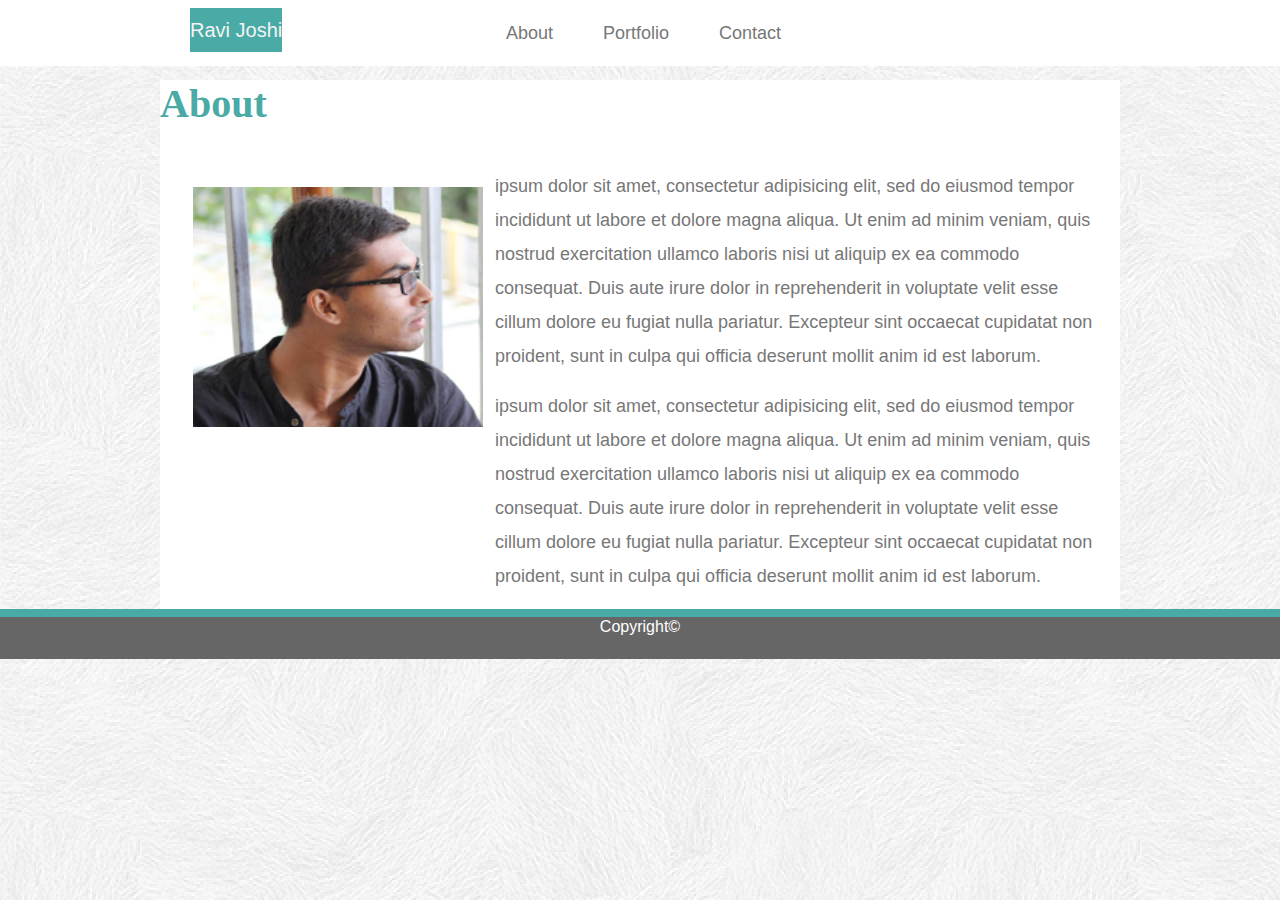
==== index.html @ 19f074fd "Setup the skeleton with the old portfolio" ====
<!DOCTYPE html>
<html lang="en">
<head>
    <meta charset="UTF-8">
    <meta name="viewport" content="width=device-width, initial-scale=1.0">
    <meta http-equiv="X-UA-Compatible" content="ie=edge">
    <link rel="stylesheet" href="https://maxcdn.bootstrapcdn.com/bootstrap/4.0.0/css/bootstrap.min.css">
    <link rel="stylesheet" href="asset/css/style.css">
    <link rel="stylesheet" href="">
    <title>Bootstrap-Portfolio</title>
</head>
<body>
    
    <nav class="navbar navbar-expand-lg fixed-top ">  
        <div class="container-fluid">         
           <div class="row col-lg-12 col-md-12 col-sm-12"> 
             <div class="col-lg-4 col-md-4 col-sm-12 justify-content-center">
                <a class="navbar-brand brand" href="index.html">Ravi Joshi</a>
            </div>
            <div class="col-lg-8 col-md-8 col-sm12 justify-content-end">   
                     <ul class="nav ">
                        <li class="nav-item">
                          <a class="nav-link active" href="index.html">About</a>
                        </li>
                        <li class="nav-item">
                          <a class="nav-link active" href="portfolio.html">Portfolio</a>
                        </li>
                        <li class="nav-item">
                          <a class="nav-link active" href="contact.html">Contact</a>
                        </li>
                      </ul>
            </div>
        </div>
    </div>               
    </nav>
  
    <div class="container" id="main-container">
       <div class="row">
           <div>
               <h1>About</h1>
           </div>
           
       </div>
        <div class="row">
                <hr>
        </div>            
        <div class="row">       
           
            <div class="col-lg-4 col-md-4 col-sm-12">
             <img src="asset/images/ravi.png" class="img-fluid">
             </div>
            <div class="col-lg-8 col-md-8 col-sm-12 desc">
              
             <p>
                ipsum dolor sit amet, consectetur adipisicing elit, sed do eiusmod
              tempor incididunt ut labore et dolore magna aliqua. Ut enim ad minim veniam,
              quis nostrud exercitation ullamco laboris nisi ut aliquip ex ea commodo
              consequat. Duis aute irure dolor in reprehenderit in voluptate velit esse
              cillum dolore eu fugiat nulla pariatur. Excepteur sint occaecat cupidatat non
              proident, sunt in culpa qui officia deserunt mollit anim id est laborum.
             </p>
             <p>
                    ipsum dolor sit amet, consectetur adipisicing elit, sed do eiusmod
                  tempor incididunt ut labore et dolore magna aliqua. Ut enim ad minim veniam,
                  quis nostrud exercitation ullamco laboris nisi ut aliquip ex ea commodo
                  consequat. Duis aute irure dolor in reprehenderit in voluptate velit esse
                  cillum dolore eu fugiat nulla pariatur. Excepteur sint occaecat cupidatat non
                  proident, sunt in culpa qui officia deserunt mollit anim id est laborum.
             </p>
            
            </div>
       </div>
    </div>
    <footer class="col-md-12 text-center">
        <div class="container"><h6>Copyright©</h6></div>
    </footer>
</body>
</html>
---- asset/css/style.css ----
.nav{
      
  text-align: center;

}
* {
 box-sizing: border-box;
}
body{


 font-family: Arial, "Helvetica Neue", Helvetica, sans-serif;
 font-size: 18px;
 line-height: 34px;
 color: #777777;
 background: url("../../asset/images/subtle_white_feathers_@2X.png");
}

.container-fluid {
  width: 100%;
  max-width: 960px;
  margin: 0 auto;
  clear: both;
  background-color: #ffffff;
}

/* Navbar*/
.navbar{ background:#ffffff;}

.nav-link {
  color:#777777;
} 
.navbar-brand{ color: #f4f4f4; cursor: pointer;}
.brand{
  background-color: #4aaaa5;
}
.nav-link{ margin-right: 1em !important;}

.nav-link:hover{ background: #f4f4f4; color: #4aaaa5; }

.navbar-collapse{ justify-content: flex-end;}

.navbar-toggler{  background:#fff !important;}


/* About */
.about{
  margin: 4em 0;
  padding: 1em;
  position: relative;
 }
 
 .about img{
  height: 100%;
     width: 100%;
     border-radius: 50%;
     
 }

 /*Portfolio*/
.portfolio{
  margin: 4em 0;
     position: relative; 
 }
 
 .img-fluid{
  height: 15rem;
  width: 100%;
  margin: 1em;
 }

 .portfolio img{
   height: 15rem;
   width: 100%;
   margin: 1em;
   
 }
/*footer*/
.contact-form{
  margin: 6em 0;
  position: relative;  
 }
 
 
 .contact-form .right{
  max-width: 600px;
 }
 .contact-form .right .btn-secondary{
  background:  #4aaaa5;
  color: #fff;
  border:0;
 }
 .contact-form .right .form-control::placeholder{
  color: #888;
  font-size: 16px;
 }
 footer{
  font-size: 12px;
  color: #ffffff;
  text-align: center;
  background: #666666;
  border-top: 8px solid #4aaaa5;
    height: 50px;
 }


h1,
h2,
h3 {
  font-family: Georgia, Times, "Times New Roman", serif;
  font-weight: 700;
  color: #4aaaa5;
}

#main-container {
  max-width: 960px;
  margin-top:80px;
 
  background-color: #ffffff;
}
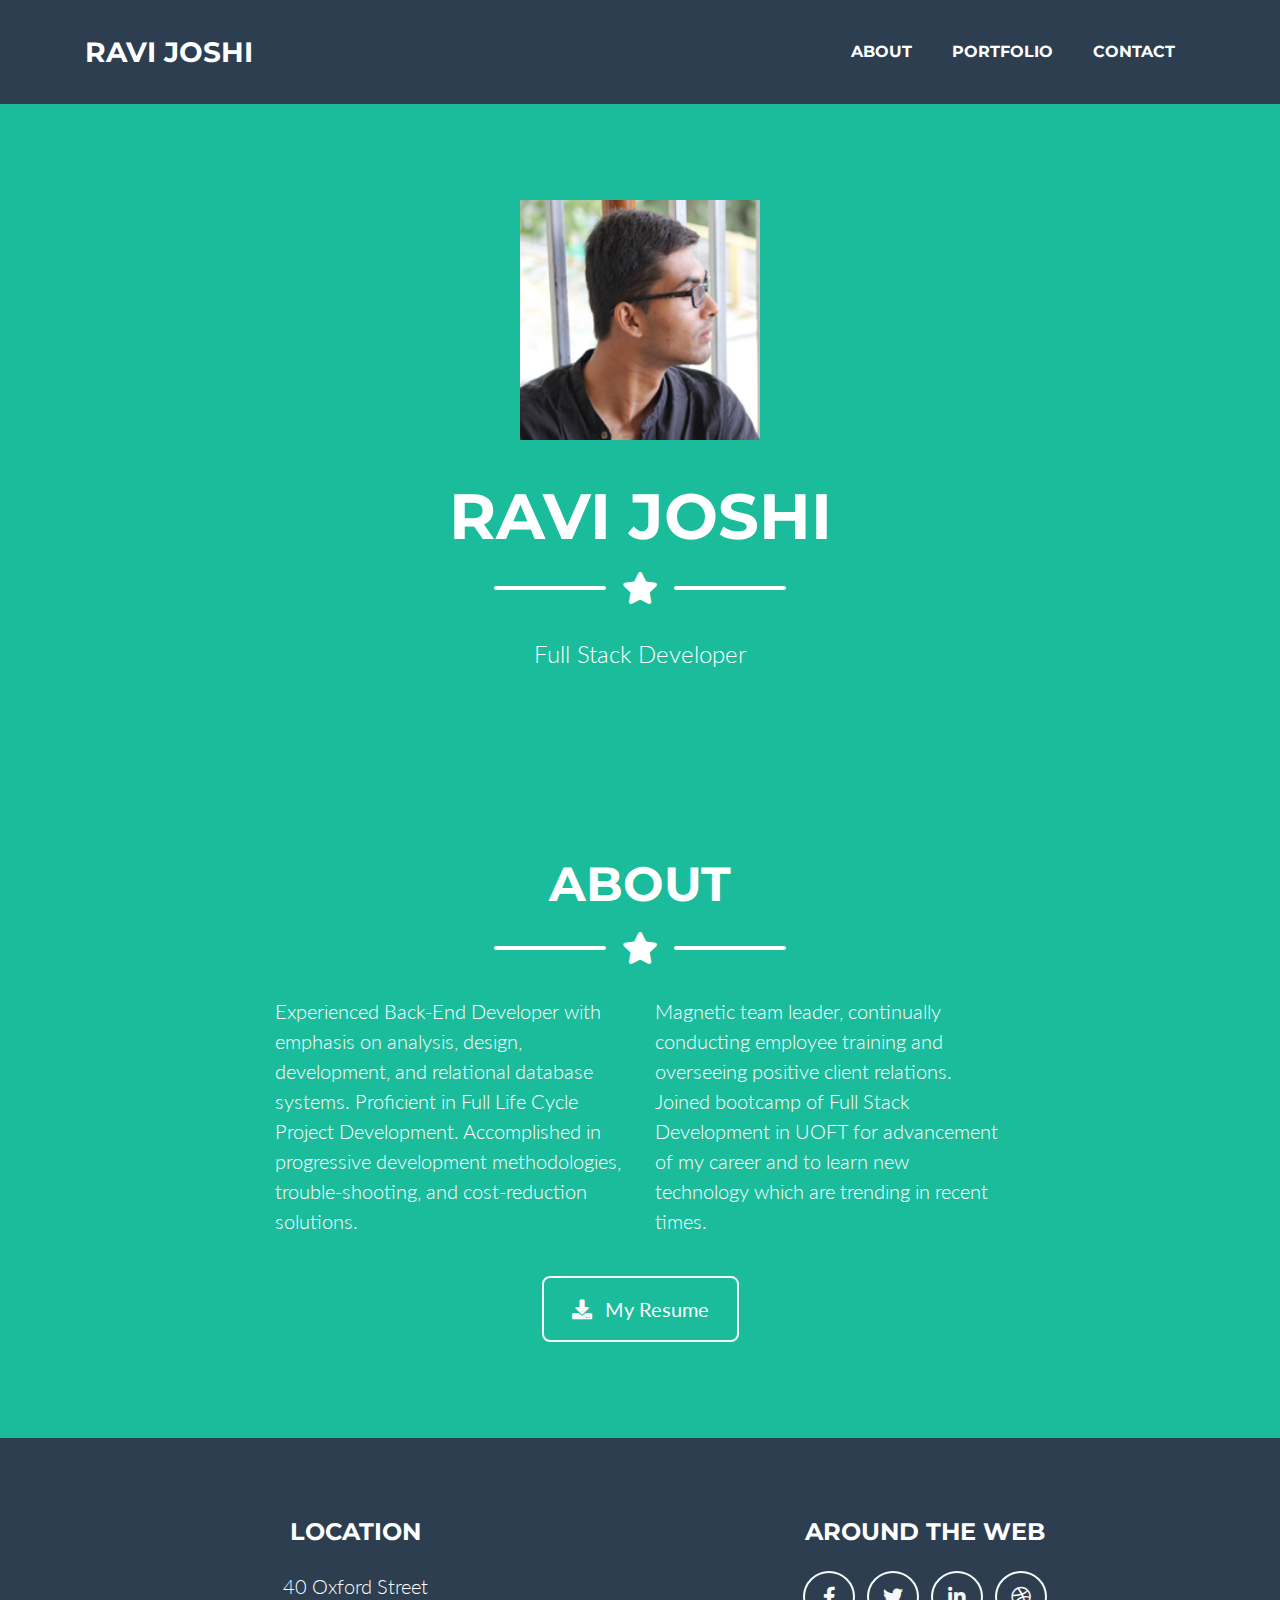
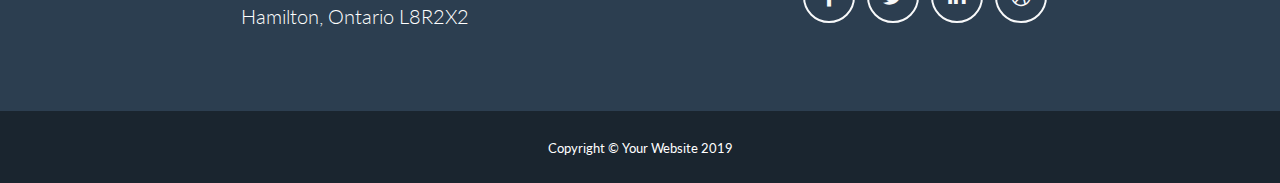
==== commit 122f02c5: "Updated Portfolio with new design template" ====
--- a/index.html
+++ b/index.html
@@ -1,78 +1,419 @@
 <!DOCTYPE html>
 <html lang="en">
+
 <head>
-    <meta charset="UTF-8">
-    <meta name="viewport" content="width=device-width, initial-scale=1.0">
-    <meta http-equiv="X-UA-Compatible" content="ie=edge">
-    <link rel="stylesheet" href="https://maxcdn.bootstrapcdn.com/bootstrap/4.0.0/css/bootstrap.min.css">
-    <link rel="stylesheet" href="asset/css/style.css">
-    <link rel="stylesheet" href="">
-    <title>Bootstrap-Portfolio</title>
+
+  <meta charset="utf-8">
+  <meta name="viewport" content="width=device-width, initial-scale=1, shrink-to-fit=no">
+  <meta name="description" content="">
+  <meta name="author" content="">
+
+  <title>Ravi Joshi</title>
+
+  <!-- Custom fonts for this theme -->
+  <link href="vendor/fontawesome-free/css/all.min.css" rel="stylesheet" type="text/css">
+  <link href="https://fonts.googleapis.com/css?family=Montserrat:400,700" rel="stylesheet" type="text/css">
+  <link href="https://fonts.googleapis.com/css?family=Lato:400,700,400italic,700italic" rel="stylesheet" type="text/css">
+
+  <!-- Theme CSS -->
+  <link href="css/freelancer.min.css" rel="stylesheet">
+
 </head>
-<body>
-    
-    <nav class="navbar navbar-expand-lg fixed-top ">  
-        <div class="container-fluid">         
-           <div class="row col-lg-12 col-md-12 col-sm-12"> 
-             <div class="col-lg-4 col-md-4 col-sm-12 justify-content-center">
-                <a class="navbar-brand brand" href="index.html">Ravi Joshi</a>
-            </div>
-            <div class="col-lg-8 col-md-8 col-sm12 justify-content-end">   
-                     <ul class="nav ">
-                        <li class="nav-item">
-                          <a class="nav-link active" href="index.html">About</a>
-                        </li>
-                        <li class="nav-item">
-                          <a class="nav-link active" href="portfolio.html">Portfolio</a>
-                        </li>
-                        <li class="nav-item">
-                          <a class="nav-link active" href="contact.html">Contact</a>
-                        </li>
-                      </ul>
-            </div>
-        </div>
-    </div>               
-    </nav>
+
+<body id="page-top">
+
+  <!-- Navigation -->
+  <nav class="navbar navbar-expand-lg bg-secondary text-uppercase fixed-top" id="mainNav">
+    <div class="container">
+      <a class="navbar-brand js-scroll-trigger" href="#page-top">Ravi Joshi</a>
+      <button class="navbar-toggler navbar-toggler-right text-uppercase font-weight-bold bg-primary text-white rounded" type="button" data-toggle="collapse" data-target="#navbarResponsive" aria-controls="navbarResponsive" aria-expanded="false" aria-label="Toggle navigation">
+        Menu
+        <i class="fas fa-bars"></i>
+      </button>
+      <div class="collapse navbar-collapse" id="navbarResponsive">
+        <ul class="navbar-nav ml-auto">
+          <li class="nav-item mx-0 mx-lg-1">
+            <a class="nav-link py-3 px-0 px-lg-3 rounded js-scroll-trigger" href="index.html">About</a>
+          </li>
+          <li class="nav-item mx-0 mx-lg-1">
+            <a class="nav-link py-3 px-0 px-lg-3 rounded js-scroll-trigger" href="portfolio.html">Portfolio</a>
+          </li>
+          <li class="nav-item mx-0 mx-lg-1">
+            <a class="nav-link py-3 px-0 px-lg-3 rounded js-scroll-trigger" href="contact.html">Contact</a>
+          </li>
+        </ul>
+      </div>
+    </div>
+  </nav>
+
+  <!-- Masthead -->
+  <header class="masthead bg-primary text-white text-center">
+    <div class="container d-flex align-items-center flex-column">
+
+      <!-- Masthead Avatar Image -->
+      <img class="masthead-avatar mb-5" src="asset/images/ravi.png" alt="">
+
+      <!-- Masthead Heading -->
+      <h1 class="masthead-heading text-uppercase mb-0">Ravi Joshi</h1>
+
+      <!-- Icon Divider -->
+      <div class="divider-custom divider-light">
+        <div class="divider-custom-line"></div>
+        <div class="divider-custom-icon">
+          <i class="fas fa-star"></i>
+        </div>
+        <div class="divider-custom-line"></div>
+      </div>
+
+      <!-- Masthead Subheading -->
+      <p class="masthead-subheading font-weight-light mb-0">Full Stack Developer</p>
+
+    </div>
+  </header>
+
   
-    <div class="container" id="main-container">
-       <div class="row">
-           <div>
-               <h1>About</h1>
-           </div>
-           
-       </div>
-        <div class="row">
-                <hr>
-        </div>            
-        <div class="row">       
-           
-            <div class="col-lg-4 col-md-4 col-sm-12">
-             <img src="asset/images/ravi.png" class="img-fluid">
-             </div>
-            <div class="col-lg-8 col-md-8 col-sm-12 desc">
-              
-             <p>
-                ipsum dolor sit amet, consectetur adipisicing elit, sed do eiusmod
-              tempor incididunt ut labore et dolore magna aliqua. Ut enim ad minim veniam,
-              quis nostrud exercitation ullamco laboris nisi ut aliquip ex ea commodo
-              consequat. Duis aute irure dolor in reprehenderit in voluptate velit esse
-              cillum dolore eu fugiat nulla pariatur. Excepteur sint occaecat cupidatat non
-              proident, sunt in culpa qui officia deserunt mollit anim id est laborum.
-             </p>
-             <p>
-                    ipsum dolor sit amet, consectetur adipisicing elit, sed do eiusmod
-                  tempor incididunt ut labore et dolore magna aliqua. Ut enim ad minim veniam,
-                  quis nostrud exercitation ullamco laboris nisi ut aliquip ex ea commodo
-                  consequat. Duis aute irure dolor in reprehenderit in voluptate velit esse
-                  cillum dolore eu fugiat nulla pariatur. Excepteur sint occaecat cupidatat non
-                  proident, sunt in culpa qui officia deserunt mollit anim id est laborum.
-             </p>
-            
-            </div>
-       </div>
-    </div>
-    <footer class="col-md-12 text-center">
-        <div class="container"><h6>Copyright©</h6></div>
-    </footer>
+  <!-- About Section -->
+  <section class="page-section bg-primary text-white mb-0" id="about">
+    <div class="container">
+
+      <!-- About Section Heading -->
+      <h2 class="page-section-heading text-center text-uppercase text-white">About</h2>
+
+      <!-- Icon Divider -->
+      <div class="divider-custom divider-light">
+        <div class="divider-custom-line"></div>
+        <div class="divider-custom-icon">
+          <i class="fas fa-star"></i>
+        </div>
+        <div class="divider-custom-line"></div>
+      </div>
+
+      <!-- About Section Content -->
+      <div class="row">
+        <div class="col-lg-4 ml-auto">
+          <p class="lead">Experienced Back-End Developer with emphasis on analysis, design, development, and relational database systems. Proficient in Full Life Cycle Project Development. Accomplished in progressive development methodologies, trouble-shooting, and cost-reduction solutions.</p>
+        </div>
+        <div class="col-lg-4 mr-auto">
+          <p class="lead">Magnetic team leader, continually conducting employee training and overseeing positive client relations. Joined bootcamp of Full Stack Development  in UOFT for advancement of my career and to learn new technology which are trending in recent times.</p>
+        </div>
+      </div>
+
+      <!-- About Section Button -->
+      <div class="text-center mt-4">
+        <a class="btn btn-xl btn-outline-light" href="https://drive.google.com/file/d/18pZ_Qr2BkP2euYMPMeh8Qq4n1IavleEt/view?usp=sharing">
+          <i class="fas fa-download mr-2"></i>
+            My Resume
+        </a>
+      </div>
+
+    </div>
+  </section>
+
+  
+  <!-- Footer -->
+  <footer class="footer text-center">
+    <div class="container">
+      <div class="row">
+
+        <!-- Footer Location -->
+        <div class="col-lg-6 mb-5 mb-lg-0">
+          <h4 class="text-uppercase mb-4">Location</h4>
+          <p class="lead mb-0">40 Oxford Street
+            <br>Hamilton, Ontario L8R2X2</p>
+        </div>
+
+        <!-- Footer Social Icons -->
+        <div class="col-lg-6 mb-5 mb-lg-0">
+          <h4 class="text-uppercase mb-4">Around the Web</h4>
+          <a class="btn btn-outline-light btn-social mx-1" href="#">
+            <i class="fab fa-fw fa-facebook-f"></i>
+          </a>
+          <a class="btn btn-outline-light btn-social mx-1" href="#">
+            <i class="fab fa-fw fa-twitter"></i>
+          </a>
+          <a class="btn btn-outline-light btn-social mx-1" href="#">
+            <i class="fab fa-fw fa-linkedin-in"></i>
+          </a>
+          <a class="btn btn-outline-light btn-social mx-1" href="#">
+            <i class="fab fa-fw fa-dribbble"></i>
+          </a>
+        </div>
+
+        <!-- Footer About Text -->
+        <!-- <div class="col-lg-4">
+          <h4 class="text-uppercase mb-4">About Freelancer</h4>
+          <p class="lead mb-0">Freelance is a free to use, MIT licensed Bootstrap theme created by
+            <a href="http://startbootstrap.com">Start Bootstrap</a>.</p>
+        </div> -->
+
+      </div>
+    </div>
+  </footer>
+
+  <!-- Copyright Section -->
+  <section class="copyright py-4 text-center text-white">
+    <div class="container">
+      <small>Copyright &copy; Your Website 2019</small>
+    </div>
+  </section>
+
+  <!-- Scroll to Top Button (Only visible on small and extra-small screen sizes) -->
+  <div class="scroll-to-top d-lg-none position-fixed ">
+    <a class="js-scroll-trigger d-block text-center text-white rounded" href="#page-top">
+      <i class="fa fa-chevron-up"></i>
+    </a>
+  </div>
+
+  <!-- Portfolio Modals -->
+
+  <!-- Portfolio Modal 1 -->
+  <div class="portfolio-modal modal fade" id="portfolioModal1" tabindex="-1" role="dialog" aria-labelledby="portfolioModal1Label" aria-hidden="true">
+    <div class="modal-dialog modal-xl" role="document">
+      <div class="modal-content">
+        <button type="button" class="close" data-dismiss="modal" aria-label="Close">
+          <span aria-hidden="true">
+            <i class="fas fa-times"></i>
+          </span>
+        </button>
+        <div class="modal-body text-center">
+          <div class="container">
+            <div class="row justify-content-center">
+              <div class="col-lg-8">
+                <!-- Portfolio Modal - Title -->
+                <h2 class="portfolio-modal-title text-secondary text-uppercase mb-0">Log Cabin</h2>
+                <!-- Icon Divider -->
+                <div class="divider-custom">
+                  <div class="divider-custom-line"></div>
+                  <div class="divider-custom-icon">
+                    <i class="fas fa-star"></i>
+                  </div>
+                  <div class="divider-custom-line"></div>
+                </div>
+                <!-- Portfolio Modal - Image -->
+                <img class="img-fluid rounded mb-5" src="img/portfolio/cabin.png" alt="">
+                <!-- Portfolio Modal - Text -->
+                <p class="mb-5">Lorem ipsum dolor sit amet, consectetur adipisicing elit. Mollitia neque assumenda ipsam nihil, molestias magnam, recusandae quos quis inventore quisquam velit asperiores, vitae? Reprehenderit soluta, eos quod consequuntur itaque. Nam.</p>
+                <button class="btn btn-primary" href="#" data-dismiss="modal">
+                  <i class="fas fa-times fa-fw"></i>
+                  Close Window
+                </button>
+              </div>
+            </div>
+          </div>
+        </div>
+      </div>
+    </div>
+  </div>
+
+  <!-- Portfolio Modal 2 -->
+  <div class="portfolio-modal modal fade" id="portfolioModal2" tabindex="-1" role="dialog" aria-labelledby="portfolioModal2Label" aria-hidden="true">
+    <div class="modal-dialog modal-xl" role="document">
+      <div class="modal-content">
+        <button type="button" class="close" data-dismiss="modal" aria-label="Close">
+          <span aria-hidden="true">
+            <i class="fas fa-times"></i>
+          </span>
+        </button>
+        <div class="modal-body text-center">
+          <div class="container">
+            <div class="row justify-content-center">
+              <div class="col-lg-8">
+                <!-- Portfolio Modal - Title -->
+                <h2 class="portfolio-modal-title text-secondary text-uppercase mb-0">Tasty Cake</h2>
+                <!-- Icon Divider -->
+                <div class="divider-custom">
+                  <div class="divider-custom-line"></div>
+                  <div class="divider-custom-icon">
+                    <i class="fas fa-star"></i>
+                  </div>
+                  <div class="divider-custom-line"></div>
+                </div>
+                <!-- Portfolio Modal - Image -->
+                <img class="img-fluid rounded mb-5" src="img/portfolio/cake.png" alt="">
+                <!-- Portfolio Modal - Text -->
+                <p class="mb-5">Lorem ipsum dolor sit amet, consectetur adipisicing elit. Mollitia neque assumenda ipsam nihil, molestias magnam, recusandae quos quis inventore quisquam velit asperiores, vitae? Reprehenderit soluta, eos quod consequuntur itaque. Nam.</p>
+                <button class="btn btn-primary" href="#" data-dismiss="modal">
+                  <i class="fas fa-times fa-fw"></i>
+                  Close Window
+                </button>
+              </div>
+            </div>
+          </div>
+        </div>
+      </div>
+    </div>
+  </div>
+
+  <!-- Portfolio Modal 3 -->
+  <div class="portfolio-modal modal fade" id="portfolioModal3" tabindex="-1" role="dialog" aria-labelledby="portfolioModal3Label" aria-hidden="true">
+    <div class="modal-dialog modal-xl" role="document">
+      <div class="modal-content">
+        <button type="button" class="close" data-dismiss="modal" aria-label="Close">
+          <span aria-hidden="true">
+            <i class="fas fa-times"></i>
+          </span>
+        </button>
+        <div class="modal-body text-center">
+          <div class="container">
+            <div class="row justify-content-center">
+              <div class="col-lg-8">
+                <!-- Portfolio Modal - Title -->
+                <h2 class="portfolio-modal-title text-secondary text-uppercase mb-0">Circus Tent</h2>
+                <!-- Icon Divider -->
+                <div class="divider-custom">
+                  <div class="divider-custom-line"></div>
+                  <div class="divider-custom-icon">
+                    <i class="fas fa-star"></i>
+                  </div>
+                  <div class="divider-custom-line"></div>
+                </div>
+                <!-- Portfolio Modal - Image -->
+                <img class="img-fluid rounded mb-5" src="img/portfolio/circus.png" alt="">
+                <!-- Portfolio Modal - Text -->
+                <p class="mb-5">Lorem ipsum dolor sit amet, consectetur adipisicing elit. Mollitia neque assumenda ipsam nihil, molestias magnam, recusandae quos quis inventore quisquam velit asperiores, vitae? Reprehenderit soluta, eos quod consequuntur itaque. Nam.</p>
+                <button class="btn btn-primary" href="#" data-dismiss="modal">
+                  <i class="fas fa-times fa-fw"></i>
+                  Close Window
+                </button>
+              </div>
+            </div>
+          </div>
+        </div>
+      </div>
+    </div>
+  </div>
+
+  <!-- Portfolio Modal 4 -->
+  <div class="portfolio-modal modal fade" id="portfolioModal4" tabindex="-1" role="dialog" aria-labelledby="portfolioModal4Label" aria-hidden="true">
+    <div class="modal-dialog modal-xl" role="document">
+      <div class="modal-content">
+        <button type="button" class="close" data-dismiss="modal" aria-label="Close">
+          <span aria-hidden="true">
+            <i class="fas fa-times"></i>
+          </span>
+        </button>
+        <div class="modal-body text-center">
+          <div class="container">
+            <div class="row justify-content-center">
+              <div class="col-lg-8">
+                <!-- Portfolio Modal - Title -->
+                <h2 class="portfolio-modal-title text-secondary text-uppercase mb-0">Controller</h2>
+                <!-- Icon Divider -->
+                <div class="divider-custom">
+                  <div class="divider-custom-line"></div>
+                  <div class="divider-custom-icon">
+                    <i class="fas fa-star"></i>
+                  </div>
+                  <div class="divider-custom-line"></div>
+                </div>
+                <!-- Portfolio Modal - Image -->
+                <img class="img-fluid rounded mb-5" src="img/portfolio/game.png" alt="">
+                <!-- Portfolio Modal - Text -->
+                <p class="mb-5">Lorem ipsum dolor sit amet, consectetur adipisicing elit. Mollitia neque assumenda ipsam nihil, molestias magnam, recusandae quos quis inventore quisquam velit asperiores, vitae? Reprehenderit soluta, eos quod consequuntur itaque. Nam.</p>
+                <button class="btn btn-primary" href="#" data-dismiss="modal">
+                  <i class="fas fa-times fa-fw"></i>
+                  Close Window
+                </button>
+              </div>
+            </div>
+          </div>
+        </div>
+      </div>
+    </div>
+  </div>
+
+  <!-- Portfolio Modal 5 -->
+  <div class="portfolio-modal modal fade" id="portfolioModal5" tabindex="-1" role="dialog" aria-labelledby="portfolioModal5Label" aria-hidden="true">
+    <div class="modal-dialog modal-xl" role="document">
+      <div class="modal-content">
+        <button type="button" class="close" data-dismiss="modal" aria-label="Close">
+          <span aria-hidden="true">
+            <i class="fas fa-times"></i>
+          </span>
+        </button>
+        <div class="modal-body text-center">
+          <div class="container">
+            <div class="row justify-content-center">
+              <div class="col-lg-8">
+                <!-- Portfolio Modal - Title -->
+                <h2 class="portfolio-modal-title text-secondary text-uppercase mb-0">Locked Safe</h2>
+                <!-- Icon Divider -->
+                <div class="divider-custom">
+                  <div class="divider-custom-line"></div>
+                  <div class="divider-custom-icon">
+                    <i class="fas fa-star"></i>
+                  </div>
+                  <div class="divider-custom-line"></div>
+                </div>
+                <!-- Portfolio Modal - Image -->
+                <img class="img-fluid rounded mb-5" src="img/portfolio/safe.png" alt="">
+                <!-- Portfolio Modal - Text -->
+                <p class="mb-5">Lorem ipsum dolor sit amet, consectetur adipisicing elit. Mollitia neque assumenda ipsam nihil, molestias magnam, recusandae quos quis inventore quisquam velit asperiores, vitae? Reprehenderit soluta, eos quod consequuntur itaque. Nam.</p>
+                <button class="btn btn-primary" href="#" data-dismiss="modal">
+                  <i class="fas fa-times fa-fw"></i>
+                  Close Window
+                </button>
+              </div>
+            </div>
+          </div>
+        </div>
+      </div>
+    </div>
+  </div>
+
+  <!-- Portfolio Modal 6 -->
+  <div class="portfolio-modal modal fade" id="portfolioModal6" tabindex="-1" role="dialog" aria-labelledby="portfolioModal6Label" aria-hidden="true">
+    <div class="modal-dialog modal-xl" role="document">
+      <div class="modal-content">
+        <button type="button" class="close" data-dismiss="modal" aria-label="Close">
+          <span aria-hidden="true">
+            <i class="fas fa-times"></i>
+          </span>
+        </button>
+        <div class="modal-body text-center">
+          <div class="container">
+            <div class="row justify-content-center">
+              <div class="col-lg-8">
+                <!-- Portfolio Modal - Title -->
+                <h2 class="portfolio-modal-title text-secondary text-uppercase mb-0">Submarine</h2>
+                <!-- Icon Divider -->
+                <div class="divider-custom">
+                  <div class="divider-custom-line"></div>
+                  <div class="divider-custom-icon">
+                    <i class="fas fa-star"></i>
+                  </div>
+                  <div class="divider-custom-line"></div>
+                </div>
+                <!-- Portfolio Modal - Image -->
+                <img class="img-fluid rounded mb-5" src="img/portfolio/submarine.png" alt="">
+                <!-- Portfolio Modal - Text -->
+                <p class="mb-5">Lorem ipsum dolor sit amet, consectetur adipisicing elit. Mollitia neque assumenda ipsam nihil, molestias magnam, recusandae quos quis inventore quisquam velit asperiores, vitae? Reprehenderit soluta, eos quod consequuntur itaque. Nam.</p>
+                <button class="btn btn-primary" href="#" data-dismiss="modal">
+                  <i class="fas fa-times fa-fw"></i>
+                  Close Window
+                </button>
+              </div>
+            </div>
+          </div>
+        </div>
+      </div>
+    </div>
+  </div>
+
+  <!-- Bootstrap core JavaScript -->
+  <script src="vendor/jquery/jquery.min.js"></script>
+  <script src="vendor/bootstrap/js/bootstrap.bundle.min.js"></script>
+
+  <!-- Plugin JavaScript -->
+  <script src="vendor/jquery-easing/jquery.easing.min.js"></script>
+
+  <!-- Contact Form JavaScript -->
+  <script src="js/jqBootstrapValidation.js"></script>
+  <script src="js/contact_me.js"></script>
+
+  <!-- Custom scripts for this template -->
+  <script src="js/freelancer.min.js"></script>
+
 </body>
-</html>+
+</html>
--- a/vendor/fontawesome-free/css/all.min.css
+++ b/vendor/fontawesome-free/css/all.min.css
@@ -0,0 +1,5 @@
+/*!
+ * Font Awesome Free 5.9.0 by @fontawesome - https://fontawesome.com
+ * License - https://fontawesome.com/license/free (Icons: CC BY 4.0, Fonts: SIL OFL 1.1, Code: MIT License)
+ */
+.fa,.fab,.fal,.far,.fas{-moz-osx-font-smoothing:grayscale;-webkit-font-smoothing:antialiased;display:inline-block;font-style:normal;font-variant:normal;text-rendering:auto;line-height:1}.fa-lg{font-size:1.33333em;line-height:.75em;vertical-align:-.0667em}.fa-xs{font-size:.75em}.fa-sm{font-size:.875em}.fa-1x{font-size:1em}.fa-2x{font-size:2em}.fa-3x{font-size:3em}.fa-4x{font-size:4em}.fa-5x{font-size:5em}.fa-6x{font-size:6em}.fa-7x{font-size:7em}.fa-8x{font-size:8em}.fa-9x{font-size:9em}.fa-10x{font-size:10em}.fa-fw{text-align:center;width:1.25em}.fa-ul{list-style-type:none;margin-left:2.5em;padding-left:0}.fa-ul>li{position:relative}.fa-li{left:-2em;position:absolute;text-align:center;width:2em;line-height:inherit}.fa-border{border:.08em solid #eee;border-radius:.1em;padding:.2em .25em .15em}.fa-pull-left{float:left}.fa-pull-right{float:right}.fa.fa-pull-left,.fab.fa-pull-left,.fal.fa-pull-left,.far.fa-pull-left,.fas.fa-pull-left{margin-right:.3em}.fa.fa-pull-right,.fab.fa-pull-right,.fal.fa-pull-right,.far.fa-pull-right,.fas.fa-pull-right{margin-left:.3em}.fa-spin{animation:fa-spin 2s infinite linear}.fa-pulse{animation:fa-spin 1s infinite steps(8)}@keyframes fa-spin{0%{transform:rotate(0deg)}to{transform:rotate(1turn)}}.fa-rotate-90{-ms-filter:"progid:DXImageTransform.Microsoft.BasicImage(rotation=1)";transform:rotate(90deg)}.fa-rotate-180{-ms-filter:"progid:DXImageTransform.Microsoft.BasicImage(rotation=2)";transform:rotate(180deg)}.fa-rotate-270{-ms-filter:"progid:DXImageTransform.Microsoft.BasicImage(rotation=3)";transform:rotate(270deg)}.fa-flip-horizontal{-ms-filter:"progid:DXImageTransform.Microsoft.BasicImage(rotation=0, mirror=1)";transform:scaleX(-1)}.fa-flip-vertical{transform:scaleY(-1)}.fa-flip-both,.fa-flip-horizontal.fa-flip-vertical,.fa-flip-vertical{-ms-filter:"progid:DXImageTransform.Microsoft.BasicImage(rotation=2, mirror=1)"}.fa-flip-both,.fa-flip-horizontal.fa-flip-vertical{transform:scale(-1)}:root .fa-flip-both,:root .fa-flip-horizontal,:root .fa-flip-vertical,:root .fa-rotate-90,:root .fa-rotate-180,:root .fa-rotate-270{filter:none}.fa-stack{display:inline-block;height:2em;line-height:2em;position:relative;vertical-align:middle;width:2.5em}.fa-stack-1x,.fa-stack-2x{left:0;position:absolute;text-align:center;width:100%}.fa-stack-1x{line-height:inherit}.fa-stack-2x{font-size:2em}.fa-inverse{color:#fff}.fa-500px:before{content:"\f26e"}.fa-accessible-icon:before{content:"\f368"}.fa-accusoft:before{content:"\f369"}.fa-acquisitions-incorporated:before{content:"\f6af"}.fa-ad:before{content:"\f641"}.fa-address-book:before{content:"\f2b9"}.fa-address-card:before{content:"\f2bb"}.fa-adjust:before{content:"\f042"}.fa-adn:before{content:"\f170"}.fa-adobe:before{content:"\f778"}.fa-adversal:before{content:"\f36a"}.fa-affiliatetheme:before{content:"\f36b"}.fa-air-freshener:before{content:"\f5d0"}.fa-airbnb:before{content:"\f834"}.fa-algolia:before{content:"\f36c"}.fa-align-center:before{content:"\f037"}.fa-align-justify:before{content:"\f039"}.fa-align-left:before{content:"\f036"}.fa-align-right:before{content:"\f038"}.fa-alipay:before{content:"\f642"}.fa-allergies:before{content:"\f461"}.fa-amazon:before{content:"\f270"}.fa-amazon-pay:before{content:"\f42c"}.fa-ambulance:before{content:"\f0f9"}.fa-american-sign-language-interpreting:before{content:"\f2a3"}.fa-amilia:before{content:"\f36d"}.fa-anchor:before{content:"\f13d"}.fa-android:before{content:"\f17b"}.fa-angellist:before{content:"\f209"}.fa-angle-double-down:before{content:"\f103"}.fa-angle-double-left:before{content:"\f100"}.fa-angle-double-right:before{content:"\f101"}.fa-angle-double-up:before{content:"\f102"}.fa-angle-down:before{content:"\f107"}.fa-angle-left:before{content:"\f104"}.fa-angle-right:before{content:"\f105"}.fa-angle-up:before{content:"\f106"}.fa-angry:before{content:"\f556"}.fa-angrycreative:before{content:"\f36e"}.fa-angular:before{content:"\f420"}.fa-ankh:before{content:"\f644"}.fa-app-store:before{content:"\f36f"}.fa-app-store-ios:before{content:"\f370"}.fa-apper:before{content:"\f371"}.fa-apple:before{content:"\f179"}.fa-apple-alt:before{content:"\f5d1"}.fa-apple-pay:before{content:"\f415"}.fa-archive:before{content:"\f187"}.fa-archway:before{content:"\f557"}.fa-arrow-alt-circle-down:before{content:"\f358"}.fa-arrow-alt-circle-left:before{content:"\f359"}.fa-arrow-alt-circle-right:before{content:"\f35a"}.fa-arrow-alt-circle-up:before{content:"\f35b"}.fa-arrow-circle-down:before{content:"\f0ab"}.fa-arrow-circle-left:before{content:"\f0a8"}.fa-arrow-circle-right:before{content:"\f0a9"}.fa-arrow-circle-up:before{content:"\f0aa"}.fa-arrow-down:before{content:"\f063"}.fa-arrow-left:before{content:"\f060"}.fa-arrow-right:before{content:"\f061"}.fa-arrow-up:before{content:"\f062"}.fa-arrows-alt:before{content:"\f0b2"}.fa-arrows-alt-h:before{content:"\f337"}.fa-arrows-alt-v:before{content:"\f338"}.fa-artstation:before{content:"\f77a"}.fa-assistive-listening-systems:before{content:"\f2a2"}.fa-asterisk:before{content:"\f069"}.fa-asymmetrik:before{content:"\f372"}.fa-at:before{content:"\f1fa"}.fa-atlas:before{content:"\f558"}.fa-atlassian:before{content:"\f77b"}.fa-atom:before{content:"\f5d2"}.fa-audible:before{content:"\f373"}.fa-audio-description:before{content:"\f29e"}.fa-autoprefixer:before{content:"\f41c"}.fa-avianex:before{content:"\f374"}.fa-aviato:before{content:"\f421"}.fa-award:before{content:"\f559"}.fa-aws:before{content:"\f375"}.fa-baby:before{content:"\f77c"}.fa-baby-carriage:before{content:"\f77d"}.fa-backspace:before{content:"\f55a"}.fa-backward:before{content:"\f04a"}.fa-bacon:before{content:"\f7e5"}.fa-balance-scale:before{content:"\f24e"}.fa-balance-scale-left:before{content:"\f515"}.fa-balance-scale-right:before{content:"\f516"}.fa-ban:before{content:"\f05e"}.fa-band-aid:before{content:"\f462"}.fa-bandcamp:before{content:"\f2d5"}.fa-barcode:before{content:"\f02a"}.fa-bars:before{content:"\f0c9"}.fa-baseball-ball:before{content:"\f433"}.fa-basketball-ball:before{content:"\f434"}.fa-bath:before{content:"\f2cd"}.fa-battery-empty:before{content:"\f244"}.fa-battery-full:before{content:"\f240"}.fa-battery-half:before{content:"\f242"}.fa-battery-quarter:before{content:"\f243"}.fa-battery-three-quarters:before{content:"\f241"}.fa-battle-net:before{content:"\f835"}.fa-bed:before{content:"\f236"}.fa-beer:before{content:"\f0fc"}.fa-behance:before{content:"\f1b4"}.fa-behance-square:before{content:"\f1b5"}.fa-bell:before{content:"\f0f3"}.fa-bell-slash:before{content:"\f1f6"}.fa-bezier-curve:before{content:"\f55b"}.fa-bible:before{content:"\f647"}.fa-bicycle:before{content:"\f206"}.fa-biking:before{content:"\f84a"}.fa-bimobject:before{content:"\f378"}.fa-binoculars:before{content:"\f1e5"}.fa-biohazard:before{content:"\f780"}.fa-birthday-cake:before{content:"\f1fd"}.fa-bitbucket:before{content:"\f171"}.fa-bitcoin:before{content:"\f379"}.fa-bity:before{content:"\f37a"}.fa-black-tie:before{content:"\f27e"}.fa-blackberry:before{content:"\f37b"}.fa-blender:before{content:"\f517"}.fa-blender-phone:before{content:"\f6b6"}.fa-blind:before{content:"\f29d"}.fa-blog:before{content:"\f781"}.fa-blogger:before{content:"\f37c"}.fa-blogger-b:before{content:"\f37d"}.fa-bluetooth:before{content:"\f293"}.fa-bluetooth-b:before{content:"\f294"}.fa-bold:before{content:"\f032"}.fa-bolt:before{content:"\f0e7"}.fa-bomb:before{content:"\f1e2"}.fa-bone:before{content:"\f5d7"}.fa-bong:before{content:"\f55c"}.fa-book:before{content:"\f02d"}.fa-book-dead:before{content:"\f6b7"}.fa-book-medical:before{content:"\f7e6"}.fa-book-open:before{content:"\f518"}.fa-book-reader:before{content:"\f5da"}.fa-bookmark:before{content:"\f02e"}.fa-bootstrap:before{content:"\f836"}.fa-border-all:before{content:"\f84c"}.fa-border-none:before{content:"\f850"}.fa-border-style:before{content:"\f853"}.fa-bowling-ball:before{content:"\f436"}.fa-box:before{content:"\f466"}.fa-box-open:before{content:"\f49e"}.fa-boxes:before{content:"\f468"}.fa-braille:before{content:"\f2a1"}.fa-brain:before{content:"\f5dc"}.fa-bread-slice:before{content:"\f7ec"}.fa-briefcase:before{content:"\f0b1"}.fa-briefcase-medical:before{content:"\f469"}.fa-broadcast-tower:before{content:"\f519"}.fa-broom:before{content:"\f51a"}.fa-brush:before{content:"\f55d"}.fa-btc:before{content:"\f15a"}.fa-buffer:before{content:"\f837"}.fa-bug:before{content:"\f188"}.fa-building:before{content:"\f1ad"}.fa-bullhorn:before{content:"\f0a1"}.fa-bullseye:before{content:"\f140"}.fa-burn:before{content:"\f46a"}.fa-buromobelexperte:before{content:"\f37f"}.fa-bus:before{content:"\f207"}.fa-bus-alt:before{content:"\f55e"}.fa-business-time:before{content:"\f64a"}.fa-buysellads:before{content:"\f20d"}.fa-calculator:before{content:"\f1ec"}.fa-calendar:before{content:"\f133"}.fa-calendar-alt:before{content:"\f073"}.fa-calendar-check:before{content:"\f274"}.fa-calendar-day:before{content:"\f783"}.fa-calendar-minus:before{content:"\f272"}.fa-calendar-plus:before{content:"\f271"}.fa-calendar-times:before{content:"\f273"}.fa-calendar-week:before{content:"\f784"}.fa-camera:before{content:"\f030"}.fa-camera-retro:before{content:"\f083"}.fa-campground:before{content:"\f6bb"}.fa-canadian-maple-leaf:before{content:"\f785"}.fa-candy-cane:before{content:"\f786"}.fa-cannabis:before{content:"\f55f"}.fa-capsules:before{content:"\f46b"}.fa-car:before{content:"\f1b9"}.fa-car-alt:before{content:"\f5de"}.fa-car-battery:before{content:"\f5df"}.fa-car-crash:before{content:"\f5e1"}.fa-car-side:before{content:"\f5e4"}.fa-caret-down:before{content:"\f0d7"}.fa-caret-left:before{content:"\f0d9"}.fa-caret-right:before{content:"\f0da"}.fa-caret-square-down:before{content:"\f150"}.fa-caret-square-left:before{content:"\f191"}.fa-caret-square-right:before{content:"\f152"}.fa-caret-square-up:before{content:"\f151"}.fa-caret-up:before{content:"\f0d8"}.fa-carrot:before{content:"\f787"}.fa-cart-arrow-down:before{content:"\f218"}.fa-cart-plus:before{content:"\f217"}.fa-cash-register:before{content:"\f788"}.fa-cat:before{content:"\f6be"}.fa-cc-amazon-pay:before{content:"\f42d"}.fa-cc-amex:before{content:"\f1f3"}.fa-cc-apple-pay:before{content:"\f416"}.fa-cc-diners-club:before{content:"\f24c"}.fa-cc-discover:before{content:"\f1f2"}.fa-cc-jcb:before{content:"\f24b"}.fa-cc-mastercard:before{content:"\f1f1"}.fa-cc-paypal:before{content:"\f1f4"}.fa-cc-stripe:before{content:"\f1f5"}.fa-cc-visa:before{content:"\f1f0"}.fa-centercode:before{content:"\f380"}.fa-centos:before{content:"\f789"}.fa-certificate:before{content:"\f0a3"}.fa-chair:before{content:"\f6c0"}.fa-chalkboard:before{content:"\f51b"}.fa-chalkboard-teacher:before{content:"\f51c"}.fa-charging-station:before{content:"\f5e7"}.fa-chart-area:before{content:"\f1fe"}.fa-chart-bar:before{content:"\f080"}.fa-chart-line:before{content:"\f201"}.fa-chart-pie:before{content:"\f200"}.fa-check:before{content:"\f00c"}.fa-check-circle:before{content:"\f058"}.fa-check-double:before{content:"\f560"}.fa-check-square:before{content:"\f14a"}.fa-cheese:before{content:"\f7ef"}.fa-chess:before{content:"\f439"}.fa-chess-bishop:before{content:"\f43a"}.fa-chess-board:before{content:"\f43c"}.fa-chess-king:before{content:"\f43f"}.fa-chess-knight:before{content:"\f441"}.fa-chess-pawn:before{content:"\f443"}.fa-chess-queen:before{content:"\f445"}.fa-chess-rook:before{content:"\f447"}.fa-chevron-circle-down:before{content:"\f13a"}.fa-chevron-circle-left:before{content:"\f137"}.fa-chevron-circle-right:before{content:"\f138"}.fa-chevron-circle-up:before{content:"\f139"}.fa-chevron-down:before{content:"\f078"}.fa-chevron-left:before{content:"\f053"}.fa-chevron-right:before{content:"\f054"}.fa-chevron-up:before{content:"\f077"}.fa-child:before{content:"\f1ae"}.fa-chrome:before{content:"\f268"}.fa-chromecast:before{content:"\f838"}.fa-church:before{content:"\f51d"}.fa-circle:before{content:"\f111"}.fa-circle-notch:before{content:"\f1ce"}.fa-city:before{content:"\f64f"}.fa-clinic-medical:before{content:"\f7f2"}.fa-clipboard:before{content:"\f328"}.fa-clipboard-check:before{content:"\f46c"}.fa-clipboard-list:before{content:"\f46d"}.fa-clock:before{content:"\f017"}.fa-clone:before{content:"\f24d"}.fa-closed-captioning:before{content:"\f20a"}.fa-cloud:before{content:"\f0c2"}.fa-cloud-download-alt:before{content:"\f381"}.fa-cloud-meatball:before{content:"\f73b"}.fa-cloud-moon:before{content:"\f6c3"}.fa-cloud-moon-rain:before{content:"\f73c"}.fa-cloud-rain:before{content:"\f73d"}.fa-cloud-showers-heavy:before{content:"\f740"}.fa-cloud-sun:before{content:"\f6c4"}.fa-cloud-sun-rain:before{content:"\f743"}.fa-cloud-upload-alt:before{content:"\f382"}.fa-cloudscale:before{content:"\f383"}.fa-cloudsmith:before{content:"\f384"}.fa-cloudversify:before{content:"\f385"}.fa-cocktail:before{content:"\f561"}.fa-code:before{content:"\f121"}.fa-code-branch:before{content:"\f126"}.fa-codepen:before{content:"\f1cb"}.fa-codiepie:before{content:"\f284"}.fa-coffee:before{content:"\f0f4"}.fa-cog:before{content:"\f013"}.fa-cogs:before{content:"\f085"}.fa-coins:before{content:"\f51e"}.fa-columns:before{content:"\f0db"}.fa-comment:before{content:"\f075"}.fa-comment-alt:before{content:"\f27a"}.fa-comment-dollar:before{content:"\f651"}.fa-comment-dots:before{content:"\f4ad"}.fa-comment-medical:before{content:"\f7f5"}.fa-comment-slash:before{content:"\f4b3"}.fa-comments:before{content:"\f086"}.fa-comments-dollar:before{content:"\f653"}.fa-compact-disc:before{content:"\f51f"}.fa-compass:before{content:"\f14e"}.fa-compress:before{content:"\f066"}.fa-compress-arrows-alt:before{content:"\f78c"}.fa-concierge-bell:before{content:"\f562"}.fa-confluence:before{content:"\f78d"}.fa-connectdevelop:before{content:"\f20e"}.fa-contao:before{content:"\f26d"}.fa-cookie:before{content:"\f563"}.fa-cookie-bite:before{content:"\f564"}.fa-copy:before{content:"\f0c5"}.fa-copyright:before{content:"\f1f9"}.fa-couch:before{content:"\f4b8"}.fa-cpanel:before{content:"\f388"}.fa-creative-commons:before{content:"\f25e"}.fa-creative-commons-by:before{content:"\f4e7"}.fa-creative-commons-nc:before{content:"\f4e8"}.fa-creative-commons-nc-eu:before{content:"\f4e9"}.fa-creative-commons-nc-jp:before{content:"\f4ea"}.fa-creative-commons-nd:before{content:"\f4eb"}.fa-creative-commons-pd:before{content:"\f4ec"}.fa-creative-commons-pd-alt:before{content:"\f4ed"}.fa-creative-commons-remix:before{content:"\f4ee"}.fa-creative-commons-sa:before{content:"\f4ef"}.fa-creative-commons-sampling:before{content:"\f4f0"}.fa-creative-commons-sampling-plus:before{content:"\f4f1"}.fa-creative-commons-share:before{content:"\f4f2"}.fa-creative-commons-zero:before{content:"\f4f3"}.fa-credit-card:before{content:"\f09d"}.fa-critical-role:before{content:"\f6c9"}.fa-crop:before{content:"\f125"}.fa-crop-alt:before{content:"\f565"}.fa-cross:before{content:"\f654"}.fa-crosshairs:before{content:"\f05b"}.fa-crow:before{content:"\f520"}.fa-crown:before{content:"\f521"}.fa-crutch:before{content:"\f7f7"}.fa-css3:before{content:"\f13c"}.fa-css3-alt:before{content:"\f38b"}.fa-cube:before{content:"\f1b2"}.fa-cubes:before{content:"\f1b3"}.fa-cut:before{content:"\f0c4"}.fa-cuttlefish:before{content:"\f38c"}.fa-d-and-d:before{content:"\f38d"}.fa-d-and-d-beyond:before{content:"\f6ca"}.fa-dashcube:before{content:"\f210"}.fa-database:before{content:"\f1c0"}.fa-deaf:before{content:"\f2a4"}.fa-delicious:before{content:"\f1a5"}.fa-democrat:before{content:"\f747"}.fa-deploydog:before{content:"\f38e"}.fa-deskpro:before{content:"\f38f"}.fa-desktop:before{content:"\f108"}.fa-dev:before{content:"\f6cc"}.fa-deviantart:before{content:"\f1bd"}.fa-dharmachakra:before{content:"\f655"}.fa-dhl:before{content:"\f790"}.fa-diagnoses:before{content:"\f470"}.fa-diaspora:before{content:"\f791"}.fa-dice:before{content:"\f522"}.fa-dice-d20:before{content:"\f6cf"}.fa-dice-d6:before{content:"\f6d1"}.fa-dice-five:before{content:"\f523"}.fa-dice-four:before{content:"\f524"}.fa-dice-one:before{content:"\f525"}.fa-dice-six:before{content:"\f526"}.fa-dice-three:before{content:"\f527"}.fa-dice-two:before{content:"\f528"}.fa-digg:before{content:"\f1a6"}.fa-digital-ocean:before{content:"\f391"}.fa-digital-tachograph:before{content:"\f566"}.fa-directions:before{content:"\f5eb"}.fa-discord:before{content:"\f392"}.fa-discourse:before{content:"\f393"}.fa-divide:before{content:"\f529"}.fa-dizzy:before{content:"\f567"}.fa-dna:before{content:"\f471"}.fa-dochub:before{content:"\f394"}.fa-docker:before{content:"\f395"}.fa-dog:before{content:"\f6d3"}.fa-dollar-sign:before{content:"\f155"}.fa-dolly:before{content:"\f472"}.fa-dolly-flatbed:before{content:"\f474"}.fa-donate:before{content:"\f4b9"}.fa-door-closed:before{content:"\f52a"}.fa-door-open:before{content:"\f52b"}.fa-dot-circle:before{content:"\f192"}.fa-dove:before{content:"\f4ba"}.fa-download:before{content:"\f019"}.fa-draft2digital:before{content:"\f396"}.fa-drafting-compass:before{content:"\f568"}.fa-dragon:before{content:"\f6d5"}.fa-draw-polygon:before{content:"\f5ee"}.fa-dribbble:before{content:"\f17d"}.fa-dribbble-square:before{content:"\f397"}.fa-dropbox:before{content:"\f16b"}.fa-drum:before{content:"\f569"}.fa-drum-steelpan:before{content:"\f56a"}.fa-drumstick-bite:before{content:"\f6d7"}.fa-drupal:before{content:"\f1a9"}.fa-dumbbell:before{content:"\f44b"}.fa-dumpster:before{content:"\f793"}.fa-dumpster-fire:before{content:"\f794"}.fa-dungeon:before{content:"\f6d9"}.fa-dyalog:before{content:"\f399"}.fa-earlybirds:before{content:"\f39a"}.fa-ebay:before{content:"\f4f4"}.fa-edge:before{content:"\f282"}.fa-edit:before{content:"\f044"}.fa-egg:before{content:"\f7fb"}.fa-eject:before{content:"\f052"}.fa-elementor:before{content:"\f430"}.fa-ellipsis-h:before{content:"\f141"}.fa-ellipsis-v:before{content:"\f142"}.fa-ello:before{content:"\f5f1"}.fa-ember:before{content:"\f423"}.fa-empire:before{content:"\f1d1"}.fa-envelope:before{content:"\f0e0"}.fa-envelope-open:before{content:"\f2b6"}.fa-envelope-open-text:before{content:"\f658"}.fa-envelope-square:before{content:"\f199"}.fa-envira:before{content:"\f299"}.fa-equals:before{content:"\f52c"}.fa-eraser:before{content:"\f12d"}.fa-erlang:before{content:"\f39d"}.fa-ethereum:before{content:"\f42e"}.fa-ethernet:before{content:"\f796"}.fa-etsy:before{content:"\f2d7"}.fa-euro-sign:before{content:"\f153"}.fa-evernote:before{content:"\f839"}.fa-exchange-alt:before{content:"\f362"}.fa-exclamation:before{content:"\f12a"}.fa-exclamation-circle:before{content:"\f06a"}.fa-exclamation-triangle:before{content:"\f071"}.fa-expand:before{content:"\f065"}.fa-expand-arrows-alt:before{content:"\f31e"}.fa-expeditedssl:before{content:"\f23e"}.fa-external-link-alt:before{content:"\f35d"}.fa-external-link-square-alt:before{content:"\f360"}.fa-eye:before{content:"\f06e"}.fa-eye-dropper:before{content:"\f1fb"}.fa-eye-slash:before{content:"\f070"}.fa-facebook:before{content:"\f09a"}.fa-facebook-f:before{content:"\f39e"}.fa-facebook-messenger:before{content:"\f39f"}.fa-facebook-square:before{content:"\f082"}.fa-fan:before{content:"\f863"}.fa-fantasy-flight-games:before{content:"\f6dc"}.fa-fast-backward:before{content:"\f049"}.fa-fast-forward:before{content:"\f050"}.fa-fax:before{content:"\f1ac"}.fa-feather:before{content:"\f52d"}.fa-feather-alt:before{content:"\f56b"}.fa-fedex:before{content:"\f797"}.fa-fedora:before{content:"\f798"}.fa-female:before{content:"\f182"}.fa-fighter-jet:before{content:"\f0fb"}.fa-figma:before{content:"\f799"}.fa-file:before{content:"\f15b"}.fa-file-alt:before{content:"\f15c"}.fa-file-archive:before{content:"\f1c6"}.fa-file-audio:before{content:"\f1c7"}.fa-file-code:before{content:"\f1c9"}.fa-file-contract:before{content:"\f56c"}.fa-file-csv:before{content:"\f6dd"}.fa-file-download:before{content:"\f56d"}.fa-file-excel:before{content:"\f1c3"}.fa-file-export:before{content:"\f56e"}.fa-file-image:before{content:"\f1c5"}.fa-file-import:before{content:"\f56f"}.fa-file-invoice:before{content:"\f570"}.fa-file-invoice-dollar:before{content:"\f571"}.fa-file-medical:before{content:"\f477"}.fa-file-medical-alt:before{content:"\f478"}.fa-file-pdf:before{content:"\f1c1"}.fa-file-powerpoint:before{content:"\f1c4"}.fa-file-prescription:before{content:"\f572"}.fa-file-signature:before{content:"\f573"}.fa-file-upload:before{content:"\f574"}.fa-file-video:before{content:"\f1c8"}.fa-file-word:before{content:"\f1c2"}.fa-fill:before{content:"\f575"}.fa-fill-drip:before{content:"\f576"}.fa-film:before{content:"\f008"}.fa-filter:before{content:"\f0b0"}.fa-fingerprint:before{content:"\f577"}.fa-fire:before{content:"\f06d"}.fa-fire-alt:before{content:"\f7e4"}.fa-fire-extinguisher:before{content:"\f134"}.fa-firefox:before{content:"\f269"}.fa-first-aid:before{content:"\f479"}.fa-first-order:before{content:"\f2b0"}.fa-first-order-alt:before{content:"\f50a"}.fa-firstdraft:before{content:"\f3a1"}.fa-fish:before{content:"\f578"}.fa-fist-raised:before{content:"\f6de"}.fa-flag:before{content:"\f024"}.fa-flag-checkered:before{content:"\f11e"}.fa-flag-usa:before{content:"\f74d"}.fa-flask:before{content:"\f0c3"}.fa-flickr:before{content:"\f16e"}.fa-flipboard:before{content:"\f44d"}.fa-flushed:before{content:"\f579"}.fa-fly:before{content:"\f417"}.fa-folder:before{content:"\f07b"}.fa-folder-minus:before{content:"\f65d"}.fa-folder-open:before{content:"\f07c"}.fa-folder-plus:before{content:"\f65e"}.fa-font:before{content:"\f031"}.fa-font-awesome:before{content:"\f2b4"}.fa-font-awesome-alt:before{content:"\f35c"}.fa-font-awesome-flag:before{content:"\f425"}.fa-font-awesome-logo-full:before{content:"\f4e6"}.fa-fonticons:before{content:"\f280"}.fa-fonticons-fi:before{content:"\f3a2"}.fa-football-ball:before{content:"\f44e"}.fa-fort-awesome:before{content:"\f286"}.fa-fort-awesome-alt:before{content:"\f3a3"}.fa-forumbee:before{content:"\f211"}.fa-forward:before{content:"\f04e"}.fa-foursquare:before{content:"\f180"}.fa-free-code-camp:before{content:"\f2c5"}.fa-freebsd:before{content:"\f3a4"}.fa-frog:before{content:"\f52e"}.fa-frown:before{content:"\f119"}.fa-frown-open:before{content:"\f57a"}.fa-fulcrum:before{content:"\f50b"}.fa-funnel-dollar:before{content:"\f662"}.fa-futbol:before{content:"\f1e3"}.fa-galactic-republic:before{content:"\f50c"}.fa-galactic-senate:before{content:"\f50d"}.fa-gamepad:before{content:"\f11b"}.fa-gas-pump:before{content:"\f52f"}.fa-gavel:before{content:"\f0e3"}.fa-gem:before{content:"\f3a5"}.fa-genderless:before{content:"\f22d"}.fa-get-pocket:before{content:"\f265"}.fa-gg:before{content:"\f260"}.fa-gg-circle:before{content:"\f261"}.fa-ghost:before{content:"\f6e2"}.fa-gift:before{content:"\f06b"}.fa-gifts:before{content:"\f79c"}.fa-git:before{content:"\f1d3"}.fa-git-alt:before{content:"\f841"}.fa-git-square:before{content:"\f1d2"}.fa-github:before{content:"\f09b"}.fa-github-alt:before{content:"\f113"}.fa-github-square:before{content:"\f092"}.fa-gitkraken:before{content:"\f3a6"}.fa-gitlab:before{content:"\f296"}.fa-gitter:before{content:"\f426"}.fa-glass-cheers:before{content:"\f79f"}.fa-glass-martini:before{content:"\f000"}.fa-glass-martini-alt:before{content:"\f57b"}.fa-glass-whiskey:before{content:"\f7a0"}.fa-glasses:before{content:"\f530"}.fa-glide:before{content:"\f2a5"}.fa-glide-g:before{content:"\f2a6"}.fa-globe:before{content:"\f0ac"}.fa-globe-africa:before{content:"\f57c"}.fa-globe-americas:before{content:"\f57d"}.fa-globe-asia:before{content:"\f57e"}.fa-globe-europe:before{content:"\f7a2"}.fa-gofore:before{content:"\f3a7"}.fa-golf-ball:before{content:"\f450"}.fa-goodreads:before{content:"\f3a8"}.fa-goodreads-g:before{content:"\f3a9"}.fa-google:before{content:"\f1a0"}.fa-google-drive:before{content:"\f3aa"}.fa-google-play:before{content:"\f3ab"}.fa-google-plus:before{content:"\f2b3"}.fa-google-plus-g:before{content:"\f0d5"}.fa-google-plus-square:before{content:"\f0d4"}.fa-google-wallet:before{content:"\f1ee"}.fa-gopuram:before{content:"\f664"}.fa-graduation-cap:before{content:"\f19d"}.fa-gratipay:before{content:"\f184"}.fa-grav:before{content:"\f2d6"}.fa-greater-than:before{content:"\f531"}.fa-greater-than-equal:before{content:"\f532"}.fa-grimace:before{content:"\f57f"}.fa-grin:before{content:"\f580"}.fa-grin-alt:before{content:"\f581"}.fa-grin-beam:before{content:"\f582"}.fa-grin-beam-sweat:before{content:"\f583"}.fa-grin-hearts:before{content:"\f584"}.fa-grin-squint:before{content:"\f585"}.fa-grin-squint-tears:before{content:"\f586"}.fa-grin-stars:before{content:"\f587"}.fa-grin-tears:before{content:"\f588"}.fa-grin-tongue:before{content:"\f589"}.fa-grin-tongue-squint:before{content:"\f58a"}.fa-grin-tongue-wink:before{content:"\f58b"}.fa-grin-wink:before{content:"\f58c"}.fa-grip-horizontal:before{content:"\f58d"}.fa-grip-lines:before{content:"\f7a4"}.fa-grip-lines-vertical:before{content:"\f7a5"}.fa-grip-vertical:before{content:"\f58e"}.fa-gripfire:before{content:"\f3ac"}.fa-grunt:before{content:"\f3ad"}.fa-guitar:before{content:"\f7a6"}.fa-gulp:before{content:"\f3ae"}.fa-h-square:before{content:"\f0fd"}.fa-hacker-news:before{content:"\f1d4"}.fa-hacker-news-square:before{content:"\f3af"}.fa-hackerrank:before{content:"\f5f7"}.fa-hamburger:before{content:"\f805"}.fa-hammer:before{content:"\f6e3"}.fa-hamsa:before{content:"\f665"}.fa-hand-holding:before{content:"\f4bd"}.fa-hand-holding-heart:before{content:"\f4be"}.fa-hand-holding-usd:before{content:"\f4c0"}.fa-hand-lizard:before{content:"\f258"}.fa-hand-middle-finger:before{content:"\f806"}.fa-hand-paper:before{content:"\f256"}.fa-hand-peace:before{content:"\f25b"}.fa-hand-point-down:before{content:"\f0a7"}.fa-hand-point-left:before{content:"\f0a5"}.fa-hand-point-right:before{content:"\f0a4"}.fa-hand-point-up:before{content:"\f0a6"}.fa-hand-pointer:before{content:"\f25a"}.fa-hand-rock:before{content:"\f255"}.fa-hand-scissors:before{content:"\f257"}.fa-hand-spock:before{content:"\f259"}.fa-hands:before{content:"\f4c2"}.fa-hands-helping:before{content:"\f4c4"}.fa-handshake:before{content:"\f2b5"}.fa-hanukiah:before{content:"\f6e6"}.fa-hard-hat:before{content:"\f807"}.fa-hashtag:before{content:"\f292"}.fa-hat-wizard:before{content:"\f6e8"}.fa-haykal:before{content:"\f666"}.fa-hdd:before{content:"\f0a0"}.fa-heading:before{content:"\f1dc"}.fa-headphones:before{content:"\f025"}.fa-headphones-alt:before{content:"\f58f"}.fa-headset:before{content:"\f590"}.fa-heart:before{content:"\f004"}.fa-heart-broken:before{content:"\f7a9"}.fa-heartbeat:before{content:"\f21e"}.fa-helicopter:before{content:"\f533"}.fa-highlighter:before{content:"\f591"}.fa-hiking:before{content:"\f6ec"}.fa-hippo:before{content:"\f6ed"}.fa-hips:before{content:"\f452"}.fa-hire-a-helper:before{content:"\f3b0"}.fa-history:before{content:"\f1da"}.fa-hockey-puck:before{content:"\f453"}.fa-holly-berry:before{content:"\f7aa"}.fa-home:before{content:"\f015"}.fa-hooli:before{content:"\f427"}.fa-hornbill:before{content:"\f592"}.fa-horse:before{content:"\f6f0"}.fa-horse-head:before{content:"\f7ab"}.fa-hospital:before{content:"\f0f8"}.fa-hospital-alt:before{content:"\f47d"}.fa-hospital-symbol:before{content:"\f47e"}.fa-hot-tub:before{content:"\f593"}.fa-hotdog:before{content:"\f80f"}.fa-hotel:before{content:"\f594"}.fa-hotjar:before{content:"\f3b1"}.fa-hourglass:before{content:"\f254"}.fa-hourglass-end:before{content:"\f253"}.fa-hourglass-half:before{content:"\f252"}.fa-hourglass-start:before{content:"\f251"}.fa-house-damage:before{content:"\f6f1"}.fa-houzz:before{content:"\f27c"}.fa-hryvnia:before{content:"\f6f2"}.fa-html5:before{content:"\f13b"}.fa-hubspot:before{content:"\f3b2"}.fa-i-cursor:before{content:"\f246"}.fa-ice-cream:before{content:"\f810"}.fa-icicles:before{content:"\f7ad"}.fa-icons:before{content:"\f86d"}.fa-id-badge:before{content:"\f2c1"}.fa-id-card:before{content:"\f2c2"}.fa-id-card-alt:before{content:"\f47f"}.fa-igloo:before{content:"\f7ae"}.fa-image:before{content:"\f03e"}.fa-images:before{content:"\f302"}.fa-imdb:before{content:"\f2d8"}.fa-inbox:before{content:"\f01c"}.fa-indent:before{content:"\f03c"}.fa-industry:before{content:"\f275"}.fa-infinity:before{content:"\f534"}.fa-info:before{content:"\f129"}.fa-info-circle:before{content:"\f05a"}.fa-instagram:before{content:"\f16d"}.fa-intercom:before{content:"\f7af"}.fa-internet-explorer:before{content:"\f26b"}.fa-invision:before{content:"\f7b0"}.fa-ioxhost:before{content:"\f208"}.fa-italic:before{content:"\f033"}.fa-itch-io:before{content:"\f83a"}.fa-itunes:before{content:"\f3b4"}.fa-itunes-note:before{content:"\f3b5"}.fa-java:before{content:"\f4e4"}.fa-jedi:before{content:"\f669"}.fa-jedi-order:before{content:"\f50e"}.fa-jenkins:before{content:"\f3b6"}.fa-jira:before{content:"\f7b1"}.fa-joget:before{content:"\f3b7"}.fa-joint:before{content:"\f595"}.fa-joomla:before{content:"\f1aa"}.fa-journal-whills:before{content:"\f66a"}.fa-js:before{content:"\f3b8"}.fa-js-square:before{content:"\f3b9"}.fa-jsfiddle:before{content:"\f1cc"}.fa-kaaba:before{content:"\f66b"}.fa-kaggle:before{content:"\f5fa"}.fa-key:before{content:"\f084"}.fa-keybase:before{content:"\f4f5"}.fa-keyboard:before{content:"\f11c"}.fa-keycdn:before{content:"\f3ba"}.fa-khanda:before{content:"\f66d"}.fa-kickstarter:before{content:"\f3bb"}.fa-kickstarter-k:before{content:"\f3bc"}.fa-kiss:before{content:"\f596"}.fa-kiss-beam:before{content:"\f597"}.fa-kiss-wink-heart:before{content:"\f598"}.fa-kiwi-bird:before{content:"\f535"}.fa-korvue:before{content:"\f42f"}.fa-landmark:before{content:"\f66f"}.fa-language:before{content:"\f1ab"}.fa-laptop:before{content:"\f109"}.fa-laptop-code:before{content:"\f5fc"}.fa-laptop-medical:before{content:"\f812"}.fa-laravel:before{content:"\f3bd"}.fa-lastfm:before{content:"\f202"}.fa-lastfm-square:before{content:"\f203"}.fa-laugh:before{content:"\f599"}.fa-laugh-beam:before{content:"\f59a"}.fa-laugh-squint:before{content:"\f59b"}.fa-laugh-wink:before{content:"\f59c"}.fa-layer-group:before{content:"\f5fd"}.fa-leaf:before{content:"\f06c"}.fa-leanpub:before{content:"\f212"}.fa-lemon:before{content:"\f094"}.fa-less:before{content:"\f41d"}.fa-less-than:before{content:"\f536"}.fa-less-than-equal:before{content:"\f537"}.fa-level-down-alt:before{content:"\f3be"}.fa-level-up-alt:before{content:"\f3bf"}.fa-life-ring:before{content:"\f1cd"}.fa-lightbulb:before{content:"\f0eb"}.fa-line:before{content:"\f3c0"}.fa-link:before{content:"\f0c1"}.fa-linkedin:before{content:"\f08c"}.fa-linkedin-in:before{content:"\f0e1"}.fa-linode:before{content:"\f2b8"}.fa-linux:before{content:"\f17c"}.fa-lira-sign:before{content:"\f195"}.fa-list:before{content:"\f03a"}.fa-list-alt:before{content:"\f022"}.fa-list-ol:before{content:"\f0cb"}.fa-list-ul:before{content:"\f0ca"}.fa-location-arrow:before{content:"\f124"}.fa-lock:before{content:"\f023"}.fa-lock-open:before{content:"\f3c1"}.fa-long-arrow-alt-down:before{content:"\f309"}.fa-long-arrow-alt-left:before{content:"\f30a"}.fa-long-arrow-alt-right:before{content:"\f30b"}.fa-long-arrow-alt-up:before{content:"\f30c"}.fa-low-vision:before{content:"\f2a8"}.fa-luggage-cart:before{content:"\f59d"}.fa-lyft:before{content:"\f3c3"}.fa-magento:before{content:"\f3c4"}.fa-magic:before{content:"\f0d0"}.fa-magnet:before{content:"\f076"}.fa-mail-bulk:before{content:"\f674"}.fa-mailchimp:before{content:"\f59e"}.fa-male:before{content:"\f183"}.fa-mandalorian:before{content:"\f50f"}.fa-map:before{content:"\f279"}.fa-map-marked:before{content:"\f59f"}.fa-map-marked-alt:before{content:"\f5a0"}.fa-map-marker:before{content:"\f041"}.fa-map-marker-alt:before{content:"\f3c5"}.fa-map-pin:before{content:"\f276"}.fa-map-signs:before{content:"\f277"}.fa-markdown:before{content:"\f60f"}.fa-marker:before{content:"\f5a1"}.fa-mars:before{content:"\f222"}.fa-mars-double:before{content:"\f227"}.fa-mars-stroke:before{content:"\f229"}.fa-mars-stroke-h:before{content:"\f22b"}.fa-mars-stroke-v:before{content:"\f22a"}.fa-mask:before{content:"\f6fa"}.fa-mastodon:before{content:"\f4f6"}.fa-maxcdn:before{content:"\f136"}.fa-medal:before{content:"\f5a2"}.fa-medapps:before{content:"\f3c6"}.fa-medium:before{content:"\f23a"}.fa-medium-m:before{content:"\f3c7"}.fa-medkit:before{content:"\f0fa"}.fa-medrt:before{content:"\f3c8"}.fa-meetup:before{content:"\f2e0"}.fa-megaport:before{content:"\f5a3"}.fa-meh:before{content:"\f11a"}.fa-meh-blank:before{content:"\f5a4"}.fa-meh-rolling-eyes:before{content:"\f5a5"}.fa-memory:before{content:"\f538"}.fa-mendeley:before{content:"\f7b3"}.fa-menorah:before{content:"\f676"}.fa-mercury:before{content:"\f223"}.fa-meteor:before{content:"\f753"}.fa-microchip:before{content:"\f2db"}.fa-microphone:before{content:"\f130"}.fa-microphone-alt:before{content:"\f3c9"}.fa-microphone-alt-slash:before{content:"\f539"}.fa-microphone-slash:before{content:"\f131"}.fa-microscope:before{content:"\f610"}.fa-microsoft:before{content:"\f3ca"}.fa-minus:before{content:"\f068"}.fa-minus-circle:before{content:"\f056"}.fa-minus-square:before{content:"\f146"}.fa-mitten:before{content:"\f7b5"}.fa-mix:before{content:"\f3cb"}.fa-mixcloud:before{content:"\f289"}.fa-mizuni:before{content:"\f3cc"}.fa-mobile:before{content:"\f10b"}.fa-mobile-alt:before{content:"\f3cd"}.fa-modx:before{content:"\f285"}.fa-monero:before{content:"\f3d0"}.fa-money-bill:before{content:"\f0d6"}.fa-money-bill-alt:before{content:"\f3d1"}.fa-money-bill-wave:before{content:"\f53a"}.fa-money-bill-wave-alt:before{content:"\f53b"}.fa-money-check:before{content:"\f53c"}.fa-money-check-alt:before{content:"\f53d"}.fa-monument:before{content:"\f5a6"}.fa-moon:before{content:"\f186"}.fa-mortar-pestle:before{content:"\f5a7"}.fa-mosque:before{content:"\f678"}.fa-motorcycle:before{content:"\f21c"}.fa-mountain:before{content:"\f6fc"}.fa-mouse-pointer:before{content:"\f245"}.fa-mug-hot:before{content:"\f7b6"}.fa-music:before{content:"\f001"}.fa-napster:before{content:"\f3d2"}.fa-neos:before{content:"\f612"}.fa-network-wired:before{content:"\f6ff"}.fa-neuter:before{content:"\f22c"}.fa-newspaper:before{content:"\f1ea"}.fa-nimblr:before{content:"\f5a8"}.fa-node:before{content:"\f419"}.fa-node-js:before{content:"\f3d3"}.fa-not-equal:before{content:"\f53e"}.fa-notes-medical:before{content:"\f481"}.fa-npm:before{content:"\f3d4"}.fa-ns8:before{content:"\f3d5"}.fa-nutritionix:before{content:"\f3d6"}.fa-object-group:before{content:"\f247"}.fa-object-ungroup:before{content:"\f248"}.fa-odnoklassniki:before{content:"\f263"}.fa-odnoklassniki-square:before{content:"\f264"}.fa-oil-can:before{content:"\f613"}.fa-old-republic:before{content:"\f510"}.fa-om:before{content:"\f679"}.fa-opencart:before{content:"\f23d"}.fa-openid:before{content:"\f19b"}.fa-opera:before{content:"\f26a"}.fa-optin-monster:before{content:"\f23c"}.fa-osi:before{content:"\f41a"}.fa-otter:before{content:"\f700"}.fa-outdent:before{content:"\f03b"}.fa-page4:before{content:"\f3d7"}.fa-pagelines:before{content:"\f18c"}.fa-pager:before{content:"\f815"}.fa-paint-brush:before{content:"\f1fc"}.fa-paint-roller:before{content:"\f5aa"}.fa-palette:before{content:"\f53f"}.fa-palfed:before{content:"\f3d8"}.fa-pallet:before{content:"\f482"}.fa-paper-plane:before{content:"\f1d8"}.fa-paperclip:before{content:"\f0c6"}.fa-parachute-box:before{content:"\f4cd"}.fa-paragraph:before{content:"\f1dd"}.fa-parking:before{content:"\f540"}.fa-passport:before{content:"\f5ab"}.fa-pastafarianism:before{content:"\f67b"}.fa-paste:before{content:"\f0ea"}.fa-patreon:before{content:"\f3d9"}.fa-pause:before{content:"\f04c"}.fa-pause-circle:before{content:"\f28b"}.fa-paw:before{content:"\f1b0"}.fa-paypal:before{content:"\f1ed"}.fa-peace:before{content:"\f67c"}.fa-pen:before{content:"\f304"}.fa-pen-alt:before{content:"\f305"}.fa-pen-fancy:before{content:"\f5ac"}.fa-pen-nib:before{content:"\f5ad"}.fa-pen-square:before{content:"\f14b"}.fa-pencil-alt:before{content:"\f303"}.fa-pencil-ruler:before{content:"\f5ae"}.fa-penny-arcade:before{content:"\f704"}.fa-people-carry:before{content:"\f4ce"}.fa-pepper-hot:before{content:"\f816"}.fa-percent:before{content:"\f295"}.fa-percentage:before{content:"\f541"}.fa-periscope:before{content:"\f3da"}.fa-person-booth:before{content:"\f756"}.fa-phabricator:before{content:"\f3db"}.fa-phoenix-framework:before{content:"\f3dc"}.fa-phoenix-squadron:before{content:"\f511"}.fa-phone:before{content:"\f095"}.fa-phone-alt:before{content:"\f879"}.fa-phone-slash:before{content:"\f3dd"}.fa-phone-square:before{content:"\f098"}.fa-phone-square-alt:before{content:"\f87b"}.fa-phone-volume:before{content:"\f2a0"}.fa-photo-video:before{content:"\f87c"}.fa-php:before{content:"\f457"}.fa-pied-piper:before{content:"\f2ae"}.fa-pied-piper-alt:before{content:"\f1a8"}.fa-pied-piper-hat:before{content:"\f4e5"}.fa-pied-piper-pp:before{content:"\f1a7"}.fa-piggy-bank:before{content:"\f4d3"}.fa-pills:before{content:"\f484"}.fa-pinterest:before{content:"\f0d2"}.fa-pinterest-p:before{content:"\f231"}.fa-pinterest-square:before{content:"\f0d3"}.fa-pizza-slice:before{content:"\f818"}.fa-place-of-worship:before{content:"\f67f"}.fa-plane:before{content:"\f072"}.fa-plane-arrival:before{content:"\f5af"}.fa-plane-departure:before{content:"\f5b0"}.fa-play:before{content:"\f04b"}.fa-play-circle:before{content:"\f144"}.fa-playstation:before{content:"\f3df"}.fa-plug:before{content:"\f1e6"}.fa-plus:before{content:"\f067"}.fa-plus-circle:before{content:"\f055"}.fa-plus-square:before{content:"\f0fe"}.fa-podcast:before{content:"\f2ce"}.fa-poll:before{content:"\f681"}.fa-poll-h:before{content:"\f682"}.fa-poo:before{content:"\f2fe"}.fa-poo-storm:before{content:"\f75a"}.fa-poop:before{content:"\f619"}.fa-portrait:before{content:"\f3e0"}.fa-pound-sign:before{content:"\f154"}.fa-power-off:before{content:"\f011"}.fa-pray:before{content:"\f683"}.fa-praying-hands:before{content:"\f684"}.fa-prescription:before{content:"\f5b1"}.fa-prescription-bottle:before{content:"\f485"}.fa-prescription-bottle-alt:before{content:"\f486"}.fa-print:before{content:"\f02f"}.fa-procedures:before{content:"\f487"}.fa-product-hunt:before{content:"\f288"}.fa-project-diagram:before{content:"\f542"}.fa-pushed:before{content:"\f3e1"}.fa-puzzle-piece:before{content:"\f12e"}.fa-python:before{content:"\f3e2"}.fa-qq:before{content:"\f1d6"}.fa-qrcode:before{content:"\f029"}.fa-question:before{content:"\f128"}.fa-question-circle:before{content:"\f059"}.fa-quidditch:before{content:"\f458"}.fa-quinscape:before{content:"\f459"}.fa-quora:before{content:"\f2c4"}.fa-quote-left:before{content:"\f10d"}.fa-quote-right:before{content:"\f10e"}.fa-quran:before{content:"\f687"}.fa-r-project:before{content:"\f4f7"}.fa-radiation:before{content:"\f7b9"}.fa-radiation-alt:before{content:"\f7ba"}.fa-rainbow:before{content:"\f75b"}.fa-random:before{content:"\f074"}.fa-raspberry-pi:before{content:"\f7bb"}.fa-ravelry:before{content:"\f2d9"}.fa-react:before{content:"\f41b"}.fa-reacteurope:before{content:"\f75d"}.fa-readme:before{content:"\f4d5"}.fa-rebel:before{content:"\f1d0"}.fa-receipt:before{content:"\f543"}.fa-recycle:before{content:"\f1b8"}.fa-red-river:before{content:"\f3e3"}.fa-reddit:before{content:"\f1a1"}.fa-reddit-alien:before{content:"\f281"}.fa-reddit-square:before{content:"\f1a2"}.fa-redhat:before{content:"\f7bc"}.fa-redo:before{content:"\f01e"}.fa-redo-alt:before{content:"\f2f9"}.fa-registered:before{content:"\f25d"}.fa-remove-format:before{content:"\f87d"}.fa-renren:before{content:"\f18b"}.fa-reply:before{content:"\f3e5"}.fa-reply-all:before{content:"\f122"}.fa-replyd:before{content:"\f3e6"}.fa-republican:before{content:"\f75e"}.fa-researchgate:before{content:"\f4f8"}.fa-resolving:before{content:"\f3e7"}.fa-restroom:before{content:"\f7bd"}.fa-retweet:before{content:"\f079"}.fa-rev:before{content:"\f5b2"}.fa-ribbon:before{content:"\f4d6"}.fa-ring:before{content:"\f70b"}.fa-road:before{content:"\f018"}.fa-robot:before{content:"\f544"}.fa-rocket:before{content:"\f135"}.fa-rocketchat:before{content:"\f3e8"}.fa-rockrms:before{content:"\f3e9"}.fa-route:before{content:"\f4d7"}.fa-rss:before{content:"\f09e"}.fa-rss-square:before{content:"\f143"}.fa-ruble-sign:before{content:"\f158"}.fa-ruler:before{content:"\f545"}.fa-ruler-combined:before{content:"\f546"}.fa-ruler-horizontal:before{content:"\f547"}.fa-ruler-vertical:before{content:"\f548"}.fa-running:before{content:"\f70c"}.fa-rupee-sign:before{content:"\f156"}.fa-sad-cry:before{content:"\f5b3"}.fa-sad-tear:before{content:"\f5b4"}.fa-safari:before{content:"\f267"}.fa-salesforce:before{content:"\f83b"}.fa-sass:before{content:"\f41e"}.fa-satellite:before{content:"\f7bf"}.fa-satellite-dish:before{content:"\f7c0"}.fa-save:before{content:"\f0c7"}.fa-schlix:before{content:"\f3ea"}.fa-school:before{content:"\f549"}.fa-screwdriver:before{content:"\f54a"}.fa-scribd:before{content:"\f28a"}.fa-scroll:before{content:"\f70e"}.fa-sd-card:before{content:"\f7c2"}.fa-search:before{content:"\f002"}.fa-search-dollar:before{content:"\f688"}.fa-search-location:before{content:"\f689"}.fa-search-minus:before{content:"\f010"}.fa-search-plus:before{content:"\f00e"}.fa-searchengin:before{content:"\f3eb"}.fa-seedling:before{content:"\f4d8"}.fa-sellcast:before{content:"\f2da"}.fa-sellsy:before{content:"\f213"}.fa-server:before{content:"\f233"}.fa-servicestack:before{content:"\f3ec"}.fa-shapes:before{content:"\f61f"}.fa-share:before{content:"\f064"}.fa-share-alt:before{content:"\f1e0"}.fa-share-alt-square:before{content:"\f1e1"}.fa-share-square:before{content:"\f14d"}.fa-shekel-sign:before{content:"\f20b"}.fa-shield-alt:before{content:"\f3ed"}.fa-ship:before{content:"\f21a"}.fa-shipping-fast:before{content:"\f48b"}.fa-shirtsinbulk:before{content:"\f214"}.fa-shoe-prints:before{content:"\f54b"}.fa-shopping-bag:before{content:"\f290"}.fa-shopping-basket:before{content:"\f291"}.fa-shopping-cart:before{content:"\f07a"}.fa-shopware:before{content:"\f5b5"}.fa-shower:before{content:"\f2cc"}.fa-shuttle-van:before{content:"\f5b6"}.fa-sign:before{content:"\f4d9"}.fa-sign-in-alt:before{content:"\f2f6"}.fa-sign-language:before{content:"\f2a7"}.fa-sign-out-alt:before{content:"\f2f5"}.fa-signal:before{content:"\f012"}.fa-signature:before{content:"\f5b7"}.fa-sim-card:before{content:"\f7c4"}.fa-simplybuilt:before{content:"\f215"}.fa-sistrix:before{content:"\f3ee"}.fa-sitemap:before{content:"\f0e8"}.fa-sith:before{content:"\f512"}.fa-skating:before{content:"\f7c5"}.fa-sketch:before{content:"\f7c6"}.fa-skiing:before{content:"\f7c9"}.fa-skiing-nordic:before{content:"\f7ca"}.fa-skull:before{content:"\f54c"}.fa-skull-crossbones:before{content:"\f714"}.fa-skyatlas:before{content:"\f216"}.fa-skype:before{content:"\f17e"}.fa-slack:before{content:"\f198"}.fa-slack-hash:before{content:"\f3ef"}.fa-slash:before{content:"\f715"}.fa-sleigh:before{content:"\f7cc"}.fa-sliders-h:before{content:"\f1de"}.fa-slideshare:before{content:"\f1e7"}.fa-smile:before{content:"\f118"}.fa-smile-beam:before{content:"\f5b8"}.fa-smile-wink:before{content:"\f4da"}.fa-smog:before{content:"\f75f"}.fa-smoking:before{content:"\f48d"}.fa-smoking-ban:before{content:"\f54d"}.fa-sms:before{content:"\f7cd"}.fa-snapchat:before{content:"\f2ab"}.fa-snapchat-ghost:before{content:"\f2ac"}.fa-snapchat-square:before{content:"\f2ad"}.fa-snowboarding:before{content:"\f7ce"}.fa-snowflake:before{content:"\f2dc"}.fa-snowman:before{content:"\f7d0"}.fa-snowplow:before{content:"\f7d2"}.fa-socks:before{content:"\f696"}.fa-solar-panel:before{content:"\f5ba"}.fa-sort:before{content:"\f0dc"}.fa-sort-alpha-down:before{content:"\f15d"}.fa-sort-alpha-down-alt:before{content:"\f881"}.fa-sort-alpha-up:before{content:"\f15e"}.fa-sort-alpha-up-alt:before{content:"\f882"}.fa-sort-amount-down:before{content:"\f160"}.fa-sort-amount-down-alt:before{content:"\f884"}.fa-sort-amount-up:before{content:"\f161"}.fa-sort-amount-up-alt:before{content:"\f885"}.fa-sort-down:before{content:"\f0dd"}.fa-sort-numeric-down:before{content:"\f162"}.fa-sort-numeric-down-alt:before{content:"\f886"}.fa-sort-numeric-up:before{content:"\f163"}.fa-sort-numeric-up-alt:before{content:"\f887"}.fa-sort-up:before{content:"\f0de"}.fa-soundcloud:before{content:"\f1be"}.fa-sourcetree:before{content:"\f7d3"}.fa-spa:before{content:"\f5bb"}.fa-space-shuttle:before{content:"\f197"}.fa-speakap:before{content:"\f3f3"}.fa-speaker-deck:before{content:"\f83c"}.fa-spell-check:before{content:"\f891"}.fa-spider:before{content:"\f717"}.fa-spinner:before{content:"\f110"}.fa-splotch:before{content:"\f5bc"}.fa-spotify:before{content:"\f1bc"}.fa-spray-can:before{content:"\f5bd"}.fa-square:before{content:"\f0c8"}.fa-square-full:before{content:"\f45c"}.fa-square-root-alt:before{content:"\f698"}.fa-squarespace:before{content:"\f5be"}.fa-stack-exchange:before{content:"\f18d"}.fa-stack-overflow:before{content:"\f16c"}.fa-stackpath:before{content:"\f842"}.fa-stamp:before{content:"\f5bf"}.fa-star:before{content:"\f005"}.fa-star-and-crescent:before{content:"\f699"}.fa-star-half:before{content:"\f089"}.fa-star-half-alt:before{content:"\f5c0"}.fa-star-of-david:before{content:"\f69a"}.fa-star-of-life:before{content:"\f621"}.fa-staylinked:before{content:"\f3f5"}.fa-steam:before{content:"\f1b6"}.fa-steam-square:before{content:"\f1b7"}.fa-steam-symbol:before{content:"\f3f6"}.fa-step-backward:before{content:"\f048"}.fa-step-forward:before{content:"\f051"}.fa-stethoscope:before{content:"\f0f1"}.fa-sticker-mule:before{content:"\f3f7"}.fa-sticky-note:before{content:"\f249"}.fa-stop:before{content:"\f04d"}.fa-stop-circle:before{content:"\f28d"}.fa-stopwatch:before{content:"\f2f2"}.fa-store:before{content:"\f54e"}.fa-store-alt:before{content:"\f54f"}.fa-strava:before{content:"\f428"}.fa-stream:before{content:"\f550"}.fa-street-view:before{content:"\f21d"}.fa-strikethrough:before{content:"\f0cc"}.fa-stripe:before{content:"\f429"}.fa-stripe-s:before{content:"\f42a"}.fa-stroopwafel:before{content:"\f551"}.fa-studiovinari:before{content:"\f3f8"}.fa-stumbleupon:before{content:"\f1a4"}.fa-stumbleupon-circle:before{content:"\f1a3"}.fa-subscript:before{content:"\f12c"}.fa-subway:before{content:"\f239"}.fa-suitcase:before{content:"\f0f2"}.fa-suitcase-rolling:before{content:"\f5c1"}.fa-sun:before{content:"\f185"}.fa-superpowers:before{content:"\f2dd"}.fa-superscript:before{content:"\f12b"}.fa-supple:before{content:"\f3f9"}.fa-surprise:before{content:"\f5c2"}.fa-suse:before{content:"\f7d6"}.fa-swatchbook:before{content:"\f5c3"}.fa-swimmer:before{content:"\f5c4"}.fa-swimming-pool:before{content:"\f5c5"}.fa-symfony:before{content:"\f83d"}.fa-synagogue:before{content:"\f69b"}.fa-sync:before{content:"\f021"}.fa-sync-alt:before{content:"\f2f1"}.fa-syringe:before{content:"\f48e"}.fa-table:before{content:"\f0ce"}.fa-table-tennis:before{content:"\f45d"}.fa-tablet:before{content:"\f10a"}.fa-tablet-alt:before{content:"\f3fa"}.fa-tablets:before{content:"\f490"}.fa-tachometer-alt:before{content:"\f3fd"}.fa-tag:before{content:"\f02b"}.fa-tags:before{content:"\f02c"}.fa-tape:before{content:"\f4db"}.fa-tasks:before{content:"\f0ae"}.fa-taxi:before{content:"\f1ba"}.fa-teamspeak:before{content:"\f4f9"}.fa-teeth:before{content:"\f62e"}.fa-teeth-open:before{content:"\f62f"}.fa-telegram:before{content:"\f2c6"}.fa-telegram-plane:before{content:"\f3fe"}.fa-temperature-high:before{content:"\f769"}.fa-temperature-low:before{content:"\f76b"}.fa-tencent-weibo:before{content:"\f1d5"}.fa-tenge:before{content:"\f7d7"}.fa-terminal:before{content:"\f120"}.fa-text-height:before{content:"\f034"}.fa-text-width:before{content:"\f035"}.fa-th:before{content:"\f00a"}.fa-th-large:before{content:"\f009"}.fa-th-list:before{content:"\f00b"}.fa-the-red-yeti:before{content:"\f69d"}.fa-theater-masks:before{content:"\f630"}.fa-themeco:before{content:"\f5c6"}.fa-themeisle:before{content:"\f2b2"}.fa-thermometer:before{content:"\f491"}.fa-thermometer-empty:before{content:"\f2cb"}.fa-thermometer-full:before{content:"\f2c7"}.fa-thermometer-half:before{content:"\f2c9"}.fa-thermometer-quarter:before{content:"\f2ca"}.fa-thermometer-three-quarters:before{content:"\f2c8"}.fa-think-peaks:before{content:"\f731"}.fa-thumbs-down:before{content:"\f165"}.fa-thumbs-up:before{content:"\f164"}.fa-thumbtack:before{content:"\f08d"}.fa-ticket-alt:before{content:"\f3ff"}.fa-times:before{content:"\f00d"}.fa-times-circle:before{content:"\f057"}.fa-tint:before{content:"\f043"}.fa-tint-slash:before{content:"\f5c7"}.fa-tired:before{content:"\f5c8"}.fa-toggle-off:before{content:"\f204"}.fa-toggle-on:before{content:"\f205"}.fa-toilet:before{content:"\f7d8"}.fa-toilet-paper:before{content:"\f71e"}.fa-toolbox:before{content:"\f552"}.fa-tools:before{content:"\f7d9"}.fa-tooth:before{content:"\f5c9"}.fa-torah:before{content:"\f6a0"}.fa-torii-gate:before{content:"\f6a1"}.fa-tractor:before{content:"\f722"}.fa-trade-federation:before{content:"\f513"}.fa-trademark:before{content:"\f25c"}.fa-traffic-light:before{content:"\f637"}.fa-train:before{content:"\f238"}.fa-tram:before{content:"\f7da"}.fa-transgender:before{content:"\f224"}.fa-transgender-alt:before{content:"\f225"}.fa-trash:before{content:"\f1f8"}.fa-trash-alt:before{content:"\f2ed"}.fa-trash-restore:before{content:"\f829"}.fa-trash-restore-alt:before{content:"\f82a"}.fa-tree:before{content:"\f1bb"}.fa-trello:before{content:"\f181"}.fa-tripadvisor:before{content:"\f262"}.fa-trophy:before{content:"\f091"}.fa-truck:before{content:"\f0d1"}.fa-truck-loading:before{content:"\f4de"}.fa-truck-monster:before{content:"\f63b"}.fa-truck-moving:before{content:"\f4df"}.fa-truck-pickup:before{content:"\f63c"}.fa-tshirt:before{content:"\f553"}.fa-tty:before{content:"\f1e4"}.fa-tumblr:before{content:"\f173"}.fa-tumblr-square:before{content:"\f174"}.fa-tv:before{content:"\f26c"}.fa-twitch:before{content:"\f1e8"}.fa-twitter:before{content:"\f099"}.fa-twitter-square:before{content:"\f081"}.fa-typo3:before{content:"\f42b"}.fa-uber:before{content:"\f402"}.fa-ubuntu:before{content:"\f7df"}.fa-uikit:before{content:"\f403"}.fa-umbrella:before{content:"\f0e9"}.fa-umbrella-beach:before{content:"\f5ca"}.fa-underline:before{content:"\f0cd"}.fa-undo:before{content:"\f0e2"}.fa-undo-alt:before{content:"\f2ea"}.fa-uniregistry:before{content:"\f404"}.fa-universal-access:before{content:"\f29a"}.fa-university:before{content:"\f19c"}.fa-unlink:before{content:"\f127"}.fa-unlock:before{content:"\f09c"}.fa-unlock-alt:before{content:"\f13e"}.fa-untappd:before{content:"\f405"}.fa-upload:before{content:"\f093"}.fa-ups:before{content:"\f7e0"}.fa-usb:before{content:"\f287"}.fa-user:before{content:"\f007"}.fa-user-alt:before{content:"\f406"}.fa-user-alt-slash:before{content:"\f4fa"}.fa-user-astronaut:before{content:"\f4fb"}.fa-user-check:before{content:"\f4fc"}.fa-user-circle:before{content:"\f2bd"}.fa-user-clock:before{content:"\f4fd"}.fa-user-cog:before{content:"\f4fe"}.fa-user-edit:before{content:"\f4ff"}.fa-user-friends:before{content:"\f500"}.fa-user-graduate:before{content:"\f501"}.fa-user-injured:before{content:"\f728"}.fa-user-lock:before{content:"\f502"}.fa-user-md:before{content:"\f0f0"}.fa-user-minus:before{content:"\f503"}.fa-user-ninja:before{content:"\f504"}.fa-user-nurse:before{content:"\f82f"}.fa-user-plus:before{content:"\f234"}.fa-user-secret:before{content:"\f21b"}.fa-user-shield:before{content:"\f505"}.fa-user-slash:before{content:"\f506"}.fa-user-tag:before{content:"\f507"}.fa-user-tie:before{content:"\f508"}.fa-user-times:before{content:"\f235"}.fa-users:before{content:"\f0c0"}.fa-users-cog:before{content:"\f509"}.fa-usps:before{content:"\f7e1"}.fa-ussunnah:before{content:"\f407"}.fa-utensil-spoon:before{content:"\f2e5"}.fa-utensils:before{content:"\f2e7"}.fa-vaadin:before{content:"\f408"}.fa-vector-square:before{content:"\f5cb"}.fa-venus:before{content:"\f221"}.fa-venus-double:before{content:"\f226"}.fa-venus-mars:before{content:"\f228"}.fa-viacoin:before{content:"\f237"}.fa-viadeo:before{content:"\f2a9"}.fa-viadeo-square:before{content:"\f2aa"}.fa-vial:before{content:"\f492"}.fa-vials:before{content:"\f493"}.fa-viber:before{content:"\f409"}.fa-video:before{content:"\f03d"}.fa-video-slash:before{content:"\f4e2"}.fa-vihara:before{content:"\f6a7"}.fa-vimeo:before{content:"\f40a"}.fa-vimeo-square:before{content:"\f194"}.fa-vimeo-v:before{content:"\f27d"}.fa-vine:before{content:"\f1ca"}.fa-vk:before{content:"\f189"}.fa-vnv:before{content:"\f40b"}.fa-voicemail:before{content:"\f897"}.fa-volleyball-ball:before{content:"\f45f"}.fa-volume-down:before{content:"\f027"}.fa-volume-mute:before{content:"\f6a9"}.fa-volume-off:before{content:"\f026"}.fa-volume-up:before{content:"\f028"}.fa-vote-yea:before{content:"\f772"}.fa-vr-cardboard:before{content:"\f729"}.fa-vuejs:before{content:"\f41f"}.fa-walking:before{content:"\f554"}.fa-wallet:before{content:"\f555"}.fa-warehouse:before{content:"\f494"}.fa-water:before{content:"\f773"}.fa-wave-square:before{content:"\f83e"}.fa-waze:before{content:"\f83f"}.fa-weebly:before{content:"\f5cc"}.fa-weibo:before{content:"\f18a"}.fa-weight:before{content:"\f496"}.fa-weight-hanging:before{content:"\f5cd"}.fa-weixin:before{content:"\f1d7"}.fa-whatsapp:before{content:"\f232"}.fa-whatsapp-square:before{content:"\f40c"}.fa-wheelchair:before{content:"\f193"}.fa-whmcs:before{content:"\f40d"}.fa-wifi:before{content:"\f1eb"}.fa-wikipedia-w:before{content:"\f266"}.fa-wind:before{content:"\f72e"}.fa-window-close:before{content:"\f410"}.fa-window-maximize:before{content:"\f2d0"}.fa-window-minimize:before{content:"\f2d1"}.fa-window-restore:before{content:"\f2d2"}.fa-windows:before{content:"\f17a"}.fa-wine-bottle:before{content:"\f72f"}.fa-wine-glass:before{content:"\f4e3"}.fa-wine-glass-alt:before{content:"\f5ce"}.fa-wix:before{content:"\f5cf"}.fa-wizards-of-the-coast:before{content:"\f730"}.fa-wolf-pack-battalion:before{content:"\f514"}.fa-won-sign:before{content:"\f159"}.fa-wordpress:before{content:"\f19a"}.fa-wordpress-simple:before{content:"\f411"}.fa-wpbeginner:before{content:"\f297"}.fa-wpexplorer:before{content:"\f2de"}.fa-wpforms:before{content:"\f298"}.fa-wpressr:before{content:"\f3e4"}.fa-wrench:before{content:"\f0ad"}.fa-x-ray:before{content:"\f497"}.fa-xbox:before{content:"\f412"}.fa-xing:before{content:"\f168"}.fa-xing-square:before{content:"\f169"}.fa-y-combinator:before{content:"\f23b"}.fa-yahoo:before{content:"\f19e"}.fa-yammer:before{content:"\f840"}.fa-yandex:before{content:"\f413"}.fa-yandex-international:before{content:"\f414"}.fa-yarn:before{content:"\f7e3"}.fa-yelp:before{content:"\f1e9"}.fa-yen-sign:before{content:"\f157"}.fa-yin-yang:before{content:"\f6ad"}.fa-yoast:before{content:"\f2b1"}.fa-youtube:before{content:"\f167"}.fa-youtube-square:before{content:"\f431"}.fa-zhihu:before{content:"\f63f"}.sr-only{border:0;clip:rect(0,0,0,0);height:1px;margin:-1px;overflow:hidden;padding:0;position:absolute;width:1px}.sr-only-focusable:active,.sr-only-focusable:focus{clip:auto;height:auto;margin:0;overflow:visible;position:static;width:auto}@font-face{font-family:"Font Awesome 5 Brands";font-style:normal;font-weight:normal;font-display:auto;src:url(../webfonts/fa-brands-400.eot);src:url(../webfonts/fa-brands-400.eot?#iefix) format("embedded-opentype"),url(../webfonts/fa-brands-400.woff2) format("woff2"),url(../webfonts/fa-brands-400.woff) format("woff"),url(../webfonts/fa-brands-400.ttf) format("truetype"),url(../webfonts/fa-brands-400.svg#fontawesome) format("svg")}.fab{font-family:"Font Awesome 5 Brands"}@font-face{font-family:"Font Awesome 5 Free";font-style:normal;font-weight:400;font-display:auto;src:url(../webfonts/fa-regular-400.eot);src:url(../webfonts/fa-regular-400.eot?#iefix) format("embedded-opentype"),url(../webfonts/fa-regular-400.woff2) format("woff2"),url(../webfonts/fa-regular-400.woff) format("woff"),url(../webfonts/fa-regular-400.ttf) format("truetype"),url(../webfonts/fa-regular-400.svg#fontawesome) format("svg")}.far{font-weight:400}@font-face{font-family:"Font Awesome 5 Free";font-style:normal;font-weight:900;font-display:auto;src:url(../webfonts/fa-solid-900.eot);src:url(../webfonts/fa-solid-900.eot?#iefix) format("embedded-opentype"),url(../webfonts/fa-solid-900.woff2) format("woff2"),url(../webfonts/fa-solid-900.woff) format("woff"),url(../webfonts/fa-solid-900.ttf) format("truetype"),url(../webfonts/fa-solid-900.svg#fontawesome) format("svg")}.fa,.far,.fas{font-family:"Font Awesome 5 Free"}.fa,.fas{font-weight:900}--- a/css/freelancer.min.css
+++ b/css/freelancer.min.css
@@ -0,0 +1,10 @@
+/*!
+ * Start Bootstrap - Freelancer v5.1.2 (https://startbootstrap.com/template-overviews/freelancer)
+ * Copyright 2013-2019 Start Bootstrap
+ * Licensed under MIT (https://github.com/BlackrockDigital/startbootstrap-freelancer/blob/master/LICENSE)
+ *//*!
+ * Bootstrap v4.3.1 (https://getbootstrap.com/)
+ * Copyright 2011-2019 The Bootstrap Authors
+ * Copyright 2011-2019 Twitter, Inc.
+ * Licensed under MIT (https://github.com/twbs/bootstrap/blob/master/LICENSE)
+ */:root{--blue:#007bff;--indigo:#6610f2;--purple:#6f42c1;--pink:#e83e8c;--red:#dc3545;--orange:#fd7e14;--yellow:#ffc107;--green:#28a745;--teal:#1abc9c;--cyan:#17a2b8;--white:#fff;--gray:#6c757d;--gray-dark:#343a40;--primary:#1abc9c;--secondary:#2c3e50;--success:#28a745;--info:#17a2b8;--warning:#ffc107;--danger:#dc3545;--light:#f8f9fa;--dark:#343a40;--breakpoint-xs:0;--breakpoint-sm:576px;--breakpoint-md:768px;--breakpoint-lg:992px;--breakpoint-xl:1200px;--font-family-sans-serif:"Lato",-apple-system,BlinkMacSystemFont,"Segoe UI",Roboto,"Helvetica Neue",Arial,"Noto Sans",sans-serif,"Apple Color Emoji","Segoe UI Emoji","Segoe UI Symbol","Noto Color Emoji";--font-family-monospace:SFMono-Regular,Menlo,Monaco,Consolas,"Liberation Mono","Courier New",monospace}*,::after,::before{-webkit-box-sizing:border-box;box-sizing:border-box}html{font-family:sans-serif;line-height:1.15;-webkit-text-size-adjust:100%;-webkit-tap-highlight-color:transparent}article,aside,figcaption,figure,footer,header,hgroup,main,nav,section{display:block}body{margin:0;font-family:Lato,-apple-system,BlinkMacSystemFont,"Segoe UI",Roboto,"Helvetica Neue",Arial,"Noto Sans",sans-serif,"Apple Color Emoji","Segoe UI Emoji","Segoe UI Symbol","Noto Color Emoji";font-size:1rem;font-weight:400;line-height:1.5;color:#212529;text-align:left;background-color:#fff}[tabindex="-1"]:focus{outline:0!important}hr{-webkit-box-sizing:content-box;box-sizing:content-box;height:0;overflow:visible}h1,h2,h3,h4,h5,h6{margin-top:0;margin-bottom:.5rem}p{margin-top:0;margin-bottom:1rem}abbr[data-original-title],abbr[title]{text-decoration:underline;-webkit-text-decoration:underline dotted;text-decoration:underline dotted;cursor:help;border-bottom:0;-webkit-text-decoration-skip-ink:none;text-decoration-skip-ink:none}address{margin-bottom:1rem;font-style:normal;line-height:inherit}dl,ol,ul{margin-top:0;margin-bottom:1rem}ol ol,ol ul,ul ol,ul ul{margin-bottom:0}dt{font-weight:700}dd{margin-bottom:.5rem;margin-left:0}blockquote{margin:0 0 1rem}b,strong{font-weight:bolder}small{font-size:80%}sub,sup{position:relative;font-size:75%;line-height:0;vertical-align:baseline}sub{bottom:-.25em}sup{top:-.5em}a{color:#1abc9c;text-decoration:none;background-color:transparent}a:hover{color:#117964;text-decoration:underline}a:not([href]):not([tabindex]){color:inherit;text-decoration:none}a:not([href]):not([tabindex]):focus,a:not([href]):not([tabindex]):hover{color:inherit;text-decoration:none}a:not([href]):not([tabindex]):focus{outline:0}code,kbd,pre,samp{font-family:SFMono-Regular,Menlo,Monaco,Consolas,"Liberation Mono","Courier New",monospace;font-size:1em}pre{margin-top:0;margin-bottom:1rem;overflow:auto}figure{margin:0 0 1rem}img{vertical-align:middle;border-style:none}svg{overflow:hidden;vertical-align:middle}table{border-collapse:collapse}caption{padding-top:.75rem;padding-bottom:.75rem;color:#6c757d;text-align:left;caption-side:bottom}th{text-align:inherit}label{display:inline-block;margin-bottom:.5rem}button{border-radius:0}button:focus{outline:1px dotted;outline:5px auto -webkit-focus-ring-color}button,input,optgroup,select,textarea{margin:0;font-family:inherit;font-size:inherit;line-height:inherit}button,input{overflow:visible}button,select{text-transform:none}select{word-wrap:normal}[type=button],[type=reset],[type=submit],button{-webkit-appearance:button}[type=button]:not(:disabled),[type=reset]:not(:disabled),[type=submit]:not(:disabled),button:not(:disabled){cursor:pointer}[type=button]::-moz-focus-inner,[type=reset]::-moz-focus-inner,[type=submit]::-moz-focus-inner,button::-moz-focus-inner{padding:0;border-style:none}input[type=checkbox],input[type=radio]{-webkit-box-sizing:border-box;box-sizing:border-box;padding:0}input[type=date],input[type=datetime-local],input[type=month],input[type=time]{-webkit-appearance:listbox}textarea{overflow:auto;resize:vertical}fieldset{min-width:0;padding:0;margin:0;border:0}legend{display:block;width:100%;max-width:100%;padding:0;margin-bottom:.5rem;font-size:1.5rem;line-height:inherit;color:inherit;white-space:normal}progress{vertical-align:baseline}[type=number]::-webkit-inner-spin-button,[type=number]::-webkit-outer-spin-button{height:auto}[type=search]{outline-offset:-2px;-webkit-appearance:none}[type=search]::-webkit-search-decoration{-webkit-appearance:none}::-webkit-file-upload-button{font:inherit;-webkit-appearance:button}output{display:inline-block}summary{display:list-item;cursor:pointer}template{display:none}[hidden]{display:none!important}.h1,.h2,.h3,.h4,.h5,.h6,h1,h2,h3,h4,h5,h6{margin-bottom:.5rem;font-family:Montserrat,-apple-system,BlinkMacSystemFont,"Segoe UI",Roboto,"Helvetica Neue",Arial,"Noto Sans",sans-serif,"Apple Color Emoji","Segoe UI Emoji","Segoe UI Symbol","Noto Color Emoji";font-weight:700;line-height:1.2}.h1,h1{font-size:2.5rem}.h2,h2{font-size:2rem}.h3,h3{font-size:1.75rem}.h4,h4{font-size:1.5rem}.h5,h5{font-size:1.25rem}.h6,h6{font-size:1rem}.lead{font-size:1.25rem;font-weight:300}.display-1{font-size:6rem;font-weight:300;line-height:1.2}.display-2{font-size:5.5rem;font-weight:300;line-height:1.2}.display-3{font-size:4.5rem;font-weight:300;line-height:1.2}.display-4{font-size:3.5rem;font-weight:300;line-height:1.2}hr{margin-top:1rem;margin-bottom:1rem;border:0;border-top:.125rem solid rgba(0,0,0,.1)}.small,small{font-size:80%;font-weight:400}.mark,mark{padding:.2em;background-color:#fcf8e3}.list-unstyled{padding-left:0;list-style:none}.list-inline{padding-left:0;list-style:none}.list-inline-item{display:inline-block}.list-inline-item:not(:last-child){margin-right:.5rem}.initialism{font-size:90%;text-transform:uppercase}.blockquote{margin-bottom:1rem;font-size:1.25rem}.blockquote-footer{display:block;font-size:80%;color:#6c757d}.blockquote-footer::before{content:"\2014\00A0"}.img-fluid{max-width:100%;height:auto}.img-thumbnail{padding:.25rem;background-color:#fff;border:.125rem solid #dee2e6;border-radius:.5rem;max-width:100%;height:auto}.figure{display:inline-block}.figure-img{margin-bottom:.5rem;line-height:1}.figure-caption{font-size:90%;color:#6c757d}code{font-size:87.5%;color:#e83e8c;word-break:break-word}a>code{color:inherit}kbd{padding:.2rem .4rem;font-size:87.5%;color:#fff;background-color:#212529;border-radius:.25rem}kbd kbd{padding:0;font-size:100%;font-weight:700}pre{display:block;font-size:87.5%;color:#212529}pre code{font-size:inherit;color:inherit;word-break:normal}.pre-scrollable{max-height:340px;overflow-y:scroll}.container{width:100%;padding-right:15px;padding-left:15px;margin-right:auto;margin-left:auto}@media (min-width:576px){.container{max-width:540px}}@media (min-width:768px){.container{max-width:720px}}@media (min-width:992px){.container{max-width:960px}}@media (min-width:1200px){.container{max-width:1140px}}.container-fluid{width:100%;padding-right:15px;padding-left:15px;margin-right:auto;margin-left:auto}.row{display:-webkit-box;display:-ms-flexbox;display:flex;-ms-flex-wrap:wrap;flex-wrap:wrap;margin-right:-15px;margin-left:-15px}.no-gutters{margin-right:0;margin-left:0}.no-gutters>.col,.no-gutters>[class*=col-]{padding-right:0;padding-left:0}.col,.col-1,.col-10,.col-11,.col-12,.col-2,.col-3,.col-4,.col-5,.col-6,.col-7,.col-8,.col-9,.col-auto,.col-lg,.col-lg-1,.col-lg-10,.col-lg-11,.col-lg-12,.col-lg-2,.col-lg-3,.col-lg-4,.col-lg-5,.col-lg-6,.col-lg-7,.col-lg-8,.col-lg-9,.col-lg-auto,.col-md,.col-md-1,.col-md-10,.col-md-11,.col-md-12,.col-md-2,.col-md-3,.col-md-4,.col-md-5,.col-md-6,.col-md-7,.col-md-8,.col-md-9,.col-md-auto,.col-sm,.col-sm-1,.col-sm-10,.col-sm-11,.col-sm-12,.col-sm-2,.col-sm-3,.col-sm-4,.col-sm-5,.col-sm-6,.col-sm-7,.col-sm-8,.col-sm-9,.col-sm-auto,.col-xl,.col-xl-1,.col-xl-10,.col-xl-11,.col-xl-12,.col-xl-2,.col-xl-3,.col-xl-4,.col-xl-5,.col-xl-6,.col-xl-7,.col-xl-8,.col-xl-9,.col-xl-auto{position:relative;width:100%;padding-right:15px;padding-left:15px}.col{-ms-flex-preferred-size:0;flex-basis:0;-webkit-box-flex:1;-ms-flex-positive:1;flex-grow:1;max-width:100%}.col-auto{-webkit-box-flex:0;-ms-flex:0 0 auto;flex:0 0 auto;width:auto;max-width:100%}.col-1{-webkit-box-flex:0;-ms-flex:0 0 8.33333%;flex:0 0 8.33333%;max-width:8.33333%}.col-2{-webkit-box-flex:0;-ms-flex:0 0 16.66667%;flex:0 0 16.66667%;max-width:16.66667%}.col-3{-webkit-box-flex:0;-ms-flex:0 0 25%;flex:0 0 25%;max-width:25%}.col-4{-webkit-box-flex:0;-ms-flex:0 0 33.33333%;flex:0 0 33.33333%;max-width:33.33333%}.col-5{-webkit-box-flex:0;-ms-flex:0 0 41.66667%;flex:0 0 41.66667%;max-width:41.66667%}.col-6{-webkit-box-flex:0;-ms-flex:0 0 50%;flex:0 0 50%;max-width:50%}.col-7{-webkit-box-flex:0;-ms-flex:0 0 58.33333%;flex:0 0 58.33333%;max-width:58.33333%}.col-8{-webkit-box-flex:0;-ms-flex:0 0 66.66667%;flex:0 0 66.66667%;max-width:66.66667%}.col-9{-webkit-box-flex:0;-ms-flex:0 0 75%;flex:0 0 75%;max-width:75%}.col-10{-webkit-box-flex:0;-ms-flex:0 0 83.33333%;flex:0 0 83.33333%;max-width:83.33333%}.col-11{-webkit-box-flex:0;-ms-flex:0 0 91.66667%;flex:0 0 91.66667%;max-width:91.66667%}.col-12{-webkit-box-flex:0;-ms-flex:0 0 100%;flex:0 0 100%;max-width:100%}.order-first{-webkit-box-ordinal-group:0;-ms-flex-order:-1;order:-1}.order-last{-webkit-box-ordinal-group:14;-ms-flex-order:13;order:13}.order-0{-webkit-box-ordinal-group:1;-ms-flex-order:0;order:0}.order-1{-webkit-box-ordinal-group:2;-ms-flex-order:1;order:1}.order-2{-webkit-box-ordinal-group:3;-ms-flex-order:2;order:2}.order-3{-webkit-box-ordinal-group:4;-ms-flex-order:3;order:3}.order-4{-webkit-box-ordinal-group:5;-ms-flex-order:4;order:4}.order-5{-webkit-box-ordinal-group:6;-ms-flex-order:5;order:5}.order-6{-webkit-box-ordinal-group:7;-ms-flex-order:6;order:6}.order-7{-webkit-box-ordinal-group:8;-ms-flex-order:7;order:7}.order-8{-webkit-box-ordinal-group:9;-ms-flex-order:8;order:8}.order-9{-webkit-box-ordinal-group:10;-ms-flex-order:9;order:9}.order-10{-webkit-box-ordinal-group:11;-ms-flex-order:10;order:10}.order-11{-webkit-box-ordinal-group:12;-ms-flex-order:11;order:11}.order-12{-webkit-box-ordinal-group:13;-ms-flex-order:12;order:12}.offset-1{margin-left:8.33333%}.offset-2{margin-left:16.66667%}.offset-3{margin-left:25%}.offset-4{margin-left:33.33333%}.offset-5{margin-left:41.66667%}.offset-6{margin-left:50%}.offset-7{margin-left:58.33333%}.offset-8{margin-left:66.66667%}.offset-9{margin-left:75%}.offset-10{margin-left:83.33333%}.offset-11{margin-left:91.66667%}@media (min-width:576px){.col-sm{-ms-flex-preferred-size:0;flex-basis:0;-webkit-box-flex:1;-ms-flex-positive:1;flex-grow:1;max-width:100%}.col-sm-auto{-webkit-box-flex:0;-ms-flex:0 0 auto;flex:0 0 auto;width:auto;max-width:100%}.col-sm-1{-webkit-box-flex:0;-ms-flex:0 0 8.33333%;flex:0 0 8.33333%;max-width:8.33333%}.col-sm-2{-webkit-box-flex:0;-ms-flex:0 0 16.66667%;flex:0 0 16.66667%;max-width:16.66667%}.col-sm-3{-webkit-box-flex:0;-ms-flex:0 0 25%;flex:0 0 25%;max-width:25%}.col-sm-4{-webkit-box-flex:0;-ms-flex:0 0 33.33333%;flex:0 0 33.33333%;max-width:33.33333%}.col-sm-5{-webkit-box-flex:0;-ms-flex:0 0 41.66667%;flex:0 0 41.66667%;max-width:41.66667%}.col-sm-6{-webkit-box-flex:0;-ms-flex:0 0 50%;flex:0 0 50%;max-width:50%}.col-sm-7{-webkit-box-flex:0;-ms-flex:0 0 58.33333%;flex:0 0 58.33333%;max-width:58.33333%}.col-sm-8{-webkit-box-flex:0;-ms-flex:0 0 66.66667%;flex:0 0 66.66667%;max-width:66.66667%}.col-sm-9{-webkit-box-flex:0;-ms-flex:0 0 75%;flex:0 0 75%;max-width:75%}.col-sm-10{-webkit-box-flex:0;-ms-flex:0 0 83.33333%;flex:0 0 83.33333%;max-width:83.33333%}.col-sm-11{-webkit-box-flex:0;-ms-flex:0 0 91.66667%;flex:0 0 91.66667%;max-width:91.66667%}.col-sm-12{-webkit-box-flex:0;-ms-flex:0 0 100%;flex:0 0 100%;max-width:100%}.order-sm-first{-webkit-box-ordinal-group:0;-ms-flex-order:-1;order:-1}.order-sm-last{-webkit-box-ordinal-group:14;-ms-flex-order:13;order:13}.order-sm-0{-webkit-box-ordinal-group:1;-ms-flex-order:0;order:0}.order-sm-1{-webkit-box-ordinal-group:2;-ms-flex-order:1;order:1}.order-sm-2{-webkit-box-ordinal-group:3;-ms-flex-order:2;order:2}.order-sm-3{-webkit-box-ordinal-group:4;-ms-flex-order:3;order:3}.order-sm-4{-webkit-box-ordinal-group:5;-ms-flex-order:4;order:4}.order-sm-5{-webkit-box-ordinal-group:6;-ms-flex-order:5;order:5}.order-sm-6{-webkit-box-ordinal-group:7;-ms-flex-order:6;order:6}.order-sm-7{-webkit-box-ordinal-group:8;-ms-flex-order:7;order:7}.order-sm-8{-webkit-box-ordinal-group:9;-ms-flex-order:8;order:8}.order-sm-9{-webkit-box-ordinal-group:10;-ms-flex-order:9;order:9}.order-sm-10{-webkit-box-ordinal-group:11;-ms-flex-order:10;order:10}.order-sm-11{-webkit-box-ordinal-group:12;-ms-flex-order:11;order:11}.order-sm-12{-webkit-box-ordinal-group:13;-ms-flex-order:12;order:12}.offset-sm-0{margin-left:0}.offset-sm-1{margin-left:8.33333%}.offset-sm-2{margin-left:16.66667%}.offset-sm-3{margin-left:25%}.offset-sm-4{margin-left:33.33333%}.offset-sm-5{margin-left:41.66667%}.offset-sm-6{margin-left:50%}.offset-sm-7{margin-left:58.33333%}.offset-sm-8{margin-left:66.66667%}.offset-sm-9{margin-left:75%}.offset-sm-10{margin-left:83.33333%}.offset-sm-11{margin-left:91.66667%}}@media (min-width:768px){.col-md{-ms-flex-preferred-size:0;flex-basis:0;-webkit-box-flex:1;-ms-flex-positive:1;flex-grow:1;max-width:100%}.col-md-auto{-webkit-box-flex:0;-ms-flex:0 0 auto;flex:0 0 auto;width:auto;max-width:100%}.col-md-1{-webkit-box-flex:0;-ms-flex:0 0 8.33333%;flex:0 0 8.33333%;max-width:8.33333%}.col-md-2{-webkit-box-flex:0;-ms-flex:0 0 16.66667%;flex:0 0 16.66667%;max-width:16.66667%}.col-md-3{-webkit-box-flex:0;-ms-flex:0 0 25%;flex:0 0 25%;max-width:25%}.col-md-4{-webkit-box-flex:0;-ms-flex:0 0 33.33333%;flex:0 0 33.33333%;max-width:33.33333%}.col-md-5{-webkit-box-flex:0;-ms-flex:0 0 41.66667%;flex:0 0 41.66667%;max-width:41.66667%}.col-md-6{-webkit-box-flex:0;-ms-flex:0 0 50%;flex:0 0 50%;max-width:50%}.col-md-7{-webkit-box-flex:0;-ms-flex:0 0 58.33333%;flex:0 0 58.33333%;max-width:58.33333%}.col-md-8{-webkit-box-flex:0;-ms-flex:0 0 66.66667%;flex:0 0 66.66667%;max-width:66.66667%}.col-md-9{-webkit-box-flex:0;-ms-flex:0 0 75%;flex:0 0 75%;max-width:75%}.col-md-10{-webkit-box-flex:0;-ms-flex:0 0 83.33333%;flex:0 0 83.33333%;max-width:83.33333%}.col-md-11{-webkit-box-flex:0;-ms-flex:0 0 91.66667%;flex:0 0 91.66667%;max-width:91.66667%}.col-md-12{-webkit-box-flex:0;-ms-flex:0 0 100%;flex:0 0 100%;max-width:100%}.order-md-first{-webkit-box-ordinal-group:0;-ms-flex-order:-1;order:-1}.order-md-last{-webkit-box-ordinal-group:14;-ms-flex-order:13;order:13}.order-md-0{-webkit-box-ordinal-group:1;-ms-flex-order:0;order:0}.order-md-1{-webkit-box-ordinal-group:2;-ms-flex-order:1;order:1}.order-md-2{-webkit-box-ordinal-group:3;-ms-flex-order:2;order:2}.order-md-3{-webkit-box-ordinal-group:4;-ms-flex-order:3;order:3}.order-md-4{-webkit-box-ordinal-group:5;-ms-flex-order:4;order:4}.order-md-5{-webkit-box-ordinal-group:6;-ms-flex-order:5;order:5}.order-md-6{-webkit-box-ordinal-group:7;-ms-flex-order:6;order:6}.order-md-7{-webkit-box-ordinal-group:8;-ms-flex-order:7;order:7}.order-md-8{-webkit-box-ordinal-group:9;-ms-flex-order:8;order:8}.order-md-9{-webkit-box-ordinal-group:10;-ms-flex-order:9;order:9}.order-md-10{-webkit-box-ordinal-group:11;-ms-flex-order:10;order:10}.order-md-11{-webkit-box-ordinal-group:12;-ms-flex-order:11;order:11}.order-md-12{-webkit-box-ordinal-group:13;-ms-flex-order:12;order:12}.offset-md-0{margin-left:0}.offset-md-1{margin-left:8.33333%}.offset-md-2{margin-left:16.66667%}.offset-md-3{margin-left:25%}.offset-md-4{margin-left:33.33333%}.offset-md-5{margin-left:41.66667%}.offset-md-6{margin-left:50%}.offset-md-7{margin-left:58.33333%}.offset-md-8{margin-left:66.66667%}.offset-md-9{margin-left:75%}.offset-md-10{margin-left:83.33333%}.offset-md-11{margin-left:91.66667%}}@media (min-width:992px){.col-lg{-ms-flex-preferred-size:0;flex-basis:0;-webkit-box-flex:1;-ms-flex-positive:1;flex-grow:1;max-width:100%}.col-lg-auto{-webkit-box-flex:0;-ms-flex:0 0 auto;flex:0 0 auto;width:auto;max-width:100%}.col-lg-1{-webkit-box-flex:0;-ms-flex:0 0 8.33333%;flex:0 0 8.33333%;max-width:8.33333%}.col-lg-2{-webkit-box-flex:0;-ms-flex:0 0 16.66667%;flex:0 0 16.66667%;max-width:16.66667%}.col-lg-3{-webkit-box-flex:0;-ms-flex:0 0 25%;flex:0 0 25%;max-width:25%}.col-lg-4{-webkit-box-flex:0;-ms-flex:0 0 33.33333%;flex:0 0 33.33333%;max-width:33.33333%}.col-lg-5{-webkit-box-flex:0;-ms-flex:0 0 41.66667%;flex:0 0 41.66667%;max-width:41.66667%}.col-lg-6{-webkit-box-flex:0;-ms-flex:0 0 50%;flex:0 0 50%;max-width:50%}.col-lg-7{-webkit-box-flex:0;-ms-flex:0 0 58.33333%;flex:0 0 58.33333%;max-width:58.33333%}.col-lg-8{-webkit-box-flex:0;-ms-flex:0 0 66.66667%;flex:0 0 66.66667%;max-width:66.66667%}.col-lg-9{-webkit-box-flex:0;-ms-flex:0 0 75%;flex:0 0 75%;max-width:75%}.col-lg-10{-webkit-box-flex:0;-ms-flex:0 0 83.33333%;flex:0 0 83.33333%;max-width:83.33333%}.col-lg-11{-webkit-box-flex:0;-ms-flex:0 0 91.66667%;flex:0 0 91.66667%;max-width:91.66667%}.col-lg-12{-webkit-box-flex:0;-ms-flex:0 0 100%;flex:0 0 100%;max-width:100%}.order-lg-first{-webkit-box-ordinal-group:0;-ms-flex-order:-1;order:-1}.order-lg-last{-webkit-box-ordinal-group:14;-ms-flex-order:13;order:13}.order-lg-0{-webkit-box-ordinal-group:1;-ms-flex-order:0;order:0}.order-lg-1{-webkit-box-ordinal-group:2;-ms-flex-order:1;order:1}.order-lg-2{-webkit-box-ordinal-group:3;-ms-flex-order:2;order:2}.order-lg-3{-webkit-box-ordinal-group:4;-ms-flex-order:3;order:3}.order-lg-4{-webkit-box-ordinal-group:5;-ms-flex-order:4;order:4}.order-lg-5{-webkit-box-ordinal-group:6;-ms-flex-order:5;order:5}.order-lg-6{-webkit-box-ordinal-group:7;-ms-flex-order:6;order:6}.order-lg-7{-webkit-box-ordinal-group:8;-ms-flex-order:7;order:7}.order-lg-8{-webkit-box-ordinal-group:9;-ms-flex-order:8;order:8}.order-lg-9{-webkit-box-ordinal-group:10;-ms-flex-order:9;order:9}.order-lg-10{-webkit-box-ordinal-group:11;-ms-flex-order:10;order:10}.order-lg-11{-webkit-box-ordinal-group:12;-ms-flex-order:11;order:11}.order-lg-12{-webkit-box-ordinal-group:13;-ms-flex-order:12;order:12}.offset-lg-0{margin-left:0}.offset-lg-1{margin-left:8.33333%}.offset-lg-2{margin-left:16.66667%}.offset-lg-3{margin-left:25%}.offset-lg-4{margin-left:33.33333%}.offset-lg-5{margin-left:41.66667%}.offset-lg-6{margin-left:50%}.offset-lg-7{margin-left:58.33333%}.offset-lg-8{margin-left:66.66667%}.offset-lg-9{margin-left:75%}.offset-lg-10{margin-left:83.33333%}.offset-lg-11{margin-left:91.66667%}}@media (min-width:1200px){.col-xl{-ms-flex-preferred-size:0;flex-basis:0;-webkit-box-flex:1;-ms-flex-positive:1;flex-grow:1;max-width:100%}.col-xl-auto{-webkit-box-flex:0;-ms-flex:0 0 auto;flex:0 0 auto;width:auto;max-width:100%}.col-xl-1{-webkit-box-flex:0;-ms-flex:0 0 8.33333%;flex:0 0 8.33333%;max-width:8.33333%}.col-xl-2{-webkit-box-flex:0;-ms-flex:0 0 16.66667%;flex:0 0 16.66667%;max-width:16.66667%}.col-xl-3{-webkit-box-flex:0;-ms-flex:0 0 25%;flex:0 0 25%;max-width:25%}.col-xl-4{-webkit-box-flex:0;-ms-flex:0 0 33.33333%;flex:0 0 33.33333%;max-width:33.33333%}.col-xl-5{-webkit-box-flex:0;-ms-flex:0 0 41.66667%;flex:0 0 41.66667%;max-width:41.66667%}.col-xl-6{-webkit-box-flex:0;-ms-flex:0 0 50%;flex:0 0 50%;max-width:50%}.col-xl-7{-webkit-box-flex:0;-ms-flex:0 0 58.33333%;flex:0 0 58.33333%;max-width:58.33333%}.col-xl-8{-webkit-box-flex:0;-ms-flex:0 0 66.66667%;flex:0 0 66.66667%;max-width:66.66667%}.col-xl-9{-webkit-box-flex:0;-ms-flex:0 0 75%;flex:0 0 75%;max-width:75%}.col-xl-10{-webkit-box-flex:0;-ms-flex:0 0 83.33333%;flex:0 0 83.33333%;max-width:83.33333%}.col-xl-11{-webkit-box-flex:0;-ms-flex:0 0 91.66667%;flex:0 0 91.66667%;max-width:91.66667%}.col-xl-12{-webkit-box-flex:0;-ms-flex:0 0 100%;flex:0 0 100%;max-width:100%}.order-xl-first{-webkit-box-ordinal-group:0;-ms-flex-order:-1;order:-1}.order-xl-last{-webkit-box-ordinal-group:14;-ms-flex-order:13;order:13}.order-xl-0{-webkit-box-ordinal-group:1;-ms-flex-order:0;order:0}.order-xl-1{-webkit-box-ordinal-group:2;-ms-flex-order:1;order:1}.order-xl-2{-webkit-box-ordinal-group:3;-ms-flex-order:2;order:2}.order-xl-3{-webkit-box-ordinal-group:4;-ms-flex-order:3;order:3}.order-xl-4{-webkit-box-ordinal-group:5;-ms-flex-order:4;order:4}.order-xl-5{-webkit-box-ordinal-group:6;-ms-flex-order:5;order:5}.order-xl-6{-webkit-box-ordinal-group:7;-ms-flex-order:6;order:6}.order-xl-7{-webkit-box-ordinal-group:8;-ms-flex-order:7;order:7}.order-xl-8{-webkit-box-ordinal-group:9;-ms-flex-order:8;order:8}.order-xl-9{-webkit-box-ordinal-group:10;-ms-flex-order:9;order:9}.order-xl-10{-webkit-box-ordinal-group:11;-ms-flex-order:10;order:10}.order-xl-11{-webkit-box-ordinal-group:12;-ms-flex-order:11;order:11}.order-xl-12{-webkit-box-ordinal-group:13;-ms-flex-order:12;order:12}.offset-xl-0{margin-left:0}.offset-xl-1{margin-left:8.33333%}.offset-xl-2{margin-left:16.66667%}.offset-xl-3{margin-left:25%}.offset-xl-4{margin-left:33.33333%}.offset-xl-5{margin-left:41.66667%}.offset-xl-6{margin-left:50%}.offset-xl-7{margin-left:58.33333%}.offset-xl-8{margin-left:66.66667%}.offset-xl-9{margin-left:75%}.offset-xl-10{margin-left:83.33333%}.offset-xl-11{margin-left:91.66667%}}.table{width:100%;margin-bottom:1rem;color:#212529}.table td,.table th{padding:.75rem;vertical-align:top;border-top:.125rem solid #dee2e6}.table thead th{vertical-align:bottom;border-bottom:.25rem solid #dee2e6}.table tbody+tbody{border-top:.25rem solid #dee2e6}.table-sm td,.table-sm th{padding:.3rem}.table-bordered{border:.125rem solid #dee2e6}.table-bordered td,.table-bordered th{border:.125rem solid #dee2e6}.table-bordered thead td,.table-bordered thead th{border-bottom-width:.25rem}.table-borderless tbody+tbody,.table-borderless td,.table-borderless th,.table-borderless thead th{border:0}.table-striped tbody tr:nth-of-type(odd){background-color:rgba(0,0,0,.05)}.table-hover tbody tr:hover{color:#212529;background-color:rgba(0,0,0,.075)}.table-primary,.table-primary>td,.table-primary>th{background-color:#bfece3}.table-primary tbody+tbody,.table-primary td,.table-primary th,.table-primary thead th{border-color:#88dccc}.table-hover .table-primary:hover{background-color:#abe6da}.table-hover .table-primary:hover>td,.table-hover .table-primary:hover>th{background-color:#abe6da}.table-secondary,.table-secondary>td,.table-secondary>th{background-color:#c4c9ce}.table-secondary tbody+tbody,.table-secondary td,.table-secondary th,.table-secondary thead th{border-color:#919ba4}.table-hover .table-secondary:hover{background-color:#b6bcc2}.table-hover .table-secondary:hover>td,.table-hover .table-secondary:hover>th{background-color:#b6bcc2}.table-success,.table-success>td,.table-success>th{background-color:#c3e6cb}.table-success tbody+tbody,.table-success td,.table-success th,.table-success thead th{border-color:#8fd19e}.table-hover .table-success:hover{background-color:#b1dfbb}.table-hover .table-success:hover>td,.table-hover .table-success:hover>th{background-color:#b1dfbb}.table-info,.table-info>td,.table-info>th{background-color:#bee5eb}.table-info tbody+tbody,.table-info td,.table-info th,.table-info thead th{border-color:#86cfda}.table-hover .table-info:hover{background-color:#abdde5}.table-hover .table-info:hover>td,.table-hover .table-info:hover>th{background-color:#abdde5}.table-warning,.table-warning>td,.table-warning>th{background-color:#ffeeba}.table-warning tbody+tbody,.table-warning td,.table-warning th,.table-warning thead th{border-color:#ffdf7e}.table-hover .table-warning:hover{background-color:#ffe8a1}.table-hover .table-warning:hover>td,.table-hover .table-warning:hover>th{background-color:#ffe8a1}.table-danger,.table-danger>td,.table-danger>th{background-color:#f5c6cb}.table-danger tbody+tbody,.table-danger td,.table-danger th,.table-danger thead th{border-color:#ed969e}.table-hover .table-danger:hover{background-color:#f1b0b7}.table-hover .table-danger:hover>td,.table-hover .table-danger:hover>th{background-color:#f1b0b7}.table-light,.table-light>td,.table-light>th{background-color:#fdfdfe}.table-light tbody+tbody,.table-light td,.table-light th,.table-light thead th{border-color:#fbfcfc}.table-hover .table-light:hover{background-color:#ececf6}.table-hover .table-light:hover>td,.table-hover .table-light:hover>th{background-color:#ececf6}.table-dark,.table-dark>td,.table-dark>th{background-color:#c6c8ca}.table-dark tbody+tbody,.table-dark td,.table-dark th,.table-dark thead th{border-color:#95999c}.table-hover .table-dark:hover{background-color:#b9bbbe}.table-hover .table-dark:hover>td,.table-hover .table-dark:hover>th{background-color:#b9bbbe}.table-active,.table-active>td,.table-active>th{background-color:rgba(0,0,0,.075)}.table-hover .table-active:hover{background-color:rgba(0,0,0,.075)}.table-hover .table-active:hover>td,.table-hover .table-active:hover>th{background-color:rgba(0,0,0,.075)}.table .thead-dark th{color:#fff;background-color:#343a40;border-color:#454d55}.table .thead-light th{color:#495057;background-color:#e9ecef;border-color:#dee2e6}.table-dark{color:#fff;background-color:#343a40}.table-dark td,.table-dark th,.table-dark thead th{border-color:#454d55}.table-dark.table-bordered{border:0}.table-dark.table-striped tbody tr:nth-of-type(odd){background-color:rgba(255,255,255,.05)}.table-dark.table-hover tbody tr:hover{color:#fff;background-color:rgba(255,255,255,.075)}@media (max-width:575.98px){.table-responsive-sm{display:block;width:100%;overflow-x:auto;-webkit-overflow-scrolling:touch}.table-responsive-sm>.table-bordered{border:0}}@media (max-width:767.98px){.table-responsive-md{display:block;width:100%;overflow-x:auto;-webkit-overflow-scrolling:touch}.table-responsive-md>.table-bordered{border:0}}@media (max-width:991.98px){.table-responsive-lg{display:block;width:100%;overflow-x:auto;-webkit-overflow-scrolling:touch}.table-responsive-lg>.table-bordered{border:0}}@media (max-width:1199.98px){.table-responsive-xl{display:block;width:100%;overflow-x:auto;-webkit-overflow-scrolling:touch}.table-responsive-xl>.table-bordered{border:0}}.table-responsive{display:block;width:100%;overflow-x:auto;-webkit-overflow-scrolling:touch}.table-responsive>.table-bordered{border:0}.form-control{display:block;width:100%;height:calc(1.5em + .75rem + .25rem);padding:.375rem .75rem;font-size:1rem;font-weight:400;line-height:1.5;color:#495057;background-color:#fff;background-clip:padding-box;border:.125rem solid #ced4da;border-radius:.5rem;-webkit-transition:border-color .15s ease-in-out,-webkit-box-shadow .15s ease-in-out;transition:border-color .15s ease-in-out,-webkit-box-shadow .15s ease-in-out;transition:border-color .15s ease-in-out,box-shadow .15s ease-in-out;transition:border-color .15s ease-in-out,box-shadow .15s ease-in-out,-webkit-box-shadow .15s ease-in-out}@media (prefers-reduced-motion:reduce){.form-control{-webkit-transition:none;transition:none}}.form-control::-ms-expand{background-color:transparent;border:0}.form-control:focus{color:#495057;background-color:#fff;border-color:#6bebd1;outline:0;-webkit-box-shadow:0 0 0 .2rem rgba(26,188,156,.25);box-shadow:0 0 0 .2rem rgba(26,188,156,.25)}.form-control::-webkit-input-placeholder{color:#6c757d;opacity:1}.form-control::-moz-placeholder{color:#6c757d;opacity:1}.form-control:-ms-input-placeholder{color:#6c757d;opacity:1}.form-control::-ms-input-placeholder{color:#6c757d;opacity:1}.form-control::placeholder{color:#6c757d;opacity:1}.form-control:disabled,.form-control[readonly]{background-color:#e9ecef;opacity:1}select.form-control:focus::-ms-value{color:#495057;background-color:#fff}.form-control-file,.form-control-range{display:block;width:100%}.col-form-label{padding-top:calc(.375rem + .125rem);padding-bottom:calc(.375rem + .125rem);margin-bottom:0;font-size:inherit;line-height:1.5}.col-form-label-lg{padding-top:calc(.5rem + .125rem);padding-bottom:calc(.5rem + .125rem);font-size:1.25rem;line-height:1.5}.col-form-label-sm{padding-top:calc(.25rem + .125rem);padding-bottom:calc(.25rem + .125rem);font-size:.875rem;line-height:1.5}.form-control-plaintext{display:block;width:100%;padding-top:.375rem;padding-bottom:.375rem;margin-bottom:0;line-height:1.5;color:#212529;background-color:transparent;border:solid transparent;border-width:.125rem 0}.form-control-plaintext.form-control-lg,.form-control-plaintext.form-control-sm{padding-right:0;padding-left:0}.form-control-sm{height:calc(1.5em + .5rem + .25rem);padding:.25rem .5rem;font-size:.875rem;line-height:1.5;border-radius:.25rem}.form-control-lg{height:calc(1.5em + 1rem + .25rem);padding:.5rem 1rem;font-size:1.25rem;line-height:1.5;border-radius:.75rem}select.form-control[multiple],select.form-control[size]{height:auto}textarea.form-control{height:auto}.form-group{margin-bottom:1rem}.form-text{display:block;margin-top:.25rem}.form-row{display:-webkit-box;display:-ms-flexbox;display:flex;-ms-flex-wrap:wrap;flex-wrap:wrap;margin-right:-5px;margin-left:-5px}.form-row>.col,.form-row>[class*=col-]{padding-right:5px;padding-left:5px}.form-check{position:relative;display:block;padding-left:1.25rem}.form-check-input{position:absolute;margin-top:.3rem;margin-left:-1.25rem}.form-check-input:disabled~.form-check-label{color:#6c757d}.form-check-label{margin-bottom:0}.form-check-inline{display:-webkit-inline-box;display:-ms-inline-flexbox;display:inline-flex;-webkit-box-align:center;-ms-flex-align:center;align-items:center;padding-left:0;margin-right:.75rem}.form-check-inline .form-check-input{position:static;margin-top:0;margin-right:.3125rem;margin-left:0}.valid-feedback{display:none;width:100%;margin-top:.25rem;font-size:80%;color:#28a745}.valid-tooltip{position:absolute;top:100%;z-index:5;display:none;max-width:100%;padding:.25rem .5rem;margin-top:.1rem;font-size:.875rem;line-height:1.5;color:#fff;background-color:rgba(40,167,69,.9);border-radius:.5rem}.form-control.is-valid,.was-validated .form-control:valid{border-color:#28a745;padding-right:calc(1.5em + .75rem);background-image:url("data:image/svg+xml,%3csvg xmlns='http://www.w3.org/2000/svg' viewBox='0 0 8 8'%3e%3cpath fill='%2328a745' d='M2.3 6.73L.6 4.53c-.4-1.04.46-1.4 1.1-.8l1.1 1.4 3.4-3.8c.6-.63 1.6-.27 1.2.7l-4 4.6c-.43.5-.8.4-1.1.1z'/%3e%3c/svg%3e");background-repeat:no-repeat;background-position:center right calc(.375em + .1875rem);background-size:calc(.75em + .375rem) calc(.75em + .375rem)}.form-control.is-valid:focus,.was-validated .form-control:valid:focus{border-color:#28a745;-webkit-box-shadow:0 0 0 .2rem rgba(40,167,69,.25);box-shadow:0 0 0 .2rem rgba(40,167,69,.25)}.form-control.is-valid~.valid-feedback,.form-control.is-valid~.valid-tooltip,.was-validated .form-control:valid~.valid-feedback,.was-validated .form-control:valid~.valid-tooltip{display:block}.was-validated textarea.form-control:valid,textarea.form-control.is-valid{padding-right:calc(1.5em + .75rem);background-position:top calc(.375em + .1875rem) right calc(.375em + .1875rem)}.custom-select.is-valid,.was-validated .custom-select:valid{border-color:#28a745;padding-right:calc((1em + .75rem) * 3 / 4 + 1.75rem);background:url("data:image/svg+xml,%3csvg xmlns='http://www.w3.org/2000/svg' viewBox='0 0 4 5'%3e%3cpath fill='%23343a40' d='M2 0L0 2h4zm0 5L0 3h4z'/%3e%3c/svg%3e") no-repeat right .75rem center/8px 10px,url("data:image/svg+xml,%3csvg xmlns='http://www.w3.org/2000/svg' viewBox='0 0 8 8'%3e%3cpath fill='%2328a745' d='M2.3 6.73L.6 4.53c-.4-1.04.46-1.4 1.1-.8l1.1 1.4 3.4-3.8c.6-.63 1.6-.27 1.2.7l-4 4.6c-.43.5-.8.4-1.1.1z'/%3e%3c/svg%3e") #fff no-repeat center right 1.75rem/calc(.75em + .375rem) calc(.75em + .375rem)}.custom-select.is-valid:focus,.was-validated .custom-select:valid:focus{border-color:#28a745;-webkit-box-shadow:0 0 0 .2rem rgba(40,167,69,.25);box-shadow:0 0 0 .2rem rgba(40,167,69,.25)}.custom-select.is-valid~.valid-feedback,.custom-select.is-valid~.valid-tooltip,.was-validated .custom-select:valid~.valid-feedback,.was-validated .custom-select:valid~.valid-tooltip{display:block}.form-control-file.is-valid~.valid-feedback,.form-control-file.is-valid~.valid-tooltip,.was-validated .form-control-file:valid~.valid-feedback,.was-validated .form-control-file:valid~.valid-tooltip{display:block}.form-check-input.is-valid~.form-check-label,.was-validated .form-check-input:valid~.form-check-label{color:#28a745}.form-check-input.is-valid~.valid-feedback,.form-check-input.is-valid~.valid-tooltip,.was-validated .form-check-input:valid~.valid-feedback,.was-validated .form-check-input:valid~.valid-tooltip{display:block}.custom-control-input.is-valid~.custom-control-label,.was-validated .custom-control-input:valid~.custom-control-label{color:#28a745}.custom-control-input.is-valid~.custom-control-label::before,.was-validated .custom-control-input:valid~.custom-control-label::before{border-color:#28a745}.custom-control-input.is-valid~.valid-feedback,.custom-control-input.is-valid~.valid-tooltip,.was-validated .custom-control-input:valid~.valid-feedback,.was-validated .custom-control-input:valid~.valid-tooltip{display:block}.custom-control-input.is-valid:checked~.custom-control-label::before,.was-validated .custom-control-input:valid:checked~.custom-control-label::before{border-color:#34ce57;background-color:#34ce57}.custom-control-input.is-valid:focus~.custom-control-label::before,.was-validated .custom-control-input:valid:focus~.custom-control-label::before{-webkit-box-shadow:0 0 0 .2rem rgba(40,167,69,.25);box-shadow:0 0 0 .2rem rgba(40,167,69,.25)}.custom-control-input.is-valid:focus:not(:checked)~.custom-control-label::before,.was-validated .custom-control-input:valid:focus:not(:checked)~.custom-control-label::before{border-color:#28a745}.custom-file-input.is-valid~.custom-file-label,.was-validated .custom-file-input:valid~.custom-file-label{border-color:#28a745}.custom-file-input.is-valid~.valid-feedback,.custom-file-input.is-valid~.valid-tooltip,.was-validated .custom-file-input:valid~.valid-feedback,.was-validated .custom-file-input:valid~.valid-tooltip{display:block}.custom-file-input.is-valid:focus~.custom-file-label,.was-validated .custom-file-input:valid:focus~.custom-file-label{border-color:#28a745;-webkit-box-shadow:0 0 0 .2rem rgba(40,167,69,.25);box-shadow:0 0 0 .2rem rgba(40,167,69,.25)}.invalid-feedback{display:none;width:100%;margin-top:.25rem;font-size:80%;color:#dc3545}.invalid-tooltip{position:absolute;top:100%;z-index:5;display:none;max-width:100%;padding:.25rem .5rem;margin-top:.1rem;font-size:.875rem;line-height:1.5;color:#fff;background-color:rgba(220,53,69,.9);border-radius:.5rem}.form-control.is-invalid,.was-validated .form-control:invalid{border-color:#dc3545;padding-right:calc(1.5em + .75rem);background-image:url("data:image/svg+xml,%3csvg xmlns='http://www.w3.org/2000/svg' fill='%23dc3545' viewBox='-2 -2 7 7'%3e%3cpath stroke='%23dc3545' d='M0 0l3 3m0-3L0 3'/%3e%3ccircle r='.5'/%3e%3ccircle cx='3' r='.5'/%3e%3ccircle cy='3' r='.5'/%3e%3ccircle cx='3' cy='3' r='.5'/%3e%3c/svg%3E");background-repeat:no-repeat;background-position:center right calc(.375em + .1875rem);background-size:calc(.75em + .375rem) calc(.75em + .375rem)}.form-control.is-invalid:focus,.was-validated .form-control:invalid:focus{border-color:#dc3545;-webkit-box-shadow:0 0 0 .2rem rgba(220,53,69,.25);box-shadow:0 0 0 .2rem rgba(220,53,69,.25)}.form-control.is-invalid~.invalid-feedback,.form-control.is-invalid~.invalid-tooltip,.was-validated .form-control:invalid~.invalid-feedback,.was-validated .form-control:invalid~.invalid-tooltip{display:block}.was-validated textarea.form-control:invalid,textarea.form-control.is-invalid{padding-right:calc(1.5em + .75rem);background-position:top calc(.375em + .1875rem) right calc(.375em + .1875rem)}.custom-select.is-invalid,.was-validated .custom-select:invalid{border-color:#dc3545;padding-right:calc((1em + .75rem) * 3 / 4 + 1.75rem);background:url("data:image/svg+xml,%3csvg xmlns='http://www.w3.org/2000/svg' viewBox='0 0 4 5'%3e%3cpath fill='%23343a40' d='M2 0L0 2h4zm0 5L0 3h4z'/%3e%3c/svg%3e") no-repeat right .75rem center/8px 10px,url("data:image/svg+xml,%3csvg xmlns='http://www.w3.org/2000/svg' fill='%23dc3545' viewBox='-2 -2 7 7'%3e%3cpath stroke='%23dc3545' d='M0 0l3 3m0-3L0 3'/%3e%3ccircle r='.5'/%3e%3ccircle cx='3' r='.5'/%3e%3ccircle cy='3' r='.5'/%3e%3ccircle cx='3' cy='3' r='.5'/%3e%3c/svg%3E") #fff no-repeat center right 1.75rem/calc(.75em + .375rem) calc(.75em + .375rem)}.custom-select.is-invalid:focus,.was-validated .custom-select:invalid:focus{border-color:#dc3545;-webkit-box-shadow:0 0 0 .2rem rgba(220,53,69,.25);box-shadow:0 0 0 .2rem rgba(220,53,69,.25)}.custom-select.is-invalid~.invalid-feedback,.custom-select.is-invalid~.invalid-tooltip,.was-validated .custom-select:invalid~.invalid-feedback,.was-validated .custom-select:invalid~.invalid-tooltip{display:block}.form-control-file.is-invalid~.invalid-feedback,.form-control-file.is-invalid~.invalid-tooltip,.was-validated .form-control-file:invalid~.invalid-feedback,.was-validated .form-control-file:invalid~.invalid-tooltip{display:block}.form-check-input.is-invalid~.form-check-label,.was-validated .form-check-input:invalid~.form-check-label{color:#dc3545}.form-check-input.is-invalid~.invalid-feedback,.form-check-input.is-invalid~.invalid-tooltip,.was-validated .form-check-input:invalid~.invalid-feedback,.was-validated .form-check-input:invalid~.invalid-tooltip{display:block}.custom-control-input.is-invalid~.custom-control-label,.was-validated .custom-control-input:invalid~.custom-control-label{color:#dc3545}.custom-control-input.is-invalid~.custom-control-label::before,.was-validated .custom-control-input:invalid~.custom-control-label::before{border-color:#dc3545}.custom-control-input.is-invalid~.invalid-feedback,.custom-control-input.is-invalid~.invalid-tooltip,.was-validated .custom-control-input:invalid~.invalid-feedback,.was-validated .custom-control-input:invalid~.invalid-tooltip{display:block}.custom-control-input.is-invalid:checked~.custom-control-label::before,.was-validated .custom-control-input:invalid:checked~.custom-control-label::before{border-color:#e4606d;background-color:#e4606d}.custom-control-input.is-invalid:focus~.custom-control-label::before,.was-validated .custom-control-input:invalid:focus~.custom-control-label::before{-webkit-box-shadow:0 0 0 .2rem rgba(220,53,69,.25);box-shadow:0 0 0 .2rem rgba(220,53,69,.25)}.custom-control-input.is-invalid:focus:not(:checked)~.custom-control-label::before,.was-validated .custom-control-input:invalid:focus:not(:checked)~.custom-control-label::before{border-color:#dc3545}.custom-file-input.is-invalid~.custom-file-label,.was-validated .custom-file-input:invalid~.custom-file-label{border-color:#dc3545}.custom-file-input.is-invalid~.invalid-feedback,.custom-file-input.is-invalid~.invalid-tooltip,.was-validated .custom-file-input:invalid~.invalid-feedback,.was-validated .custom-file-input:invalid~.invalid-tooltip{display:block}.custom-file-input.is-invalid:focus~.custom-file-label,.was-validated .custom-file-input:invalid:focus~.custom-file-label{border-color:#dc3545;-webkit-box-shadow:0 0 0 .2rem rgba(220,53,69,.25);box-shadow:0 0 0 .2rem rgba(220,53,69,.25)}.form-inline{display:-webkit-box;display:-ms-flexbox;display:flex;-webkit-box-orient:horizontal;-webkit-box-direction:normal;-ms-flex-flow:row wrap;flex-flow:row wrap;-webkit-box-align:center;-ms-flex-align:center;align-items:center}.form-inline .form-check{width:100%}@media (min-width:576px){.form-inline label{display:-webkit-box;display:-ms-flexbox;display:flex;-webkit-box-align:center;-ms-flex-align:center;align-items:center;-webkit-box-pack:center;-ms-flex-pack:center;justify-content:center;margin-bottom:0}.form-inline .form-group{display:-webkit-box;display:-ms-flexbox;display:flex;-webkit-box-flex:0;-ms-flex:0 0 auto;flex:0 0 auto;-webkit-box-orient:horizontal;-webkit-box-direction:normal;-ms-flex-flow:row wrap;flex-flow:row wrap;-webkit-box-align:center;-ms-flex-align:center;align-items:center;margin-bottom:0}.form-inline .form-control{display:inline-block;width:auto;vertical-align:middle}.form-inline .form-control-plaintext{display:inline-block}.form-inline .custom-select,.form-inline .input-group{width:auto}.form-inline .form-check{display:-webkit-box;display:-ms-flexbox;display:flex;-webkit-box-align:center;-ms-flex-align:center;align-items:center;-webkit-box-pack:center;-ms-flex-pack:center;justify-content:center;width:auto;padding-left:0}.form-inline .form-check-input{position:relative;-ms-flex-negative:0;flex-shrink:0;margin-top:0;margin-right:.25rem;margin-left:0}.form-inline .custom-control{-webkit-box-align:center;-ms-flex-align:center;align-items:center;-webkit-box-pack:center;-ms-flex-pack:center;justify-content:center}.form-inline .custom-control-label{margin-bottom:0}}.btn{display:inline-block;font-weight:400;color:#212529;text-align:center;vertical-align:middle;-webkit-user-select:none;-moz-user-select:none;-ms-user-select:none;user-select:none;background-color:transparent;border:.125rem solid transparent;padding:.375rem .75rem;font-size:1rem;line-height:1.5;border-radius:.5rem;-webkit-transition:color .15s ease-in-out,background-color .15s ease-in-out,border-color .15s ease-in-out,-webkit-box-shadow .15s ease-in-out;transition:color .15s ease-in-out,background-color .15s ease-in-out,border-color .15s ease-in-out,-webkit-box-shadow .15s ease-in-out;transition:color .15s ease-in-out,background-color .15s ease-in-out,border-color .15s ease-in-out,box-shadow .15s ease-in-out;transition:color .15s ease-in-out,background-color .15s ease-in-out,border-color .15s ease-in-out,box-shadow .15s ease-in-out,-webkit-box-shadow .15s ease-in-out}@media (prefers-reduced-motion:reduce){.btn{-webkit-transition:none;transition:none}}.btn:hover{color:#212529;text-decoration:none}.btn.focus,.btn:focus{outline:0;-webkit-box-shadow:0 0 0 .2rem rgba(26,188,156,.25);box-shadow:0 0 0 .2rem rgba(26,188,156,.25)}.btn.disabled,.btn:disabled{opacity:.65}a.btn.disabled,fieldset:disabled a.btn{pointer-events:none}.btn-primary{color:#fff;background-color:#1abc9c;border-color:#1abc9c}.btn-primary:hover{color:#fff;background-color:#159a80;border-color:#148f77}.btn-primary.focus,.btn-primary:focus{-webkit-box-shadow:0 0 0 .2rem rgba(60,198,171,.5);box-shadow:0 0 0 .2rem rgba(60,198,171,.5)}.btn-primary.disabled,.btn-primary:disabled{color:#fff;background-color:#1abc9c;border-color:#1abc9c}.btn-primary:not(:disabled):not(.disabled).active,.btn-primary:not(:disabled):not(.disabled):active,.show>.btn-primary.dropdown-toggle{color:#fff;background-color:#148f77;border-color:#12846e}.btn-primary:not(:disabled):not(.disabled).active:focus,.btn-primary:not(:disabled):not(.disabled):active:focus,.show>.btn-primary.dropdown-toggle:focus{-webkit-box-shadow:0 0 0 .2rem rgba(60,198,171,.5);box-shadow:0 0 0 .2rem rgba(60,198,171,.5)}.btn-secondary{color:#fff;background-color:#2c3e50;border-color:#2c3e50}.btn-secondary:hover{color:#fff;background-color:#1e2b37;border-color:#1a252f}.btn-secondary.focus,.btn-secondary:focus{-webkit-box-shadow:0 0 0 .2rem rgba(76,91,106,.5);box-shadow:0 0 0 .2rem rgba(76,91,106,.5)}.btn-secondary.disabled,.btn-secondary:disabled{color:#fff;background-color:#2c3e50;border-color:#2c3e50}.btn-secondary:not(:disabled):not(.disabled).active,.btn-secondary:not(:disabled):not(.disabled):active,.show>.btn-secondary.dropdown-toggle{color:#fff;background-color:#1a252f;border-color:#151e27}.btn-secondary:not(:disabled):not(.disabled).active:focus,.btn-secondary:not(:disabled):not(.disabled):active:focus,.show>.btn-secondary.dropdown-toggle:focus{-webkit-box-shadow:0 0 0 .2rem rgba(76,91,106,.5);box-shadow:0 0 0 .2rem rgba(76,91,106,.5)}.btn-success{color:#fff;background-color:#28a745;border-color:#28a745}.btn-success:hover{color:#fff;background-color:#218838;border-color:#1e7e34}.btn-success.focus,.btn-success:focus{-webkit-box-shadow:0 0 0 .2rem rgba(72,180,97,.5);box-shadow:0 0 0 .2rem rgba(72,180,97,.5)}.btn-success.disabled,.btn-success:disabled{color:#fff;background-color:#28a745;border-color:#28a745}.btn-success:not(:disabled):not(.disabled).active,.btn-success:not(:disabled):not(.disabled):active,.show>.btn-success.dropdown-toggle{color:#fff;background-color:#1e7e34;border-color:#1c7430}.btn-success:not(:disabled):not(.disabled).active:focus,.btn-success:not(:disabled):not(.disabled):active:focus,.show>.btn-success.dropdown-toggle:focus{-webkit-box-shadow:0 0 0 .2rem rgba(72,180,97,.5);box-shadow:0 0 0 .2rem rgba(72,180,97,.5)}.btn-info{color:#fff;background-color:#17a2b8;border-color:#17a2b8}.btn-info:hover{color:#fff;background-color:#138496;border-color:#117a8b}.btn-info.focus,.btn-info:focus{-webkit-box-shadow:0 0 0 .2rem rgba(58,176,195,.5);box-shadow:0 0 0 .2rem rgba(58,176,195,.5)}.btn-info.disabled,.btn-info:disabled{color:#fff;background-color:#17a2b8;border-color:#17a2b8}.btn-info:not(:disabled):not(.disabled).active,.btn-info:not(:disabled):not(.disabled):active,.show>.btn-info.dropdown-toggle{color:#fff;background-color:#117a8b;border-color:#10707f}.btn-info:not(:disabled):not(.disabled).active:focus,.btn-info:not(:disabled):not(.disabled):active:focus,.show>.btn-info.dropdown-toggle:focus{-webkit-box-shadow:0 0 0 .2rem rgba(58,176,195,.5);box-shadow:0 0 0 .2rem rgba(58,176,195,.5)}.btn-warning{color:#212529;background-color:#ffc107;border-color:#ffc107}.btn-warning:hover{color:#212529;background-color:#e0a800;border-color:#d39e00}.btn-warning.focus,.btn-warning:focus{-webkit-box-shadow:0 0 0 .2rem rgba(222,170,12,.5);box-shadow:0 0 0 .2rem rgba(222,170,12,.5)}.btn-warning.disabled,.btn-warning:disabled{color:#212529;background-color:#ffc107;border-color:#ffc107}.btn-warning:not(:disabled):not(.disabled).active,.btn-warning:not(:disabled):not(.disabled):active,.show>.btn-warning.dropdown-toggle{color:#212529;background-color:#d39e00;border-color:#c69500}.btn-warning:not(:disabled):not(.disabled).active:focus,.btn-warning:not(:disabled):not(.disabled):active:focus,.show>.btn-warning.dropdown-toggle:focus{-webkit-box-shadow:0 0 0 .2rem rgba(222,170,12,.5);box-shadow:0 0 0 .2rem rgba(222,170,12,.5)}.btn-danger{color:#fff;background-color:#dc3545;border-color:#dc3545}.btn-danger:hover{color:#fff;background-color:#c82333;border-color:#bd2130}.btn-danger.focus,.btn-danger:focus{-webkit-box-shadow:0 0 0 .2rem rgba(225,83,97,.5);box-shadow:0 0 0 .2rem rgba(225,83,97,.5)}.btn-danger.disabled,.btn-danger:disabled{color:#fff;background-color:#dc3545;border-color:#dc3545}.btn-danger:not(:disabled):not(.disabled).active,.btn-danger:not(:disabled):not(.disabled):active,.show>.btn-danger.dropdown-toggle{color:#fff;background-color:#bd2130;border-color:#b21f2d}.btn-danger:not(:disabled):not(.disabled).active:focus,.btn-danger:not(:disabled):not(.disabled):active:focus,.show>.btn-danger.dropdown-toggle:focus{-webkit-box-shadow:0 0 0 .2rem rgba(225,83,97,.5);box-shadow:0 0 0 .2rem rgba(225,83,97,.5)}.btn-light{color:#212529;background-color:#f8f9fa;border-color:#f8f9fa}.btn-light:hover{color:#212529;background-color:#e2e6ea;border-color:#dae0e5}.btn-light.focus,.btn-light:focus{-webkit-box-shadow:0 0 0 .2rem rgba(216,217,219,.5);box-shadow:0 0 0 .2rem rgba(216,217,219,.5)}.btn-light.disabled,.btn-light:disabled{color:#212529;background-color:#f8f9fa;border-color:#f8f9fa}.btn-light:not(:disabled):not(.disabled).active,.btn-light:not(:disabled):not(.disabled):active,.show>.btn-light.dropdown-toggle{color:#212529;background-color:#dae0e5;border-color:#d3d9df}.btn-light:not(:disabled):not(.disabled).active:focus,.btn-light:not(:disabled):not(.disabled):active:focus,.show>.btn-light.dropdown-toggle:focus{-webkit-box-shadow:0 0 0 .2rem rgba(216,217,219,.5);box-shadow:0 0 0 .2rem rgba(216,217,219,.5)}.btn-dark{color:#fff;background-color:#343a40;border-color:#343a40}.btn-dark:hover{color:#fff;background-color:#23272b;border-color:#1d2124}.btn-dark.focus,.btn-dark:focus{-webkit-box-shadow:0 0 0 .2rem rgba(82,88,93,.5);box-shadow:0 0 0 .2rem rgba(82,88,93,.5)}.btn-dark.disabled,.btn-dark:disabled{color:#fff;background-color:#343a40;border-color:#343a40}.btn-dark:not(:disabled):not(.disabled).active,.btn-dark:not(:disabled):not(.disabled):active,.show>.btn-dark.dropdown-toggle{color:#fff;background-color:#1d2124;border-color:#171a1d}.btn-dark:not(:disabled):not(.disabled).active:focus,.btn-dark:not(:disabled):not(.disabled):active:focus,.show>.btn-dark.dropdown-toggle:focus{-webkit-box-shadow:0 0 0 .2rem rgba(82,88,93,.5);box-shadow:0 0 0 .2rem rgba(82,88,93,.5)}.btn-outline-primary{color:#1abc9c;border-color:#1abc9c}.btn-outline-primary:hover{color:#fff;background-color:#1abc9c;border-color:#1abc9c}.btn-outline-primary.focus,.btn-outline-primary:focus{-webkit-box-shadow:0 0 0 .2rem rgba(26,188,156,.5);box-shadow:0 0 0 .2rem rgba(26,188,156,.5)}.btn-outline-primary.disabled,.btn-outline-primary:disabled{color:#1abc9c;background-color:transparent}.btn-outline-primary:not(:disabled):not(.disabled).active,.btn-outline-primary:not(:disabled):not(.disabled):active,.show>.btn-outline-primary.dropdown-toggle{color:#fff;background-color:#1abc9c;border-color:#1abc9c}.btn-outline-primary:not(:disabled):not(.disabled).active:focus,.btn-outline-primary:not(:disabled):not(.disabled):active:focus,.show>.btn-outline-primary.dropdown-toggle:focus{-webkit-box-shadow:0 0 0 .2rem rgba(26,188,156,.5);box-shadow:0 0 0 .2rem rgba(26,188,156,.5)}.btn-outline-secondary{color:#2c3e50;border-color:#2c3e50}.btn-outline-secondary:hover{color:#fff;background-color:#2c3e50;border-color:#2c3e50}.btn-outline-secondary.focus,.btn-outline-secondary:focus{-webkit-box-shadow:0 0 0 .2rem rgba(44,62,80,.5);box-shadow:0 0 0 .2rem rgba(44,62,80,.5)}.btn-outline-secondary.disabled,.btn-outline-secondary:disabled{color:#2c3e50;background-color:transparent}.btn-outline-secondary:not(:disabled):not(.disabled).active,.btn-outline-secondary:not(:disabled):not(.disabled):active,.show>.btn-outline-secondary.dropdown-toggle{color:#fff;background-color:#2c3e50;border-color:#2c3e50}.btn-outline-secondary:not(:disabled):not(.disabled).active:focus,.btn-outline-secondary:not(:disabled):not(.disabled):active:focus,.show>.btn-outline-secondary.dropdown-toggle:focus{-webkit-box-shadow:0 0 0 .2rem rgba(44,62,80,.5);box-shadow:0 0 0 .2rem rgba(44,62,80,.5)}.btn-outline-success{color:#28a745;border-color:#28a745}.btn-outline-success:hover{color:#fff;background-color:#28a745;border-color:#28a745}.btn-outline-success.focus,.btn-outline-success:focus{-webkit-box-shadow:0 0 0 .2rem rgba(40,167,69,.5);box-shadow:0 0 0 .2rem rgba(40,167,69,.5)}.btn-outline-success.disabled,.btn-outline-success:disabled{color:#28a745;background-color:transparent}.btn-outline-success:not(:disabled):not(.disabled).active,.btn-outline-success:not(:disabled):not(.disabled):active,.show>.btn-outline-success.dropdown-toggle{color:#fff;background-color:#28a745;border-color:#28a745}.btn-outline-success:not(:disabled):not(.disabled).active:focus,.btn-outline-success:not(:disabled):not(.disabled):active:focus,.show>.btn-outline-success.dropdown-toggle:focus{-webkit-box-shadow:0 0 0 .2rem rgba(40,167,69,.5);box-shadow:0 0 0 .2rem rgba(40,167,69,.5)}.btn-outline-info{color:#17a2b8;border-color:#17a2b8}.btn-outline-info:hover{color:#fff;background-color:#17a2b8;border-color:#17a2b8}.btn-outline-info.focus,.btn-outline-info:focus{-webkit-box-shadow:0 0 0 .2rem rgba(23,162,184,.5);box-shadow:0 0 0 .2rem rgba(23,162,184,.5)}.btn-outline-info.disabled,.btn-outline-info:disabled{color:#17a2b8;background-color:transparent}.btn-outline-info:not(:disabled):not(.disabled).active,.btn-outline-info:not(:disabled):not(.disabled):active,.show>.btn-outline-info.dropdown-toggle{color:#fff;background-color:#17a2b8;border-color:#17a2b8}.btn-outline-info:not(:disabled):not(.disabled).active:focus,.btn-outline-info:not(:disabled):not(.disabled):active:focus,.show>.btn-outline-info.dropdown-toggle:focus{-webkit-box-shadow:0 0 0 .2rem rgba(23,162,184,.5);box-shadow:0 0 0 .2rem rgba(23,162,184,.5)}.btn-outline-warning{color:#ffc107;border-color:#ffc107}.btn-outline-warning:hover{color:#212529;background-color:#ffc107;border-color:#ffc107}.btn-outline-warning.focus,.btn-outline-warning:focus{-webkit-box-shadow:0 0 0 .2rem rgba(255,193,7,.5);box-shadow:0 0 0 .2rem rgba(255,193,7,.5)}.btn-outline-warning.disabled,.btn-outline-warning:disabled{color:#ffc107;background-color:transparent}.btn-outline-warning:not(:disabled):not(.disabled).active,.btn-outline-warning:not(:disabled):not(.disabled):active,.show>.btn-outline-warning.dropdown-toggle{color:#212529;background-color:#ffc107;border-color:#ffc107}.btn-outline-warning:not(:disabled):not(.disabled).active:focus,.btn-outline-warning:not(:disabled):not(.disabled):active:focus,.show>.btn-outline-warning.dropdown-toggle:focus{-webkit-box-shadow:0 0 0 .2rem rgba(255,193,7,.5);box-shadow:0 0 0 .2rem rgba(255,193,7,.5)}.btn-outline-danger{color:#dc3545;border-color:#dc3545}.btn-outline-danger:hover{color:#fff;background-color:#dc3545;border-color:#dc3545}.btn-outline-danger.focus,.btn-outline-danger:focus{-webkit-box-shadow:0 0 0 .2rem rgba(220,53,69,.5);box-shadow:0 0 0 .2rem rgba(220,53,69,.5)}.btn-outline-danger.disabled,.btn-outline-danger:disabled{color:#dc3545;background-color:transparent}.btn-outline-danger:not(:disabled):not(.disabled).active,.btn-outline-danger:not(:disabled):not(.disabled):active,.show>.btn-outline-danger.dropdown-toggle{color:#fff;background-color:#dc3545;border-color:#dc3545}.btn-outline-danger:not(:disabled):not(.disabled).active:focus,.btn-outline-danger:not(:disabled):not(.disabled):active:focus,.show>.btn-outline-danger.dropdown-toggle:focus{-webkit-box-shadow:0 0 0 .2rem rgba(220,53,69,.5);box-shadow:0 0 0 .2rem rgba(220,53,69,.5)}.btn-outline-light{color:#f8f9fa;border-color:#f8f9fa}.btn-outline-light:hover{color:#212529;background-color:#f8f9fa;border-color:#f8f9fa}.btn-outline-light.focus,.btn-outline-light:focus{-webkit-box-shadow:0 0 0 .2rem rgba(248,249,250,.5);box-shadow:0 0 0 .2rem rgba(248,249,250,.5)}.btn-outline-light.disabled,.btn-outline-light:disabled{color:#f8f9fa;background-color:transparent}.btn-outline-light:not(:disabled):not(.disabled).active,.btn-outline-light:not(:disabled):not(.disabled):active,.show>.btn-outline-light.dropdown-toggle{color:#212529;background-color:#f8f9fa;border-color:#f8f9fa}.btn-outline-light:not(:disabled):not(.disabled).active:focus,.btn-outline-light:not(:disabled):not(.disabled):active:focus,.show>.btn-outline-light.dropdown-toggle:focus{-webkit-box-shadow:0 0 0 .2rem rgba(248,249,250,.5);box-shadow:0 0 0 .2rem rgba(248,249,250,.5)}.btn-outline-dark{color:#343a40;border-color:#343a40}.btn-outline-dark:hover{color:#fff;background-color:#343a40;border-color:#343a40}.btn-outline-dark.focus,.btn-outline-dark:focus{-webkit-box-shadow:0 0 0 .2rem rgba(52,58,64,.5);box-shadow:0 0 0 .2rem rgba(52,58,64,.5)}.btn-outline-dark.disabled,.btn-outline-dark:disabled{color:#343a40;background-color:transparent}.btn-outline-dark:not(:disabled):not(.disabled).active,.btn-outline-dark:not(:disabled):not(.disabled):active,.show>.btn-outline-dark.dropdown-toggle{color:#fff;background-color:#343a40;border-color:#343a40}.btn-outline-dark:not(:disabled):not(.disabled).active:focus,.btn-outline-dark:not(:disabled):not(.disabled):active:focus,.show>.btn-outline-dark.dropdown-toggle:focus{-webkit-box-shadow:0 0 0 .2rem rgba(52,58,64,.5);box-shadow:0 0 0 .2rem rgba(52,58,64,.5)}.btn-link{font-weight:400;color:#1abc9c;text-decoration:none}.btn-link:hover{color:#117964;text-decoration:underline}.btn-link.focus,.btn-link:focus{text-decoration:underline;-webkit-box-shadow:none;box-shadow:none}.btn-link.disabled,.btn-link:disabled{color:#6c757d;pointer-events:none}.btn-group-lg>.btn,.btn-lg{padding:.5rem 1rem;font-size:1.25rem;line-height:1.5;border-radius:.75rem}.btn-group-sm>.btn,.btn-sm{padding:.25rem .5rem;font-size:.875rem;line-height:1.5;border-radius:.25rem}.btn-block{display:block;width:100%}.btn-block+.btn-block{margin-top:.5rem}input[type=button].btn-block,input[type=reset].btn-block,input[type=submit].btn-block{width:100%}.fade{-webkit-transition:opacity .15s linear;transition:opacity .15s linear}@media (prefers-reduced-motion:reduce){.fade{-webkit-transition:none;transition:none}}.fade:not(.show){opacity:0}.collapse:not(.show){display:none}.collapsing{position:relative;height:0;overflow:hidden;-webkit-transition:height .35s ease;transition:height .35s ease}@media (prefers-reduced-motion:reduce){.collapsing{-webkit-transition:none;transition:none}}.dropdown,.dropleft,.dropright,.dropup{position:relative}.dropdown-toggle{white-space:nowrap}.dropdown-toggle::after{display:inline-block;margin-left:.255em;vertical-align:.255em;content:"";border-top:.3em solid;border-right:.3em solid transparent;border-bottom:0;border-left:.3em solid transparent}.dropdown-toggle:empty::after{margin-left:0}.dropdown-menu{position:absolute;top:100%;left:0;z-index:1000;display:none;float:left;min-width:10rem;padding:.5rem 0;margin:.125rem 0 0;font-size:1rem;color:#212529;text-align:left;list-style:none;background-color:#fff;background-clip:padding-box;border:.125rem solid rgba(0,0,0,.15);border-radius:.5rem}.dropdown-menu-left{right:auto;left:0}.dropdown-menu-right{right:0;left:auto}@media (min-width:576px){.dropdown-menu-sm-left{right:auto;left:0}.dropdown-menu-sm-right{right:0;left:auto}}@media (min-width:768px){.dropdown-menu-md-left{right:auto;left:0}.dropdown-menu-md-right{right:0;left:auto}}@media (min-width:992px){.dropdown-menu-lg-left{right:auto;left:0}.dropdown-menu-lg-right{right:0;left:auto}}@media (min-width:1200px){.dropdown-menu-xl-left{right:auto;left:0}.dropdown-menu-xl-right{right:0;left:auto}}.dropup .dropdown-menu{top:auto;bottom:100%;margin-top:0;margin-bottom:.125rem}.dropup .dropdown-toggle::after{display:inline-block;margin-left:.255em;vertical-align:.255em;content:"";border-top:0;border-right:.3em solid transparent;border-bottom:.3em solid;border-left:.3em solid transparent}.dropup .dropdown-toggle:empty::after{margin-left:0}.dropright .dropdown-menu{top:0;right:auto;left:100%;margin-top:0;margin-left:.125rem}.dropright .dropdown-toggle::after{display:inline-block;margin-left:.255em;vertical-align:.255em;content:"";border-top:.3em solid transparent;border-right:0;border-bottom:.3em solid transparent;border-left:.3em solid}.dropright .dropdown-toggle:empty::after{margin-left:0}.dropright .dropdown-toggle::after{vertical-align:0}.dropleft .dropdown-menu{top:0;right:100%;left:auto;margin-top:0;margin-right:.125rem}.dropleft .dropdown-toggle::after{display:inline-block;margin-left:.255em;vertical-align:.255em;content:""}.dropleft .dropdown-toggle::after{display:none}.dropleft .dropdown-toggle::before{display:inline-block;margin-right:.255em;vertical-align:.255em;content:"";border-top:.3em solid transparent;border-right:.3em solid;border-bottom:.3em solid transparent}.dropleft .dropdown-toggle:empty::after{margin-left:0}.dropleft .dropdown-toggle::before{vertical-align:0}.dropdown-menu[x-placement^=bottom],.dropdown-menu[x-placement^=left],.dropdown-menu[x-placement^=right],.dropdown-menu[x-placement^=top]{right:auto;bottom:auto}.dropdown-divider{height:0;margin:.5rem 0;overflow:hidden;border-top:1px solid #e9ecef}.dropdown-item{display:block;width:100%;padding:.25rem 1.5rem;clear:both;font-weight:400;color:#212529;text-align:inherit;white-space:nowrap;background-color:transparent;border:0}.dropdown-item:focus,.dropdown-item:hover{color:#16181b;text-decoration:none;background-color:#f8f9fa}.dropdown-item.active,.dropdown-item:active{color:#fff;text-decoration:none;background-color:#1abc9c}.dropdown-item.disabled,.dropdown-item:disabled{color:#6c757d;pointer-events:none;background-color:transparent}.dropdown-menu.show{display:block}.dropdown-header{display:block;padding:.5rem 1.5rem;margin-bottom:0;font-size:.875rem;color:#6c757d;white-space:nowrap}.dropdown-item-text{display:block;padding:.25rem 1.5rem;color:#212529}.btn-group,.btn-group-vertical{position:relative;display:-webkit-inline-box;display:-ms-inline-flexbox;display:inline-flex;vertical-align:middle}.btn-group-vertical>.btn,.btn-group>.btn{position:relative;-webkit-box-flex:1;-ms-flex:1 1 auto;flex:1 1 auto}.btn-group-vertical>.btn:hover,.btn-group>.btn:hover{z-index:1}.btn-group-vertical>.btn.active,.btn-group-vertical>.btn:active,.btn-group-vertical>.btn:focus,.btn-group>.btn.active,.btn-group>.btn:active,.btn-group>.btn:focus{z-index:1}.btn-toolbar{display:-webkit-box;display:-ms-flexbox;display:flex;-ms-flex-wrap:wrap;flex-wrap:wrap;-webkit-box-pack:start;-ms-flex-pack:start;justify-content:flex-start}.btn-toolbar .input-group{width:auto}.btn-group>.btn-group:not(:first-child),.btn-group>.btn:not(:first-child){margin-left:-.125rem}.btn-group>.btn-group:not(:last-child)>.btn,.btn-group>.btn:not(:last-child):not(.dropdown-toggle){border-top-right-radius:0;border-bottom-right-radius:0}.btn-group>.btn-group:not(:first-child)>.btn,.btn-group>.btn:not(:first-child){border-top-left-radius:0;border-bottom-left-radius:0}.dropdown-toggle-split{padding-right:.5625rem;padding-left:.5625rem}.dropdown-toggle-split::after,.dropright .dropdown-toggle-split::after,.dropup .dropdown-toggle-split::after{margin-left:0}.dropleft .dropdown-toggle-split::before{margin-right:0}.btn-group-sm>.btn+.dropdown-toggle-split,.btn-sm+.dropdown-toggle-split{padding-right:.375rem;padding-left:.375rem}.btn-group-lg>.btn+.dropdown-toggle-split,.btn-lg+.dropdown-toggle-split{padding-right:.75rem;padding-left:.75rem}.btn-group-vertical{-webkit-box-orient:vertical;-webkit-box-direction:normal;-ms-flex-direction:column;flex-direction:column;-webkit-box-align:start;-ms-flex-align:start;align-items:flex-start;-webkit-box-pack:center;-ms-flex-pack:center;justify-content:center}.btn-group-vertical>.btn,.btn-group-vertical>.btn-group{width:100%}.btn-group-vertical>.btn-group:not(:first-child),.btn-group-vertical>.btn:not(:first-child){margin-top:-.125rem}.btn-group-vertical>.btn-group:not(:last-child)>.btn,.btn-group-vertical>.btn:not(:last-child):not(.dropdown-toggle){border-bottom-right-radius:0;border-bottom-left-radius:0}.btn-group-vertical>.btn-group:not(:first-child)>.btn,.btn-group-vertical>.btn:not(:first-child){border-top-left-radius:0;border-top-right-radius:0}.btn-group-toggle>.btn,.btn-group-toggle>.btn-group>.btn{margin-bottom:0}.btn-group-toggle>.btn input[type=checkbox],.btn-group-toggle>.btn input[type=radio],.btn-group-toggle>.btn-group>.btn input[type=checkbox],.btn-group-toggle>.btn-group>.btn input[type=radio]{position:absolute;clip:rect(0,0,0,0);pointer-events:none}.input-group{position:relative;display:-webkit-box;display:-ms-flexbox;display:flex;-ms-flex-wrap:wrap;flex-wrap:wrap;-webkit-box-align:stretch;-ms-flex-align:stretch;align-items:stretch;width:100%}.input-group>.custom-file,.input-group>.custom-select,.input-group>.form-control,.input-group>.form-control-plaintext{position:relative;-webkit-box-flex:1;-ms-flex:1 1 auto;flex:1 1 auto;width:1%;margin-bottom:0}.input-group>.custom-file+.custom-file,.input-group>.custom-file+.custom-select,.input-group>.custom-file+.form-control,.input-group>.custom-select+.custom-file,.input-group>.custom-select+.custom-select,.input-group>.custom-select+.form-control,.input-group>.form-control+.custom-file,.input-group>.form-control+.custom-select,.input-group>.form-control+.form-control,.input-group>.form-control-plaintext+.custom-file,.input-group>.form-control-plaintext+.custom-select,.input-group>.form-control-plaintext+.form-control{margin-left:-.125rem}.input-group>.custom-file .custom-file-input:focus~.custom-file-label,.input-group>.custom-select:focus,.input-group>.form-control:focus{z-index:3}.input-group>.custom-file .custom-file-input:focus{z-index:4}.input-group>.custom-select:not(:last-child),.input-group>.form-control:not(:last-child){border-top-right-radius:0;border-bottom-right-radius:0}.input-group>.custom-select:not(:first-child),.input-group>.form-control:not(:first-child){border-top-left-radius:0;border-bottom-left-radius:0}.input-group>.custom-file{display:-webkit-box;display:-ms-flexbox;display:flex;-webkit-box-align:center;-ms-flex-align:center;align-items:center}.input-group>.custom-file:not(:last-child) .custom-file-label,.input-group>.custom-file:not(:last-child) .custom-file-label::after{border-top-right-radius:0;border-bottom-right-radius:0}.input-group>.custom-file:not(:first-child) .custom-file-label{border-top-left-radius:0;border-bottom-left-radius:0}.input-group-append,.input-group-prepend{display:-webkit-box;display:-ms-flexbox;display:flex}.input-group-append .btn,.input-group-prepend .btn{position:relative;z-index:2}.input-group-append .btn:focus,.input-group-prepend .btn:focus{z-index:3}.input-group-append .btn+.btn,.input-group-append .btn+.input-group-text,.input-group-append .input-group-text+.btn,.input-group-append .input-group-text+.input-group-text,.input-group-prepend .btn+.btn,.input-group-prepend .btn+.input-group-text,.input-group-prepend .input-group-text+.btn,.input-group-prepend .input-group-text+.input-group-text{margin-left:-.125rem}.input-group-prepend{margin-right:-.125rem}.input-group-append{margin-left:-.125rem}.input-group-text{display:-webkit-box;display:-ms-flexbox;display:flex;-webkit-box-align:center;-ms-flex-align:center;align-items:center;padding:.375rem .75rem;margin-bottom:0;font-size:1rem;font-weight:400;line-height:1.5;color:#495057;text-align:center;white-space:nowrap;background-color:#e9ecef;border:.125rem solid #ced4da;border-radius:.5rem}.input-group-text input[type=checkbox],.input-group-text input[type=radio]{margin-top:0}.input-group-lg>.custom-select,.input-group-lg>.form-control:not(textarea){height:calc(1.5em + 1rem + .25rem)}.input-group-lg>.custom-select,.input-group-lg>.form-control,.input-group-lg>.input-group-append>.btn,.input-group-lg>.input-group-append>.input-group-text,.input-group-lg>.input-group-prepend>.btn,.input-group-lg>.input-group-prepend>.input-group-text{padding:.5rem 1rem;font-size:1.25rem;line-height:1.5;border-radius:.75rem}.input-group-sm>.custom-select,.input-group-sm>.form-control:not(textarea){height:calc(1.5em + .5rem + .25rem)}.input-group-sm>.custom-select,.input-group-sm>.form-control,.input-group-sm>.input-group-append>.btn,.input-group-sm>.input-group-append>.input-group-text,.input-group-sm>.input-group-prepend>.btn,.input-group-sm>.input-group-prepend>.input-group-text{padding:.25rem .5rem;font-size:.875rem;line-height:1.5;border-radius:.25rem}.input-group-lg>.custom-select,.input-group-sm>.custom-select{padding-right:1.75rem}.input-group>.input-group-append:last-child>.btn:not(:last-child):not(.dropdown-toggle),.input-group>.input-group-append:last-child>.input-group-text:not(:last-child),.input-group>.input-group-append:not(:last-child)>.btn,.input-group>.input-group-append:not(:last-child)>.input-group-text,.input-group>.input-group-prepend>.btn,.input-group>.input-group-prepend>.input-group-text{border-top-right-radius:0;border-bottom-right-radius:0}.input-group>.input-group-append>.btn,.input-group>.input-group-append>.input-group-text,.input-group>.input-group-prepend:first-child>.btn:not(:first-child),.input-group>.input-group-prepend:first-child>.input-group-text:not(:first-child),.input-group>.input-group-prepend:not(:first-child)>.btn,.input-group>.input-group-prepend:not(:first-child)>.input-group-text{border-top-left-radius:0;border-bottom-left-radius:0}.custom-control{position:relative;display:block;min-height:1.5rem;padding-left:1.5rem}.custom-control-inline{display:-webkit-inline-box;display:-ms-inline-flexbox;display:inline-flex;margin-right:1rem}.custom-control-input{position:absolute;z-index:-1;opacity:0}.custom-control-input:checked~.custom-control-label::before{color:#fff;border-color:#1abc9c;background-color:#1abc9c}.custom-control-input:focus~.custom-control-label::before{-webkit-box-shadow:0 0 0 .2rem rgba(26,188,156,.25);box-shadow:0 0 0 .2rem rgba(26,188,156,.25)}.custom-control-input:focus:not(:checked)~.custom-control-label::before{border-color:#6bebd1}.custom-control-input:not(:disabled):active~.custom-control-label::before{color:#fff;background-color:#98f1df;border-color:#98f1df}.custom-control-input:disabled~.custom-control-label{color:#6c757d}.custom-control-input:disabled~.custom-control-label::before{background-color:#e9ecef}.custom-control-label{position:relative;margin-bottom:0;vertical-align:top}.custom-control-label::before{position:absolute;top:.25rem;left:-1.5rem;display:block;width:1rem;height:1rem;pointer-events:none;content:"";background-color:#fff;border:#adb5bd solid .125rem}.custom-control-label::after{position:absolute;top:.25rem;left:-1.5rem;display:block;width:1rem;height:1rem;content:"";background:no-repeat 50%/50% 50%}.custom-checkbox .custom-control-label::before{border-radius:.5rem}.custom-checkbox .custom-control-input:checked~.custom-control-label::after{background-image:url("data:image/svg+xml,%3csvg xmlns='http://www.w3.org/2000/svg' viewBox='0 0 8 8'%3e%3cpath fill='%23fff' d='M6.564.75l-3.59 3.612-1.538-1.55L0 4.26 2.974 7.25 8 2.193z'/%3e%3c/svg%3e")}.custom-checkbox .custom-control-input:indeterminate~.custom-control-label::before{border-color:#1abc9c;background-color:#1abc9c}.custom-checkbox .custom-control-input:indeterminate~.custom-control-label::after{background-image:url("data:image/svg+xml,%3csvg xmlns='http://www.w3.org/2000/svg' viewBox='0 0 4 4'%3e%3cpath stroke='%23fff' d='M0 2h4'/%3e%3c/svg%3e")}.custom-checkbox .custom-control-input:disabled:checked~.custom-control-label::before{background-color:rgba(26,188,156,.5)}.custom-checkbox .custom-control-input:disabled:indeterminate~.custom-control-label::before{background-color:rgba(26,188,156,.5)}.custom-radio .custom-control-label::before{border-radius:50%}.custom-radio .custom-control-input:checked~.custom-control-label::after{background-image:url("data:image/svg+xml,%3csvg xmlns='http://www.w3.org/2000/svg' viewBox='-4 -4 8 8'%3e%3ccircle r='3' fill='%23fff'/%3e%3c/svg%3e")}.custom-radio .custom-control-input:disabled:checked~.custom-control-label::before{background-color:rgba(26,188,156,.5)}.custom-switch{padding-left:2.25rem}.custom-switch .custom-control-label::before{left:-2.25rem;width:1.75rem;pointer-events:all;border-radius:.5rem}.custom-switch .custom-control-label::after{top:calc(.25rem + .25rem);left:calc(-2.25rem + .25rem);width:calc(1rem - .5rem);height:calc(1rem - .5rem);background-color:#adb5bd;border-radius:.5rem;-webkit-transition:background-color .15s ease-in-out,border-color .15s ease-in-out,-webkit-transform .15s ease-in-out,-webkit-box-shadow .15s ease-in-out;transition:background-color .15s ease-in-out,border-color .15s ease-in-out,-webkit-transform .15s ease-in-out,-webkit-box-shadow .15s ease-in-out;transition:transform .15s ease-in-out,background-color .15s ease-in-out,border-color .15s ease-in-out,box-shadow .15s ease-in-out;transition:transform .15s ease-in-out,background-color .15s ease-in-out,border-color .15s ease-in-out,box-shadow .15s ease-in-out,-webkit-transform .15s ease-in-out,-webkit-box-shadow .15s ease-in-out}@media (prefers-reduced-motion:reduce){.custom-switch .custom-control-label::after{-webkit-transition:none;transition:none}}.custom-switch .custom-control-input:checked~.custom-control-label::after{background-color:#fff;-webkit-transform:translateX(.75rem);transform:translateX(.75rem)}.custom-switch .custom-control-input:disabled:checked~.custom-control-label::before{background-color:rgba(26,188,156,.5)}.custom-select{display:inline-block;width:100%;height:calc(1.5em + .75rem + .25rem);padding:.375rem 1.75rem .375rem .75rem;font-size:1rem;font-weight:400;line-height:1.5;color:#495057;vertical-align:middle;background:url("data:image/svg+xml,%3csvg xmlns='http://www.w3.org/2000/svg' viewBox='0 0 4 5'%3e%3cpath fill='%23343a40' d='M2 0L0 2h4zm0 5L0 3h4z'/%3e%3c/svg%3e") no-repeat right .75rem center/8px 10px;background-color:#fff;border:.125rem solid #ced4da;border-radius:.5rem;-webkit-appearance:none;-moz-appearance:none;appearance:none}.custom-select:focus{border-color:#6bebd1;outline:0;-webkit-box-shadow:0 0 0 .2rem rgba(26,188,156,.25);box-shadow:0 0 0 .2rem rgba(26,188,156,.25)}.custom-select:focus::-ms-value{color:#495057;background-color:#fff}.custom-select[multiple],.custom-select[size]:not([size="1"]){height:auto;padding-right:.75rem;background-image:none}.custom-select:disabled{color:#6c757d;background-color:#e9ecef}.custom-select::-ms-expand{display:none}.custom-select-sm{height:calc(1.5em + .5rem + .25rem);padding-top:.25rem;padding-bottom:.25rem;padding-left:.5rem;font-size:.875rem}.custom-select-lg{height:calc(1.5em + 1rem + .25rem);padding-top:.5rem;padding-bottom:.5rem;padding-left:1rem;font-size:1.25rem}.custom-file{position:relative;display:inline-block;width:100%;height:calc(1.5em + .75rem + .25rem);margin-bottom:0}.custom-file-input{position:relative;z-index:2;width:100%;height:calc(1.5em + .75rem + .25rem);margin:0;opacity:0}.custom-file-input:focus~.custom-file-label{border-color:#6bebd1;-webkit-box-shadow:0 0 0 .2rem rgba(26,188,156,.25);box-shadow:0 0 0 .2rem rgba(26,188,156,.25)}.custom-file-input:disabled~.custom-file-label{background-color:#e9ecef}.custom-file-input:lang(en)~.custom-file-label::after{content:"Browse"}.custom-file-input~.custom-file-label[data-browse]::after{content:attr(data-browse)}.custom-file-label{position:absolute;top:0;right:0;left:0;z-index:1;height:calc(1.5em + .75rem + .25rem);padding:.375rem .75rem;font-weight:400;line-height:1.5;color:#495057;background-color:#fff;border:.125rem solid #ced4da;border-radius:.5rem}.custom-file-label::after{position:absolute;top:0;right:0;bottom:0;z-index:3;display:block;height:calc(1.5em + .75rem);padding:.375rem .75rem;line-height:1.5;color:#495057;content:"Browse";background-color:#e9ecef;border-left:inherit;border-radius:0 .5rem .5rem 0}.custom-range{width:100%;height:calc(1rem + .4rem);padding:0;background-color:transparent;-webkit-appearance:none;-moz-appearance:none;appearance:none}.custom-range:focus{outline:0}.custom-range:focus::-webkit-slider-thumb{-webkit-box-shadow:0 0 0 1px #fff,0 0 0 .2rem rgba(26,188,156,.25);box-shadow:0 0 0 1px #fff,0 0 0 .2rem rgba(26,188,156,.25)}.custom-range:focus::-moz-range-thumb{box-shadow:0 0 0 1px #fff,0 0 0 .2rem rgba(26,188,156,.25)}.custom-range:focus::-ms-thumb{box-shadow:0 0 0 1px #fff,0 0 0 .2rem rgba(26,188,156,.25)}.custom-range::-moz-focus-outer{border:0}.custom-range::-webkit-slider-thumb{width:1rem;height:1rem;margin-top:-.25rem;background-color:#1abc9c;border:0;border-radius:1rem;-webkit-transition:background-color .15s ease-in-out,border-color .15s ease-in-out,-webkit-box-shadow .15s ease-in-out;transition:background-color .15s ease-in-out,border-color .15s ease-in-out,-webkit-box-shadow .15s ease-in-out;transition:background-color .15s ease-in-out,border-color .15s ease-in-out,box-shadow .15s ease-in-out;transition:background-color .15s ease-in-out,border-color .15s ease-in-out,box-shadow .15s ease-in-out,-webkit-box-shadow .15s ease-in-out;-webkit-appearance:none;appearance:none}@media (prefers-reduced-motion:reduce){.custom-range::-webkit-slider-thumb{-webkit-transition:none;transition:none}}.custom-range::-webkit-slider-thumb:active{background-color:#98f1df}.custom-range::-webkit-slider-runnable-track{width:100%;height:.5rem;color:transparent;cursor:pointer;background-color:#dee2e6;border-color:transparent;border-radius:1rem}.custom-range::-moz-range-thumb{width:1rem;height:1rem;background-color:#1abc9c;border:0;border-radius:1rem;-webkit-transition:background-color .15s ease-in-out,border-color .15s ease-in-out,-webkit-box-shadow .15s ease-in-out;transition:background-color .15s ease-in-out,border-color .15s ease-in-out,-webkit-box-shadow .15s ease-in-out;transition:background-color .15s ease-in-out,border-color .15s ease-in-out,box-shadow .15s ease-in-out;transition:background-color .15s ease-in-out,border-color .15s ease-in-out,box-shadow .15s ease-in-out,-webkit-box-shadow .15s ease-in-out;-moz-appearance:none;appearance:none}@media (prefers-reduced-motion:reduce){.custom-range::-moz-range-thumb{-webkit-transition:none;transition:none}}.custom-range::-moz-range-thumb:active{background-color:#98f1df}.custom-range::-moz-range-track{width:100%;height:.5rem;color:transparent;cursor:pointer;background-color:#dee2e6;border-color:transparent;border-radius:1rem}.custom-range::-ms-thumb{width:1rem;height:1rem;margin-top:0;margin-right:.2rem;margin-left:.2rem;background-color:#1abc9c;border:0;border-radius:1rem;-webkit-transition:background-color .15s ease-in-out,border-color .15s ease-in-out,-webkit-box-shadow .15s ease-in-out;transition:background-color .15s ease-in-out,border-color .15s ease-in-out,-webkit-box-shadow .15s ease-in-out;transition:background-color .15s ease-in-out,border-color .15s ease-in-out,box-shadow .15s ease-in-out;transition:background-color .15s ease-in-out,border-color .15s ease-in-out,box-shadow .15s ease-in-out,-webkit-box-shadow .15s ease-in-out;appearance:none}@media (prefers-reduced-motion:reduce){.custom-range::-ms-thumb{-webkit-transition:none;transition:none}}.custom-range::-ms-thumb:active{background-color:#98f1df}.custom-range::-ms-track{width:100%;height:.5rem;color:transparent;cursor:pointer;background-color:transparent;border-color:transparent;border-width:.5rem}.custom-range::-ms-fill-lower{background-color:#dee2e6;border-radius:1rem}.custom-range::-ms-fill-upper{margin-right:15px;background-color:#dee2e6;border-radius:1rem}.custom-range:disabled::-webkit-slider-thumb{background-color:#adb5bd}.custom-range:disabled::-webkit-slider-runnable-track{cursor:default}.custom-range:disabled::-moz-range-thumb{background-color:#adb5bd}.custom-range:disabled::-moz-range-track{cursor:default}.custom-range:disabled::-ms-thumb{background-color:#adb5bd}.custom-control-label::before,.custom-file-label,.custom-select{-webkit-transition:background-color .15s ease-in-out,border-color .15s ease-in-out,-webkit-box-shadow .15s ease-in-out;transition:background-color .15s ease-in-out,border-color .15s ease-in-out,-webkit-box-shadow .15s ease-in-out;transition:background-color .15s ease-in-out,border-color .15s ease-in-out,box-shadow .15s ease-in-out;transition:background-color .15s ease-in-out,border-color .15s ease-in-out,box-shadow .15s ease-in-out,-webkit-box-shadow .15s ease-in-out}@media (prefers-reduced-motion:reduce){.custom-control-label::before,.custom-file-label,.custom-select{-webkit-transition:none;transition:none}}.nav{display:-webkit-box;display:-ms-flexbox;display:flex;-ms-flex-wrap:wrap;flex-wrap:wrap;padding-left:0;margin-bottom:0;list-style:none}.nav-link{display:block;padding:.5rem 1rem}.nav-link:focus,.nav-link:hover{text-decoration:none}.nav-link.disabled{color:#6c757d;pointer-events:none;cursor:default}.nav-tabs{border-bottom:.125rem solid #dee2e6}.nav-tabs .nav-item{margin-bottom:-.125rem}.nav-tabs .nav-link{border:.125rem solid transparent;border-top-left-radius:.5rem;border-top-right-radius:.5rem}.nav-tabs .nav-link:focus,.nav-tabs .nav-link:hover{border-color:#e9ecef #e9ecef #dee2e6}.nav-tabs .nav-link.disabled{color:#6c757d;background-color:transparent;border-color:transparent}.nav-tabs .nav-item.show .nav-link,.nav-tabs .nav-link.active{color:#495057;background-color:#fff;border-color:#dee2e6 #dee2e6 #fff}.nav-tabs .dropdown-menu{margin-top:-.125rem;border-top-left-radius:0;border-top-right-radius:0}.nav-pills .nav-link{border-radius:.5rem}.nav-pills .nav-link.active,.nav-pills .show>.nav-link{color:#fff;background-color:#1abc9c}.nav-fill .nav-item{-webkit-box-flex:1;-ms-flex:1 1 auto;flex:1 1 auto;text-align:center}.nav-justified .nav-item{-ms-flex-preferred-size:0;flex-basis:0;-webkit-box-flex:1;-ms-flex-positive:1;flex-grow:1;text-align:center}.tab-content>.tab-pane{display:none}.tab-content>.active{display:block}.navbar{position:relative;display:-webkit-box;display:-ms-flexbox;display:flex;-ms-flex-wrap:wrap;flex-wrap:wrap;-webkit-box-align:center;-ms-flex-align:center;align-items:center;-webkit-box-pack:justify;-ms-flex-pack:justify;justify-content:space-between;padding:.5rem 1rem}.navbar>.container,.navbar>.container-fluid{display:-webkit-box;display:-ms-flexbox;display:flex;-ms-flex-wrap:wrap;flex-wrap:wrap;-webkit-box-align:center;-ms-flex-align:center;align-items:center;-webkit-box-pack:justify;-ms-flex-pack:justify;justify-content:space-between}.navbar-brand{display:inline-block;padding-top:.3125rem;padding-bottom:.3125rem;margin-right:1rem;font-size:1.25rem;line-height:inherit;white-space:nowrap}.navbar-brand:focus,.navbar-brand:hover{text-decoration:none}.navbar-nav{display:-webkit-box;display:-ms-flexbox;display:flex;-webkit-box-orient:vertical;-webkit-box-direction:normal;-ms-flex-direction:column;flex-direction:column;padding-left:0;margin-bottom:0;list-style:none}.navbar-nav .nav-link{padding-right:0;padding-left:0}.navbar-nav .dropdown-menu{position:static;float:none}.navbar-text{display:inline-block;padding-top:.5rem;padding-bottom:.5rem}.navbar-collapse{-ms-flex-preferred-size:100%;flex-basis:100%;-webkit-box-flex:1;-ms-flex-positive:1;flex-grow:1;-webkit-box-align:center;-ms-flex-align:center;align-items:center}.navbar-toggler{padding:.25rem .75rem;font-size:1.25rem;line-height:1;background-color:transparent;border:.125rem solid transparent;border-radius:.5rem}.navbar-toggler:focus,.navbar-toggler:hover{text-decoration:none}.navbar-toggler-icon{display:inline-block;width:1.5em;height:1.5em;vertical-align:middle;content:"";background:no-repeat center center;background-size:100% 100%}@media (max-width:575.98px){.navbar-expand-sm>.container,.navbar-expand-sm>.container-fluid{padding-right:0;padding-left:0}}@media (min-width:576px){.navbar-expand-sm{-webkit-box-orient:horizontal;-webkit-box-direction:normal;-ms-flex-flow:row nowrap;flex-flow:row nowrap;-webkit-box-pack:start;-ms-flex-pack:start;justify-content:flex-start}.navbar-expand-sm .navbar-nav{-webkit-box-orient:horizontal;-webkit-box-direction:normal;-ms-flex-direction:row;flex-direction:row}.navbar-expand-sm .navbar-nav .dropdown-menu{position:absolute}.navbar-expand-sm .navbar-nav .nav-link{padding-right:.5rem;padding-left:.5rem}.navbar-expand-sm>.container,.navbar-expand-sm>.container-fluid{-ms-flex-wrap:nowrap;flex-wrap:nowrap}.navbar-expand-sm .navbar-collapse{display:-webkit-box!important;display:-ms-flexbox!important;display:flex!important;-ms-flex-preferred-size:auto;flex-basis:auto}.navbar-expand-sm .navbar-toggler{display:none}}@media (max-width:767.98px){.navbar-expand-md>.container,.navbar-expand-md>.container-fluid{padding-right:0;padding-left:0}}@media (min-width:768px){.navbar-expand-md{-webkit-box-orient:horizontal;-webkit-box-direction:normal;-ms-flex-flow:row nowrap;flex-flow:row nowrap;-webkit-box-pack:start;-ms-flex-pack:start;justify-content:flex-start}.navbar-expand-md .navbar-nav{-webkit-box-orient:horizontal;-webkit-box-direction:normal;-ms-flex-direction:row;flex-direction:row}.navbar-expand-md .navbar-nav .dropdown-menu{position:absolute}.navbar-expand-md .navbar-nav .nav-link{padding-right:.5rem;padding-left:.5rem}.navbar-expand-md>.container,.navbar-expand-md>.container-fluid{-ms-flex-wrap:nowrap;flex-wrap:nowrap}.navbar-expand-md .navbar-collapse{display:-webkit-box!important;display:-ms-flexbox!important;display:flex!important;-ms-flex-preferred-size:auto;flex-basis:auto}.navbar-expand-md .navbar-toggler{display:none}}@media (max-width:991.98px){.navbar-expand-lg>.container,.navbar-expand-lg>.container-fluid{padding-right:0;padding-left:0}}@media (min-width:992px){.navbar-expand-lg{-webkit-box-orient:horizontal;-webkit-box-direction:normal;-ms-flex-flow:row nowrap;flex-flow:row nowrap;-webkit-box-pack:start;-ms-flex-pack:start;justify-content:flex-start}.navbar-expand-lg .navbar-nav{-webkit-box-orient:horizontal;-webkit-box-direction:normal;-ms-flex-direction:row;flex-direction:row}.navbar-expand-lg .navbar-nav .dropdown-menu{position:absolute}.navbar-expand-lg .navbar-nav .nav-link{padding-right:.5rem;padding-left:.5rem}.navbar-expand-lg>.container,.navbar-expand-lg>.container-fluid{-ms-flex-wrap:nowrap;flex-wrap:nowrap}.navbar-expand-lg .navbar-collapse{display:-webkit-box!important;display:-ms-flexbox!important;display:flex!important;-ms-flex-preferred-size:auto;flex-basis:auto}.navbar-expand-lg .navbar-toggler{display:none}}@media (max-width:1199.98px){.navbar-expand-xl>.container,.navbar-expand-xl>.container-fluid{padding-right:0;padding-left:0}}@media (min-width:1200px){.navbar-expand-xl{-webkit-box-orient:horizontal;-webkit-box-direction:normal;-ms-flex-flow:row nowrap;flex-flow:row nowrap;-webkit-box-pack:start;-ms-flex-pack:start;justify-content:flex-start}.navbar-expand-xl .navbar-nav{-webkit-box-orient:horizontal;-webkit-box-direction:normal;-ms-flex-direction:row;flex-direction:row}.navbar-expand-xl .navbar-nav .dropdown-menu{position:absolute}.navbar-expand-xl .navbar-nav .nav-link{padding-right:.5rem;padding-left:.5rem}.navbar-expand-xl>.container,.navbar-expand-xl>.container-fluid{-ms-flex-wrap:nowrap;flex-wrap:nowrap}.navbar-expand-xl .navbar-collapse{display:-webkit-box!important;display:-ms-flexbox!important;display:flex!important;-ms-flex-preferred-size:auto;flex-basis:auto}.navbar-expand-xl .navbar-toggler{display:none}}.navbar-expand{-webkit-box-orient:horizontal;-webkit-box-direction:normal;-ms-flex-flow:row nowrap;flex-flow:row nowrap;-webkit-box-pack:start;-ms-flex-pack:start;justify-content:flex-start}.navbar-expand>.container,.navbar-expand>.container-fluid{padding-right:0;padding-left:0}.navbar-expand .navbar-nav{-webkit-box-orient:horizontal;-webkit-box-direction:normal;-ms-flex-direction:row;flex-direction:row}.navbar-expand .navbar-nav .dropdown-menu{position:absolute}.navbar-expand .navbar-nav .nav-link{padding-right:.5rem;padding-left:.5rem}.navbar-expand>.container,.navbar-expand>.container-fluid{-ms-flex-wrap:nowrap;flex-wrap:nowrap}.navbar-expand .navbar-collapse{display:-webkit-box!important;display:-ms-flexbox!important;display:flex!important;-ms-flex-preferred-size:auto;flex-basis:auto}.navbar-expand .navbar-toggler{display:none}.navbar-light .navbar-brand{color:rgba(0,0,0,.9)}.navbar-light .navbar-brand:focus,.navbar-light .navbar-brand:hover{color:rgba(0,0,0,.9)}.navbar-light .navbar-nav .nav-link{color:rgba(0,0,0,.5)}.navbar-light .navbar-nav .nav-link:focus,.navbar-light .navbar-nav .nav-link:hover{color:rgba(0,0,0,.7)}.navbar-light .navbar-nav .nav-link.disabled{color:rgba(0,0,0,.3)}.navbar-light .navbar-nav .active>.nav-link,.navbar-light .navbar-nav .nav-link.active,.navbar-light .navbar-nav .nav-link.show,.navbar-light .navbar-nav .show>.nav-link{color:rgba(0,0,0,.9)}.navbar-light .navbar-toggler{color:rgba(0,0,0,.5);border-color:rgba(0,0,0,.1)}.navbar-light .navbar-toggler-icon{background-image:url("data:image/svg+xml,%3csvg viewBox='0 0 30 30' xmlns='http://www.w3.org/2000/svg'%3e%3cpath stroke='rgba(0, 0, 0, 0.5)' stroke-width='2' stroke-linecap='round' stroke-miterlimit='10' d='M4 7h22M4 15h22M4 23h22'/%3e%3c/svg%3e")}.navbar-light .navbar-text{color:rgba(0,0,0,.5)}.navbar-light .navbar-text a{color:rgba(0,0,0,.9)}.navbar-light .navbar-text a:focus,.navbar-light .navbar-text a:hover{color:rgba(0,0,0,.9)}.navbar-dark .navbar-brand{color:#fff}.navbar-dark .navbar-brand:focus,.navbar-dark .navbar-brand:hover{color:#fff}.navbar-dark .navbar-nav .nav-link{color:rgba(255,255,255,.5)}.navbar-dark .navbar-nav .nav-link:focus,.navbar-dark .navbar-nav .nav-link:hover{color:rgba(255,255,255,.75)}.navbar-dark .navbar-nav .nav-link.disabled{color:rgba(255,255,255,.25)}.navbar-dark .navbar-nav .active>.nav-link,.navbar-dark .navbar-nav .nav-link.active,.navbar-dark .navbar-nav .nav-link.show,.navbar-dark .navbar-nav .show>.nav-link{color:#fff}.navbar-dark .navbar-toggler{color:rgba(255,255,255,.5);border-color:rgba(255,255,255,.1)}.navbar-dark .navbar-toggler-icon{background-image:url("data:image/svg+xml,%3csvg viewBox='0 0 30 30' xmlns='http://www.w3.org/2000/svg'%3e%3cpath stroke='rgba(255, 255, 255, 0.5)' stroke-width='2' stroke-linecap='round' stroke-miterlimit='10' d='M4 7h22M4 15h22M4 23h22'/%3e%3c/svg%3e")}.navbar-dark .navbar-text{color:rgba(255,255,255,.5)}.navbar-dark .navbar-text a{color:#fff}.navbar-dark .navbar-text a:focus,.navbar-dark .navbar-text a:hover{color:#fff}.card{position:relative;display:-webkit-box;display:-ms-flexbox;display:flex;-webkit-box-orient:vertical;-webkit-box-direction:normal;-ms-flex-direction:column;flex-direction:column;min-width:0;word-wrap:break-word;background-color:#fff;background-clip:border-box;border:.125rem solid rgba(0,0,0,.125);border-radius:.5rem}.card>hr{margin-right:0;margin-left:0}.card>.list-group:first-child .list-group-item:first-child{border-top-left-radius:.5rem;border-top-right-radius:.5rem}.card>.list-group:last-child .list-group-item:last-child{border-bottom-right-radius:.5rem;border-bottom-left-radius:.5rem}.card-body{-webkit-box-flex:1;-ms-flex:1 1 auto;flex:1 1 auto;padding:1.25rem}.card-title{margin-bottom:.75rem}.card-subtitle{margin-top:-.375rem;margin-bottom:0}.card-text:last-child{margin-bottom:0}.card-link:hover{text-decoration:none}.card-link+.card-link{margin-left:1.25rem}.card-header{padding:.75rem 1.25rem;margin-bottom:0;background-color:rgba(0,0,0,.03);border-bottom:.125rem solid rgba(0,0,0,.125)}.card-header:first-child{border-radius:calc(.5rem - .125rem) calc(.5rem - .125rem) 0 0}.card-header+.list-group .list-group-item:first-child{border-top:0}.card-footer{padding:.75rem 1.25rem;background-color:rgba(0,0,0,.03);border-top:.125rem solid rgba(0,0,0,.125)}.card-footer:last-child{border-radius:0 0 calc(.5rem - .125rem) calc(.5rem - .125rem)}.card-header-tabs{margin-right:-.625rem;margin-bottom:-.75rem;margin-left:-.625rem;border-bottom:0}.card-header-pills{margin-right:-.625rem;margin-left:-.625rem}.card-img-overlay{position:absolute;top:0;right:0;bottom:0;left:0;padding:1.25rem}.card-img{width:100%;border-radius:calc(.5rem - .125rem)}.card-img-top{width:100%;border-top-left-radius:calc(.5rem - .125rem);border-top-right-radius:calc(.5rem - .125rem)}.card-img-bottom{width:100%;border-bottom-right-radius:calc(.5rem - .125rem);border-bottom-left-radius:calc(.5rem - .125rem)}.card-deck{display:-webkit-box;display:-ms-flexbox;display:flex;-webkit-box-orient:vertical;-webkit-box-direction:normal;-ms-flex-direction:column;flex-direction:column}.card-deck .card{margin-bottom:15px}@media (min-width:576px){.card-deck{-webkit-box-orient:horizontal;-webkit-box-direction:normal;-ms-flex-flow:row wrap;flex-flow:row wrap;margin-right:-15px;margin-left:-15px}.card-deck .card{display:-webkit-box;display:-ms-flexbox;display:flex;-webkit-box-flex:1;-ms-flex:1 0 0%;flex:1 0 0%;-webkit-box-orient:vertical;-webkit-box-direction:normal;-ms-flex-direction:column;flex-direction:column;margin-right:15px;margin-bottom:0;margin-left:15px}}.card-group{display:-webkit-box;display:-ms-flexbox;display:flex;-webkit-box-orient:vertical;-webkit-box-direction:normal;-ms-flex-direction:column;flex-direction:column}.card-group>.card{margin-bottom:15px}@media (min-width:576px){.card-group{-webkit-box-orient:horizontal;-webkit-box-direction:normal;-ms-flex-flow:row wrap;flex-flow:row wrap}.card-group>.card{-webkit-box-flex:1;-ms-flex:1 0 0%;flex:1 0 0%;margin-bottom:0}.card-group>.card+.card{margin-left:0;border-left:0}.card-group>.card:not(:last-child){border-top-right-radius:0;border-bottom-right-radius:0}.card-group>.card:not(:last-child) .card-header,.card-group>.card:not(:last-child) .card-img-top{border-top-right-radius:0}.card-group>.card:not(:last-child) .card-footer,.card-group>.card:not(:last-child) .card-img-bottom{border-bottom-right-radius:0}.card-group>.card:not(:first-child){border-top-left-radius:0;border-bottom-left-radius:0}.card-group>.card:not(:first-child) .card-header,.card-group>.card:not(:first-child) .card-img-top{border-top-left-radius:0}.card-group>.card:not(:first-child) .card-footer,.card-group>.card:not(:first-child) .card-img-bottom{border-bottom-left-radius:0}}.card-columns .card{margin-bottom:.75rem}@media (min-width:576px){.card-columns{-webkit-column-count:3;-moz-column-count:3;column-count:3;-webkit-column-gap:1.25rem;-moz-column-gap:1.25rem;column-gap:1.25rem;orphans:1;widows:1}.card-columns .card{display:inline-block;width:100%}}.accordion>.card{overflow:hidden}.accordion>.card:not(:first-of-type) .card-header:first-child{border-radius:0}.accordion>.card:not(:first-of-type):not(:last-of-type){border-bottom:0;border-radius:0}.accordion>.card:first-of-type{border-bottom:0;border-bottom-right-radius:0;border-bottom-left-radius:0}.accordion>.card:last-of-type{border-top-left-radius:0;border-top-right-radius:0}.accordion>.card .card-header{margin-bottom:-.125rem}.breadcrumb{display:-webkit-box;display:-ms-flexbox;display:flex;-ms-flex-wrap:wrap;flex-wrap:wrap;padding:.75rem 1rem;margin-bottom:1rem;list-style:none;background-color:#e9ecef;border-radius:.5rem}.breadcrumb-item+.breadcrumb-item{padding-left:.5rem}.breadcrumb-item+.breadcrumb-item::before{display:inline-block;padding-right:.5rem;color:#6c757d;content:"/"}.breadcrumb-item+.breadcrumb-item:hover::before{text-decoration:underline}.breadcrumb-item+.breadcrumb-item:hover::before{text-decoration:none}.breadcrumb-item.active{color:#6c757d}.pagination{display:-webkit-box;display:-ms-flexbox;display:flex;padding-left:0;list-style:none;border-radius:.5rem}.page-link{position:relative;display:block;padding:.5rem .75rem;margin-left:-.125rem;line-height:1.25;color:#1abc9c;background-color:#fff;border:.125rem solid #dee2e6}.page-link:hover{z-index:2;color:#117964;text-decoration:none;background-color:#e9ecef;border-color:#dee2e6}.page-link:focus{z-index:2;outline:0;-webkit-box-shadow:0 0 0 .2rem rgba(26,188,156,.25);box-shadow:0 0 0 .2rem rgba(26,188,156,.25)}.page-item:first-child .page-link{margin-left:0;border-top-left-radius:.5rem;border-bottom-left-radius:.5rem}.page-item:last-child .page-link{border-top-right-radius:.5rem;border-bottom-right-radius:.5rem}.page-item.active .page-link{z-index:1;color:#fff;background-color:#1abc9c;border-color:#1abc9c}.page-item.disabled .page-link{color:#6c757d;pointer-events:none;cursor:auto;background-color:#fff;border-color:#dee2e6}.pagination-lg .page-link{padding:.75rem 1.5rem;font-size:1.25rem;line-height:1.5}.pagination-lg .page-item:first-child .page-link{border-top-left-radius:.75rem;border-bottom-left-radius:.75rem}.pagination-lg .page-item:last-child .page-link{border-top-right-radius:.75rem;border-bottom-right-radius:.75rem}.pagination-sm .page-link{padding:.25rem .5rem;font-size:.875rem;line-height:1.5}.pagination-sm .page-item:first-child .page-link{border-top-left-radius:.25rem;border-bottom-left-radius:.25rem}.pagination-sm .page-item:last-child .page-link{border-top-right-radius:.25rem;border-bottom-right-radius:.25rem}.badge{display:inline-block;padding:.25em .4em;font-size:75%;font-weight:700;line-height:1;text-align:center;white-space:nowrap;vertical-align:baseline;border-radius:.5rem;-webkit-transition:color .15s ease-in-out,background-color .15s ease-in-out,border-color .15s ease-in-out,-webkit-box-shadow .15s ease-in-out;transition:color .15s ease-in-out,background-color .15s ease-in-out,border-color .15s ease-in-out,-webkit-box-shadow .15s ease-in-out;transition:color .15s ease-in-out,background-color .15s ease-in-out,border-color .15s ease-in-out,box-shadow .15s ease-in-out;transition:color .15s ease-in-out,background-color .15s ease-in-out,border-color .15s ease-in-out,box-shadow .15s ease-in-out,-webkit-box-shadow .15s ease-in-out}@media (prefers-reduced-motion:reduce){.badge{-webkit-transition:none;transition:none}}a.badge:focus,a.badge:hover{text-decoration:none}.badge:empty{display:none}.btn .badge{position:relative;top:-1px}.badge-pill{padding-right:.6em;padding-left:.6em;border-radius:10rem}.badge-primary{color:#fff;background-color:#1abc9c}a.badge-primary:focus,a.badge-primary:hover{color:#fff;background-color:#148f77}a.badge-primary.focus,a.badge-primary:focus{outline:0;-webkit-box-shadow:0 0 0 .2rem rgba(26,188,156,.5);box-shadow:0 0 0 .2rem rgba(26,188,156,.5)}.badge-secondary{color:#fff;background-color:#2c3e50}a.badge-secondary:focus,a.badge-secondary:hover{color:#fff;background-color:#1a252f}a.badge-secondary.focus,a.badge-secondary:focus{outline:0;-webkit-box-shadow:0 0 0 .2rem rgba(44,62,80,.5);box-shadow:0 0 0 .2rem rgba(44,62,80,.5)}.badge-success{color:#fff;background-color:#28a745}a.badge-success:focus,a.badge-success:hover{color:#fff;background-color:#1e7e34}a.badge-success.focus,a.badge-success:focus{outline:0;-webkit-box-shadow:0 0 0 .2rem rgba(40,167,69,.5);box-shadow:0 0 0 .2rem rgba(40,167,69,.5)}.badge-info{color:#fff;background-color:#17a2b8}a.badge-info:focus,a.badge-info:hover{color:#fff;background-color:#117a8b}a.badge-info.focus,a.badge-info:focus{outline:0;-webkit-box-shadow:0 0 0 .2rem rgba(23,162,184,.5);box-shadow:0 0 0 .2rem rgba(23,162,184,.5)}.badge-warning{color:#212529;background-color:#ffc107}a.badge-warning:focus,a.badge-warning:hover{color:#212529;background-color:#d39e00}a.badge-warning.focus,a.badge-warning:focus{outline:0;-webkit-box-shadow:0 0 0 .2rem rgba(255,193,7,.5);box-shadow:0 0 0 .2rem rgba(255,193,7,.5)}.badge-danger{color:#fff;background-color:#dc3545}a.badge-danger:focus,a.badge-danger:hover{color:#fff;background-color:#bd2130}a.badge-danger.focus,a.badge-danger:focus{outline:0;-webkit-box-shadow:0 0 0 .2rem rgba(220,53,69,.5);box-shadow:0 0 0 .2rem rgba(220,53,69,.5)}.badge-light{color:#212529;background-color:#f8f9fa}a.badge-light:focus,a.badge-light:hover{color:#212529;background-color:#dae0e5}a.badge-light.focus,a.badge-light:focus{outline:0;-webkit-box-shadow:0 0 0 .2rem rgba(248,249,250,.5);box-shadow:0 0 0 .2rem rgba(248,249,250,.5)}.badge-dark{color:#fff;background-color:#343a40}a.badge-dark:focus,a.badge-dark:hover{color:#fff;background-color:#1d2124}a.badge-dark.focus,a.badge-dark:focus{outline:0;-webkit-box-shadow:0 0 0 .2rem rgba(52,58,64,.5);box-shadow:0 0 0 .2rem rgba(52,58,64,.5)}.jumbotron{padding:2rem 1rem;margin-bottom:2rem;background-color:#e9ecef;border-radius:.75rem}@media (min-width:576px){.jumbotron{padding:4rem 2rem}}.jumbotron-fluid{padding-right:0;padding-left:0;border-radius:0}.alert{position:relative;padding:.75rem 1.25rem;margin-bottom:1rem;border:.125rem solid transparent;border-radius:.5rem}.alert-heading{color:inherit}.alert-link{font-weight:700}.alert-dismissible{padding-right:4rem}.alert-dismissible .close{position:absolute;top:0;right:0;padding:.75rem 1.25rem;color:inherit}.alert-primary{color:#0e6251;background-color:#d1f2eb;border-color:#bfece3}.alert-primary hr{border-top-color:#abe6da}.alert-primary .alert-link{color:#08352c}.alert-secondary{color:#17202a;background-color:#d5d8dc;border-color:#c4c9ce}.alert-secondary hr{border-top-color:#b6bcc2}.alert-secondary .alert-link{color:#050709}.alert-success{color:#155724;background-color:#d4edda;border-color:#c3e6cb}.alert-success hr{border-top-color:#b1dfbb}.alert-success .alert-link{color:#0b2e13}.alert-info{color:#0c5460;background-color:#d1ecf1;border-color:#bee5eb}.alert-info hr{border-top-color:#abdde5}.alert-info .alert-link{color:#062c33}.alert-warning{color:#856404;background-color:#fff3cd;border-color:#ffeeba}.alert-warning hr{border-top-color:#ffe8a1}.alert-warning .alert-link{color:#533f03}.alert-danger{color:#721c24;background-color:#f8d7da;border-color:#f5c6cb}.alert-danger hr{border-top-color:#f1b0b7}.alert-danger .alert-link{color:#491217}.alert-light{color:#818182;background-color:#fefefe;border-color:#fdfdfe}.alert-light hr{border-top-color:#ececf6}.alert-light .alert-link{color:#686868}.alert-dark{color:#1b1e21;background-color:#d6d8d9;border-color:#c6c8ca}.alert-dark hr{border-top-color:#b9bbbe}.alert-dark .alert-link{color:#040505}@-webkit-keyframes progress-bar-stripes{from{background-position:1rem 0}to{background-position:0 0}}@keyframes progress-bar-stripes{from{background-position:1rem 0}to{background-position:0 0}}.progress{display:-webkit-box;display:-ms-flexbox;display:flex;height:1rem;overflow:hidden;font-size:.75rem;background-color:#e9ecef;border-radius:.5rem}.progress-bar{display:-webkit-box;display:-ms-flexbox;display:flex;-webkit-box-orient:vertical;-webkit-box-direction:normal;-ms-flex-direction:column;flex-direction:column;-webkit-box-pack:center;-ms-flex-pack:center;justify-content:center;color:#fff;text-align:center;white-space:nowrap;background-color:#1abc9c;-webkit-transition:width .6s ease;transition:width .6s ease}@media (prefers-reduced-motion:reduce){.progress-bar{-webkit-transition:none;transition:none}}.progress-bar-striped{background-image:linear-gradient(45deg,rgba(255,255,255,.15) 25%,transparent 25%,transparent 50%,rgba(255,255,255,.15) 50%,rgba(255,255,255,.15) 75%,transparent 75%,transparent);background-size:1rem 1rem}.progress-bar-animated{-webkit-animation:progress-bar-stripes 1s linear infinite;animation:progress-bar-stripes 1s linear infinite}@media (prefers-reduced-motion:reduce){.progress-bar-animated{-webkit-animation:none;animation:none}}.media{display:-webkit-box;display:-ms-flexbox;display:flex;-webkit-box-align:start;-ms-flex-align:start;align-items:flex-start}.media-body{-webkit-box-flex:1;-ms-flex:1;flex:1}.list-group{display:-webkit-box;display:-ms-flexbox;display:flex;-webkit-box-orient:vertical;-webkit-box-direction:normal;-ms-flex-direction:column;flex-direction:column;padding-left:0;margin-bottom:0}.list-group-item-action{width:100%;color:#495057;text-align:inherit}.list-group-item-action:focus,.list-group-item-action:hover{z-index:1;color:#495057;text-decoration:none;background-color:#f8f9fa}.list-group-item-action:active{color:#212529;background-color:#e9ecef}.list-group-item{position:relative;display:block;padding:.75rem 1.25rem;margin-bottom:-.125rem;background-color:#fff;border:.125rem solid rgba(0,0,0,.125)}.list-group-item:first-child{border-top-left-radius:.5rem;border-top-right-radius:.5rem}.list-group-item:last-child{margin-bottom:0;border-bottom-right-radius:.5rem;border-bottom-left-radius:.5rem}.list-group-item.disabled,.list-group-item:disabled{color:#6c757d;pointer-events:none;background-color:#fff}.list-group-item.active{z-index:2;color:#fff;background-color:#1abc9c;border-color:#1abc9c}.list-group-horizontal{-webkit-box-orient:horizontal;-webkit-box-direction:normal;-ms-flex-direction:row;flex-direction:row}.list-group-horizontal .list-group-item{margin-right:-.125rem;margin-bottom:0}.list-group-horizontal .list-group-item:first-child{border-top-left-radius:.5rem;border-bottom-left-radius:.5rem;border-top-right-radius:0}.list-group-horizontal .list-group-item:last-child{margin-right:0;border-top-right-radius:.5rem;border-bottom-right-radius:.5rem;border-bottom-left-radius:0}@media (min-width:576px){.list-group-horizontal-sm{-webkit-box-orient:horizontal;-webkit-box-direction:normal;-ms-flex-direction:row;flex-direction:row}.list-group-horizontal-sm .list-group-item{margin-right:-.125rem;margin-bottom:0}.list-group-horizontal-sm .list-group-item:first-child{border-top-left-radius:.5rem;border-bottom-left-radius:.5rem;border-top-right-radius:0}.list-group-horizontal-sm .list-group-item:last-child{margin-right:0;border-top-right-radius:.5rem;border-bottom-right-radius:.5rem;border-bottom-left-radius:0}}@media (min-width:768px){.list-group-horizontal-md{-webkit-box-orient:horizontal;-webkit-box-direction:normal;-ms-flex-direction:row;flex-direction:row}.list-group-horizontal-md .list-group-item{margin-right:-.125rem;margin-bottom:0}.list-group-horizontal-md .list-group-item:first-child{border-top-left-radius:.5rem;border-bottom-left-radius:.5rem;border-top-right-radius:0}.list-group-horizontal-md .list-group-item:last-child{margin-right:0;border-top-right-radius:.5rem;border-bottom-right-radius:.5rem;border-bottom-left-radius:0}}@media (min-width:992px){.list-group-horizontal-lg{-webkit-box-orient:horizontal;-webkit-box-direction:normal;-ms-flex-direction:row;flex-direction:row}.list-group-horizontal-lg .list-group-item{margin-right:-.125rem;margin-bottom:0}.list-group-horizontal-lg .list-group-item:first-child{border-top-left-radius:.5rem;border-bottom-left-radius:.5rem;border-top-right-radius:0}.list-group-horizontal-lg .list-group-item:last-child{margin-right:0;border-top-right-radius:.5rem;border-bottom-right-radius:.5rem;border-bottom-left-radius:0}}@media (min-width:1200px){.list-group-horizontal-xl{-webkit-box-orient:horizontal;-webkit-box-direction:normal;-ms-flex-direction:row;flex-direction:row}.list-group-horizontal-xl .list-group-item{margin-right:-.125rem;margin-bottom:0}.list-group-horizontal-xl .list-group-item:first-child{border-top-left-radius:.5rem;border-bottom-left-radius:.5rem;border-top-right-radius:0}.list-group-horizontal-xl .list-group-item:last-child{margin-right:0;border-top-right-radius:.5rem;border-bottom-right-radius:.5rem;border-bottom-left-radius:0}}.list-group-flush .list-group-item{border-right:0;border-left:0;border-radius:0}.list-group-flush .list-group-item:last-child{margin-bottom:-.125rem}.list-group-flush:first-child .list-group-item:first-child{border-top:0}.list-group-flush:last-child .list-group-item:last-child{margin-bottom:0;border-bottom:0}.list-group-item-primary{color:#0e6251;background-color:#bfece3}.list-group-item-primary.list-group-item-action:focus,.list-group-item-primary.list-group-item-action:hover{color:#0e6251;background-color:#abe6da}.list-group-item-primary.list-group-item-action.active{color:#fff;background-color:#0e6251;border-color:#0e6251}.list-group-item-secondary{color:#17202a;background-color:#c4c9ce}.list-group-item-secondary.list-group-item-action:focus,.list-group-item-secondary.list-group-item-action:hover{color:#17202a;background-color:#b6bcc2}.list-group-item-secondary.list-group-item-action.active{color:#fff;background-color:#17202a;border-color:#17202a}.list-group-item-success{color:#155724;background-color:#c3e6cb}.list-group-item-success.list-group-item-action:focus,.list-group-item-success.list-group-item-action:hover{color:#155724;background-color:#b1dfbb}.list-group-item-success.list-group-item-action.active{color:#fff;background-color:#155724;border-color:#155724}.list-group-item-info{color:#0c5460;background-color:#bee5eb}.list-group-item-info.list-group-item-action:focus,.list-group-item-info.list-group-item-action:hover{color:#0c5460;background-color:#abdde5}.list-group-item-info.list-group-item-action.active{color:#fff;background-color:#0c5460;border-color:#0c5460}.list-group-item-warning{color:#856404;background-color:#ffeeba}.list-group-item-warning.list-group-item-action:focus,.list-group-item-warning.list-group-item-action:hover{color:#856404;background-color:#ffe8a1}.list-group-item-warning.list-group-item-action.active{color:#fff;background-color:#856404;border-color:#856404}.list-group-item-danger{color:#721c24;background-color:#f5c6cb}.list-group-item-danger.list-group-item-action:focus,.list-group-item-danger.list-group-item-action:hover{color:#721c24;background-color:#f1b0b7}.list-group-item-danger.list-group-item-action.active{color:#fff;background-color:#721c24;border-color:#721c24}.list-group-item-light{color:#818182;background-color:#fdfdfe}.list-group-item-light.list-group-item-action:focus,.list-group-item-light.list-group-item-action:hover{color:#818182;background-color:#ececf6}.list-group-item-light.list-group-item-action.active{color:#fff;background-color:#818182;border-color:#818182}.list-group-item-dark{color:#1b1e21;background-color:#c6c8ca}.list-group-item-dark.list-group-item-action:focus,.list-group-item-dark.list-group-item-action:hover{color:#1b1e21;background-color:#b9bbbe}.list-group-item-dark.list-group-item-action.active{color:#fff;background-color:#1b1e21;border-color:#1b1e21}.close{float:right;font-size:1.5rem;font-weight:700;line-height:1;color:#000;text-shadow:0 1px 0 #fff;opacity:.5}.close:hover{color:#000;text-decoration:none}.close:not(:disabled):not(.disabled):focus,.close:not(:disabled):not(.disabled):hover{opacity:.75}button.close{padding:0;background-color:transparent;border:0;-webkit-appearance:none;-moz-appearance:none;appearance:none}a.close.disabled{pointer-events:none}.toast{max-width:350px;overflow:hidden;font-size:.875rem;background-color:rgba(255,255,255,.85);background-clip:padding-box;border:1px solid rgba(0,0,0,.1);-webkit-box-shadow:0 .25rem .75rem rgba(0,0,0,.1);box-shadow:0 .25rem .75rem rgba(0,0,0,.1);-webkit-backdrop-filter:blur(10px);backdrop-filter:blur(10px);opacity:0;border-radius:.25rem}.toast:not(:last-child){margin-bottom:.75rem}.toast.showing{opacity:1}.toast.show{display:block;opacity:1}.toast.hide{display:none}.toast-header{display:-webkit-box;display:-ms-flexbox;display:flex;-webkit-box-align:center;-ms-flex-align:center;align-items:center;padding:.25rem .75rem;color:#6c757d;background-color:rgba(255,255,255,.85);background-clip:padding-box;border-bottom:1px solid rgba(0,0,0,.05)}.toast-body{padding:.75rem}.modal-open{overflow:hidden}.modal-open .modal{overflow-x:hidden;overflow-y:auto}.modal{position:fixed;top:0;left:0;z-index:1050;display:none;width:100%;height:100%;overflow:hidden;outline:0}.modal-dialog{position:relative;width:auto;margin:.5rem;pointer-events:none}.modal.fade .modal-dialog{-webkit-transition:-webkit-transform .3s ease-out;transition:-webkit-transform .3s ease-out;transition:transform .3s ease-out;transition:transform .3s ease-out,-webkit-transform .3s ease-out;-webkit-transform:translate(0,-50px);transform:translate(0,-50px)}@media (prefers-reduced-motion:reduce){.modal.fade .modal-dialog{-webkit-transition:none;transition:none}}.modal.show .modal-dialog{-webkit-transform:none;transform:none}.modal-dialog-scrollable{display:-webkit-box;display:-ms-flexbox;display:flex;max-height:calc(100% - 1rem)}.modal-dialog-scrollable .modal-content{max-height:calc(100vh - 1rem);overflow:hidden}.modal-dialog-scrollable .modal-footer,.modal-dialog-scrollable .modal-header{-ms-flex-negative:0;flex-shrink:0}.modal-dialog-scrollable .modal-body{overflow-y:auto}.modal-dialog-centered{display:-webkit-box;display:-ms-flexbox;display:flex;-webkit-box-align:center;-ms-flex-align:center;align-items:center;min-height:calc(100% - 1rem)}.modal-dialog-centered::before{display:block;height:calc(100vh - 1rem);content:""}.modal-dialog-centered.modal-dialog-scrollable{-webkit-box-orient:vertical;-webkit-box-direction:normal;-ms-flex-direction:column;flex-direction:column;-webkit-box-pack:center;-ms-flex-pack:center;justify-content:center;height:100%}.modal-dialog-centered.modal-dialog-scrollable .modal-content{max-height:none}.modal-dialog-centered.modal-dialog-scrollable::before{content:none}.modal-content{position:relative;display:-webkit-box;display:-ms-flexbox;display:flex;-webkit-box-orient:vertical;-webkit-box-direction:normal;-ms-flex-direction:column;flex-direction:column;width:100%;pointer-events:auto;background-color:#fff;background-clip:padding-box;border:0 solid rgba(0,0,0,.2);border-radius:.75rem;outline:0}.modal-backdrop{position:fixed;top:0;left:0;z-index:1040;width:100vw;height:100vh;background-color:#000}.modal-backdrop.fade{opacity:0}.modal-backdrop.show{opacity:.5}.modal-header{display:-webkit-box;display:-ms-flexbox;display:flex;-webkit-box-align:start;-ms-flex-align:start;align-items:flex-start;-webkit-box-pack:justify;-ms-flex-pack:justify;justify-content:space-between;padding:1rem 1rem;border-bottom:0 solid #dee2e6;border-top-left-radius:.75rem;border-top-right-radius:.75rem}.modal-header .close{padding:1rem 1rem;margin:-1rem -1rem -1rem auto}.modal-title{margin-bottom:0;line-height:1.5}.modal-body{position:relative;-webkit-box-flex:1;-ms-flex:1 1 auto;flex:1 1 auto;padding:4rem 1rem}.modal-footer{display:-webkit-box;display:-ms-flexbox;display:flex;-webkit-box-align:center;-ms-flex-align:center;align-items:center;-webkit-box-pack:end;-ms-flex-pack:end;justify-content:flex-end;padding:4rem 1rem;border-top:0 solid #dee2e6;border-bottom-right-radius:.75rem;border-bottom-left-radius:.75rem}.modal-footer>:not(:first-child){margin-left:.25rem}.modal-footer>:not(:last-child){margin-right:.25rem}.modal-scrollbar-measure{position:absolute;top:-9999px;width:50px;height:50px;overflow:scroll}@media (min-width:576px){.modal-dialog{max-width:500px;margin:1.75rem auto}.modal-dialog-scrollable{max-height:calc(100% - 3.5rem)}.modal-dialog-scrollable .modal-content{max-height:calc(100vh - 3.5rem)}.modal-dialog-centered{min-height:calc(100% - 3.5rem)}.modal-dialog-centered::before{height:calc(100vh - 3.5rem)}.modal-sm{max-width:300px}}@media (min-width:992px){.modal-lg,.modal-xl{max-width:800px}}@media (min-width:1200px){.modal-xl{max-width:1140px}}.tooltip{position:absolute;z-index:1070;display:block;margin:0;font-family:Lato,-apple-system,BlinkMacSystemFont,"Segoe UI",Roboto,"Helvetica Neue",Arial,"Noto Sans",sans-serif,"Apple Color Emoji","Segoe UI Emoji","Segoe UI Symbol","Noto Color Emoji";font-style:normal;font-weight:400;line-height:1.5;text-align:left;text-align:start;text-decoration:none;text-shadow:none;text-transform:none;letter-spacing:normal;word-break:normal;word-spacing:normal;white-space:normal;line-break:auto;font-size:.875rem;word-wrap:break-word;opacity:0}.tooltip.show{opacity:.9}.tooltip .arrow{position:absolute;display:block;width:.8rem;height:.4rem}.tooltip .arrow::before{position:absolute;content:"";border-color:transparent;border-style:solid}.bs-tooltip-auto[x-placement^=top],.bs-tooltip-top{padding:.4rem 0}.bs-tooltip-auto[x-placement^=top] .arrow,.bs-tooltip-top .arrow{bottom:0}.bs-tooltip-auto[x-placement^=top] .arrow::before,.bs-tooltip-top .arrow::before{top:0;border-width:.4rem .4rem 0;border-top-color:#000}.bs-tooltip-auto[x-placement^=right],.bs-tooltip-right{padding:0 .4rem}.bs-tooltip-auto[x-placement^=right] .arrow,.bs-tooltip-right .arrow{left:0;width:.4rem;height:.8rem}.bs-tooltip-auto[x-placement^=right] .arrow::before,.bs-tooltip-right .arrow::before{right:0;border-width:.4rem .4rem .4rem 0;border-right-color:#000}.bs-tooltip-auto[x-placement^=bottom],.bs-tooltip-bottom{padding:.4rem 0}.bs-tooltip-auto[x-placement^=bottom] .arrow,.bs-tooltip-bottom .arrow{top:0}.bs-tooltip-auto[x-placement^=bottom] .arrow::before,.bs-tooltip-bottom .arrow::before{bottom:0;border-width:0 .4rem .4rem;border-bottom-color:#000}.bs-tooltip-auto[x-placement^=left],.bs-tooltip-left{padding:0 .4rem}.bs-tooltip-auto[x-placement^=left] .arrow,.bs-tooltip-left .arrow{right:0;width:.4rem;height:.8rem}.bs-tooltip-auto[x-placement^=left] .arrow::before,.bs-tooltip-left .arrow::before{left:0;border-width:.4rem 0 .4rem .4rem;border-left-color:#000}.tooltip-inner{max-width:200px;padding:.25rem .5rem;color:#fff;text-align:center;background-color:#000;border-radius:.5rem}.popover{position:absolute;top:0;left:0;z-index:1060;display:block;max-width:276px;font-family:Lato,-apple-system,BlinkMacSystemFont,"Segoe UI",Roboto,"Helvetica Neue",Arial,"Noto Sans",sans-serif,"Apple Color Emoji","Segoe UI Emoji","Segoe UI Symbol","Noto Color Emoji";font-style:normal;font-weight:400;line-height:1.5;text-align:left;text-align:start;text-decoration:none;text-shadow:none;text-transform:none;letter-spacing:normal;word-break:normal;word-spacing:normal;white-space:normal;line-break:auto;font-size:.875rem;word-wrap:break-word;background-color:#fff;background-clip:padding-box;border:.125rem solid rgba(0,0,0,.2);border-radius:.75rem}.popover .arrow{position:absolute;display:block;width:1rem;height:.5rem;margin:0 .75rem}.popover .arrow::after,.popover .arrow::before{position:absolute;display:block;content:"";border-color:transparent;border-style:solid}.bs-popover-auto[x-placement^=top],.bs-popover-top{margin-bottom:.5rem}.bs-popover-auto[x-placement^=top]>.arrow,.bs-popover-top>.arrow{bottom:calc((.5rem + .125rem) * -1)}.bs-popover-auto[x-placement^=top]>.arrow::before,.bs-popover-top>.arrow::before{bottom:0;border-width:.5rem .5rem 0;border-top-color:rgba(0,0,0,.25)}.bs-popover-auto[x-placement^=top]>.arrow::after,.bs-popover-top>.arrow::after{bottom:.125rem;border-width:.5rem .5rem 0;border-top-color:#fff}.bs-popover-auto[x-placement^=right],.bs-popover-right{margin-left:.5rem}.bs-popover-auto[x-placement^=right]>.arrow,.bs-popover-right>.arrow{left:calc((.5rem + .125rem) * -1);width:.5rem;height:1rem;margin:.75rem 0}.bs-popover-auto[x-placement^=right]>.arrow::before,.bs-popover-right>.arrow::before{left:0;border-width:.5rem .5rem .5rem 0;border-right-color:rgba(0,0,0,.25)}.bs-popover-auto[x-placement^=right]>.arrow::after,.bs-popover-right>.arrow::after{left:.125rem;border-width:.5rem .5rem .5rem 0;border-right-color:#fff}.bs-popover-auto[x-placement^=bottom],.bs-popover-bottom{margin-top:.5rem}.bs-popover-auto[x-placement^=bottom]>.arrow,.bs-popover-bottom>.arrow{top:calc((.5rem + .125rem) * -1)}.bs-popover-auto[x-placement^=bottom]>.arrow::before,.bs-popover-bottom>.arrow::before{top:0;border-width:0 .5rem .5rem .5rem;border-bottom-color:rgba(0,0,0,.25)}.bs-popover-auto[x-placement^=bottom]>.arrow::after,.bs-popover-bottom>.arrow::after{top:.125rem;border-width:0 .5rem .5rem .5rem;border-bottom-color:#fff}.bs-popover-auto[x-placement^=bottom] .popover-header::before,.bs-popover-bottom .popover-header::before{position:absolute;top:0;left:50%;display:block;width:1rem;margin-left:-.5rem;content:"";border-bottom:.125rem solid #f7f7f7}.bs-popover-auto[x-placement^=left],.bs-popover-left{margin-right:.5rem}.bs-popover-auto[x-placement^=left]>.arrow,.bs-popover-left>.arrow{right:calc((.5rem + .125rem) * -1);width:.5rem;height:1rem;margin:.75rem 0}.bs-popover-auto[x-placement^=left]>.arrow::before,.bs-popover-left>.arrow::before{right:0;border-width:.5rem 0 .5rem .5rem;border-left-color:rgba(0,0,0,.25)}.bs-popover-auto[x-placement^=left]>.arrow::after,.bs-popover-left>.arrow::after{right:.125rem;border-width:.5rem 0 .5rem .5rem;border-left-color:#fff}.popover-header{padding:.5rem .75rem;margin-bottom:0;font-size:1rem;background-color:#f7f7f7;border-bottom:.125rem solid #ebebeb;border-top-left-radius:calc(.75rem - .125rem);border-top-right-radius:calc(.75rem - .125rem)}.popover-header:empty{display:none}.popover-body{padding:.5rem .75rem;color:#212529}.carousel{position:relative}.carousel.pointer-event{-ms-touch-action:pan-y;touch-action:pan-y}.carousel-inner{position:relative;width:100%;overflow:hidden}.carousel-inner::after{display:block;clear:both;content:""}.carousel-item{position:relative;display:none;float:left;width:100%;margin-right:-100%;-webkit-backface-visibility:hidden;backface-visibility:hidden;-webkit-transition:-webkit-transform .6s ease-in-out;transition:-webkit-transform .6s ease-in-out;transition:transform .6s ease-in-out;transition:transform .6s ease-in-out,-webkit-transform .6s ease-in-out}@media (prefers-reduced-motion:reduce){.carousel-item{-webkit-transition:none;transition:none}}.carousel-item-next,.carousel-item-prev,.carousel-item.active{display:block}.active.carousel-item-right,.carousel-item-next:not(.carousel-item-left){-webkit-transform:translateX(100%);transform:translateX(100%)}.active.carousel-item-left,.carousel-item-prev:not(.carousel-item-right){-webkit-transform:translateX(-100%);transform:translateX(-100%)}.carousel-fade .carousel-item{opacity:0;-webkit-transition-property:opacity;transition-property:opacity;-webkit-transform:none;transform:none}.carousel-fade .carousel-item-next.carousel-item-left,.carousel-fade .carousel-item-prev.carousel-item-right,.carousel-fade .carousel-item.active{z-index:1;opacity:1}.carousel-fade .active.carousel-item-left,.carousel-fade .active.carousel-item-right{z-index:0;opacity:0;-webkit-transition:0s .6s opacity;transition:0s .6s opacity}@media (prefers-reduced-motion:reduce){.carousel-fade .active.carousel-item-left,.carousel-fade .active.carousel-item-right{-webkit-transition:none;transition:none}}.carousel-control-next,.carousel-control-prev{position:absolute;top:0;bottom:0;z-index:1;display:-webkit-box;display:-ms-flexbox;display:flex;-webkit-box-align:center;-ms-flex-align:center;align-items:center;-webkit-box-pack:center;-ms-flex-pack:center;justify-content:center;width:15%;color:#fff;text-align:center;opacity:.5;-webkit-transition:opacity .15s ease;transition:opacity .15s ease}@media (prefers-reduced-motion:reduce){.carousel-control-next,.carousel-control-prev{-webkit-transition:none;transition:none}}.carousel-control-next:focus,.carousel-control-next:hover,.carousel-control-prev:focus,.carousel-control-prev:hover{color:#fff;text-decoration:none;outline:0;opacity:.9}.carousel-control-prev{left:0}.carousel-control-next{right:0}.carousel-control-next-icon,.carousel-control-prev-icon{display:inline-block;width:20px;height:20px;background:no-repeat 50%/100% 100%}.carousel-control-prev-icon{background-image:url("data:image/svg+xml,%3csvg xmlns='http://www.w3.org/2000/svg' fill='%23fff' viewBox='0 0 8 8'%3e%3cpath d='M5.25 0l-4 4 4 4 1.5-1.5-2.5-2.5 2.5-2.5-1.5-1.5z'/%3e%3c/svg%3e")}.carousel-control-next-icon{background-image:url("data:image/svg+xml,%3csvg xmlns='http://www.w3.org/2000/svg' fill='%23fff' viewBox='0 0 8 8'%3e%3cpath d='M2.75 0l-1.5 1.5 2.5 2.5-2.5 2.5 1.5 1.5 4-4-4-4z'/%3e%3c/svg%3e")}.carousel-indicators{position:absolute;right:0;bottom:0;left:0;z-index:15;display:-webkit-box;display:-ms-flexbox;display:flex;-webkit-box-pack:center;-ms-flex-pack:center;justify-content:center;padding-left:0;margin-right:15%;margin-left:15%;list-style:none}.carousel-indicators li{-webkit-box-sizing:content-box;box-sizing:content-box;-webkit-box-flex:0;-ms-flex:0 1 auto;flex:0 1 auto;width:30px;height:3px;margin-right:3px;margin-left:3px;text-indent:-999px;cursor:pointer;background-color:#fff;background-clip:padding-box;border-top:10px solid transparent;border-bottom:10px solid transparent;opacity:.5;-webkit-transition:opacity .6s ease;transition:opacity .6s ease}@media (prefers-reduced-motion:reduce){.carousel-indicators li{-webkit-transition:none;transition:none}}.carousel-indicators .active{opacity:1}.carousel-caption{position:absolute;right:15%;bottom:20px;left:15%;z-index:10;padding-top:20px;padding-bottom:20px;color:#fff;text-align:center}@-webkit-keyframes spinner-border{to{-webkit-transform:rotate(360deg);transform:rotate(360deg)}}@keyframes spinner-border{to{-webkit-transform:rotate(360deg);transform:rotate(360deg)}}.spinner-border{display:inline-block;width:2rem;height:2rem;vertical-align:text-bottom;border:.25em solid currentColor;border-right-color:transparent;border-radius:50%;-webkit-animation:spinner-border .75s linear infinite;animation:spinner-border .75s linear infinite}.spinner-border-sm{width:1rem;height:1rem;border-width:.2em}@-webkit-keyframes spinner-grow{0%{-webkit-transform:scale(0);transform:scale(0)}50%{opacity:1}}@keyframes spinner-grow{0%{-webkit-transform:scale(0);transform:scale(0)}50%{opacity:1}}.spinner-grow{display:inline-block;width:2rem;height:2rem;vertical-align:text-bottom;background-color:currentColor;border-radius:50%;opacity:0;-webkit-animation:spinner-grow .75s linear infinite;animation:spinner-grow .75s linear infinite}.spinner-grow-sm{width:1rem;height:1rem}.align-baseline{vertical-align:baseline!important}.align-top{vertical-align:top!important}.align-middle{vertical-align:middle!important}.align-bottom{vertical-align:bottom!important}.align-text-bottom{vertical-align:text-bottom!important}.align-text-top{vertical-align:text-top!important}.bg-primary{background-color:#1abc9c!important}a.bg-primary:focus,a.bg-primary:hover,button.bg-primary:focus,button.bg-primary:hover{background-color:#148f77!important}.bg-secondary{background-color:#2c3e50!important}a.bg-secondary:focus,a.bg-secondary:hover,button.bg-secondary:focus,button.bg-secondary:hover{background-color:#1a252f!important}.bg-success{background-color:#28a745!important}a.bg-success:focus,a.bg-success:hover,button.bg-success:focus,button.bg-success:hover{background-color:#1e7e34!important}.bg-info{background-color:#17a2b8!important}a.bg-info:focus,a.bg-info:hover,button.bg-info:focus,button.bg-info:hover{background-color:#117a8b!important}.bg-warning{background-color:#ffc107!important}a.bg-warning:focus,a.bg-warning:hover,button.bg-warning:focus,button.bg-warning:hover{background-color:#d39e00!important}.bg-danger{background-color:#dc3545!important}a.bg-danger:focus,a.bg-danger:hover,button.bg-danger:focus,button.bg-danger:hover{background-color:#bd2130!important}.bg-light{background-color:#f8f9fa!important}a.bg-light:focus,a.bg-light:hover,button.bg-light:focus,button.bg-light:hover{background-color:#dae0e5!important}.bg-dark{background-color:#343a40!important}a.bg-dark:focus,a.bg-dark:hover,button.bg-dark:focus,button.bg-dark:hover{background-color:#1d2124!important}.bg-white{background-color:#fff!important}.bg-transparent{background-color:transparent!important}.border{border:.125rem solid #dee2e6!important}.border-top{border-top:.125rem solid #dee2e6!important}.border-right{border-right:.125rem solid #dee2e6!important}.border-bottom{border-bottom:.125rem solid #dee2e6!important}.border-left{border-left:.125rem solid #dee2e6!important}.border-0{border:0!important}.border-top-0{border-top:0!important}.border-right-0{border-right:0!important}.border-bottom-0{border-bottom:0!important}.border-left-0{border-left:0!important}.border-primary{border-color:#1abc9c!important}.border-secondary{border-color:#2c3e50!important}.border-success{border-color:#28a745!important}.border-info{border-color:#17a2b8!important}.border-warning{border-color:#ffc107!important}.border-danger{border-color:#dc3545!important}.border-light{border-color:#f8f9fa!important}.border-dark{border-color:#343a40!important}.border-white{border-color:#fff!important}.rounded-sm{border-radius:.25rem!important}.rounded{border-radius:.5rem!important}.rounded-top{border-top-left-radius:.5rem!important;border-top-right-radius:.5rem!important}.rounded-right{border-top-right-radius:.5rem!important;border-bottom-right-radius:.5rem!important}.rounded-bottom{border-bottom-right-radius:.5rem!important;border-bottom-left-radius:.5rem!important}.rounded-left{border-top-left-radius:.5rem!important;border-bottom-left-radius:.5rem!important}.rounded-lg{border-radius:.75rem!important}.rounded-circle{border-radius:50%!important}.rounded-pill{border-radius:50rem!important}.rounded-0{border-radius:0!important}.clearfix::after{display:block;clear:both;content:""}.d-none{display:none!important}.d-inline{display:inline!important}.d-inline-block{display:inline-block!important}.d-block{display:block!important}.d-table{display:table!important}.d-table-row{display:table-row!important}.d-table-cell{display:table-cell!important}.d-flex{display:-webkit-box!important;display:-ms-flexbox!important;display:flex!important}.d-inline-flex{display:-webkit-inline-box!important;display:-ms-inline-flexbox!important;display:inline-flex!important}@media (min-width:576px){.d-sm-none{display:none!important}.d-sm-inline{display:inline!important}.d-sm-inline-block{display:inline-block!important}.d-sm-block{display:block!important}.d-sm-table{display:table!important}.d-sm-table-row{display:table-row!important}.d-sm-table-cell{display:table-cell!important}.d-sm-flex{display:-webkit-box!important;display:-ms-flexbox!important;display:flex!important}.d-sm-inline-flex{display:-webkit-inline-box!important;display:-ms-inline-flexbox!important;display:inline-flex!important}}@media (min-width:768px){.d-md-none{display:none!important}.d-md-inline{display:inline!important}.d-md-inline-block{display:inline-block!important}.d-md-block{display:block!important}.d-md-table{display:table!important}.d-md-table-row{display:table-row!important}.d-md-table-cell{display:table-cell!important}.d-md-flex{display:-webkit-box!important;display:-ms-flexbox!important;display:flex!important}.d-md-inline-flex{display:-webkit-inline-box!important;display:-ms-inline-flexbox!important;display:inline-flex!important}}@media (min-width:992px){.d-lg-none{display:none!important}.d-lg-inline{display:inline!important}.d-lg-inline-block{display:inline-block!important}.d-lg-block{display:block!important}.d-lg-table{display:table!important}.d-lg-table-row{display:table-row!important}.d-lg-table-cell{display:table-cell!important}.d-lg-flex{display:-webkit-box!important;display:-ms-flexbox!important;display:flex!important}.d-lg-inline-flex{display:-webkit-inline-box!important;display:-ms-inline-flexbox!important;display:inline-flex!important}}@media (min-width:1200px){.d-xl-none{display:none!important}.d-xl-inline{display:inline!important}.d-xl-inline-block{display:inline-block!important}.d-xl-block{display:block!important}.d-xl-table{display:table!important}.d-xl-table-row{display:table-row!important}.d-xl-table-cell{display:table-cell!important}.d-xl-flex{display:-webkit-box!important;display:-ms-flexbox!important;display:flex!important}.d-xl-inline-flex{display:-webkit-inline-box!important;display:-ms-inline-flexbox!important;display:inline-flex!important}}@media print{.d-print-none{display:none!important}.d-print-inline{display:inline!important}.d-print-inline-block{display:inline-block!important}.d-print-block{display:block!important}.d-print-table{display:table!important}.d-print-table-row{display:table-row!important}.d-print-table-cell{display:table-cell!important}.d-print-flex{display:-webkit-box!important;display:-ms-flexbox!important;display:flex!important}.d-print-inline-flex{display:-webkit-inline-box!important;display:-ms-inline-flexbox!important;display:inline-flex!important}}.embed-responsive{position:relative;display:block;width:100%;padding:0;overflow:hidden}.embed-responsive::before{display:block;content:""}.embed-responsive .embed-responsive-item,.embed-responsive embed,.embed-responsive iframe,.embed-responsive object,.embed-responsive video{position:absolute;top:0;bottom:0;left:0;width:100%;height:100%;border:0}.embed-responsive-21by9::before{padding-top:42.85714%}.embed-responsive-16by9::before{padding-top:56.25%}.embed-responsive-4by3::before{padding-top:75%}.embed-responsive-1by1::before{padding-top:100%}.flex-row{-webkit-box-orient:horizontal!important;-webkit-box-direction:normal!important;-ms-flex-direction:row!important;flex-direction:row!important}.flex-column{-webkit-box-orient:vertical!important;-webkit-box-direction:normal!important;-ms-flex-direction:column!important;flex-direction:column!important}.flex-row-reverse{-webkit-box-orient:horizontal!important;-webkit-box-direction:reverse!important;-ms-flex-direction:row-reverse!important;flex-direction:row-reverse!important}.flex-column-reverse{-webkit-box-orient:vertical!important;-webkit-box-direction:reverse!important;-ms-flex-direction:column-reverse!important;flex-direction:column-reverse!important}.flex-wrap{-ms-flex-wrap:wrap!important;flex-wrap:wrap!important}.flex-nowrap{-ms-flex-wrap:nowrap!important;flex-wrap:nowrap!important}.flex-wrap-reverse{-ms-flex-wrap:wrap-reverse!important;flex-wrap:wrap-reverse!important}.flex-fill{-webkit-box-flex:1!important;-ms-flex:1 1 auto!important;flex:1 1 auto!important}.flex-grow-0{-webkit-box-flex:0!important;-ms-flex-positive:0!important;flex-grow:0!important}.flex-grow-1{-webkit-box-flex:1!important;-ms-flex-positive:1!important;flex-grow:1!important}.flex-shrink-0{-ms-flex-negative:0!important;flex-shrink:0!important}.flex-shrink-1{-ms-flex-negative:1!important;flex-shrink:1!important}.justify-content-start{-webkit-box-pack:start!important;-ms-flex-pack:start!important;justify-content:flex-start!important}.justify-content-end{-webkit-box-pack:end!important;-ms-flex-pack:end!important;justify-content:flex-end!important}.justify-content-center{-webkit-box-pack:center!important;-ms-flex-pack:center!important;justify-content:center!important}.justify-content-between{-webkit-box-pack:justify!important;-ms-flex-pack:justify!important;justify-content:space-between!important}.justify-content-around{-ms-flex-pack:distribute!important;justify-content:space-around!important}.align-items-start{-webkit-box-align:start!important;-ms-flex-align:start!important;align-items:flex-start!important}.align-items-end{-webkit-box-align:end!important;-ms-flex-align:end!important;align-items:flex-end!important}.align-items-center{-webkit-box-align:center!important;-ms-flex-align:center!important;align-items:center!important}.align-items-baseline{-webkit-box-align:baseline!important;-ms-flex-align:baseline!important;align-items:baseline!important}.align-items-stretch{-webkit-box-align:stretch!important;-ms-flex-align:stretch!important;align-items:stretch!important}.align-content-start{-ms-flex-line-pack:start!important;align-content:flex-start!important}.align-content-end{-ms-flex-line-pack:end!important;align-content:flex-end!important}.align-content-center{-ms-flex-line-pack:center!important;align-content:center!important}.align-content-between{-ms-flex-line-pack:justify!important;align-content:space-between!important}.align-content-around{-ms-flex-line-pack:distribute!important;align-content:space-around!important}.align-content-stretch{-ms-flex-line-pack:stretch!important;align-content:stretch!important}.align-self-auto{-ms-flex-item-align:auto!important;align-self:auto!important}.align-self-start{-ms-flex-item-align:start!important;align-self:flex-start!important}.align-self-end{-ms-flex-item-align:end!important;align-self:flex-end!important}.align-self-center{-ms-flex-item-align:center!important;align-self:center!important}.align-self-baseline{-ms-flex-item-align:baseline!important;align-self:baseline!important}.align-self-stretch{-ms-flex-item-align:stretch!important;align-self:stretch!important}@media (min-width:576px){.flex-sm-row{-webkit-box-orient:horizontal!important;-webkit-box-direction:normal!important;-ms-flex-direction:row!important;flex-direction:row!important}.flex-sm-column{-webkit-box-orient:vertical!important;-webkit-box-direction:normal!important;-ms-flex-direction:column!important;flex-direction:column!important}.flex-sm-row-reverse{-webkit-box-orient:horizontal!important;-webkit-box-direction:reverse!important;-ms-flex-direction:row-reverse!important;flex-direction:row-reverse!important}.flex-sm-column-reverse{-webkit-box-orient:vertical!important;-webkit-box-direction:reverse!important;-ms-flex-direction:column-reverse!important;flex-direction:column-reverse!important}.flex-sm-wrap{-ms-flex-wrap:wrap!important;flex-wrap:wrap!important}.flex-sm-nowrap{-ms-flex-wrap:nowrap!important;flex-wrap:nowrap!important}.flex-sm-wrap-reverse{-ms-flex-wrap:wrap-reverse!important;flex-wrap:wrap-reverse!important}.flex-sm-fill{-webkit-box-flex:1!important;-ms-flex:1 1 auto!important;flex:1 1 auto!important}.flex-sm-grow-0{-webkit-box-flex:0!important;-ms-flex-positive:0!important;flex-grow:0!important}.flex-sm-grow-1{-webkit-box-flex:1!important;-ms-flex-positive:1!important;flex-grow:1!important}.flex-sm-shrink-0{-ms-flex-negative:0!important;flex-shrink:0!important}.flex-sm-shrink-1{-ms-flex-negative:1!important;flex-shrink:1!important}.justify-content-sm-start{-webkit-box-pack:start!important;-ms-flex-pack:start!important;justify-content:flex-start!important}.justify-content-sm-end{-webkit-box-pack:end!important;-ms-flex-pack:end!important;justify-content:flex-end!important}.justify-content-sm-center{-webkit-box-pack:center!important;-ms-flex-pack:center!important;justify-content:center!important}.justify-content-sm-between{-webkit-box-pack:justify!important;-ms-flex-pack:justify!important;justify-content:space-between!important}.justify-content-sm-around{-ms-flex-pack:distribute!important;justify-content:space-around!important}.align-items-sm-start{-webkit-box-align:start!important;-ms-flex-align:start!important;align-items:flex-start!important}.align-items-sm-end{-webkit-box-align:end!important;-ms-flex-align:end!important;align-items:flex-end!important}.align-items-sm-center{-webkit-box-align:center!important;-ms-flex-align:center!important;align-items:center!important}.align-items-sm-baseline{-webkit-box-align:baseline!important;-ms-flex-align:baseline!important;align-items:baseline!important}.align-items-sm-stretch{-webkit-box-align:stretch!important;-ms-flex-align:stretch!important;align-items:stretch!important}.align-content-sm-start{-ms-flex-line-pack:start!important;align-content:flex-start!important}.align-content-sm-end{-ms-flex-line-pack:end!important;align-content:flex-end!important}.align-content-sm-center{-ms-flex-line-pack:center!important;align-content:center!important}.align-content-sm-between{-ms-flex-line-pack:justify!important;align-content:space-between!important}.align-content-sm-around{-ms-flex-line-pack:distribute!important;align-content:space-around!important}.align-content-sm-stretch{-ms-flex-line-pack:stretch!important;align-content:stretch!important}.align-self-sm-auto{-ms-flex-item-align:auto!important;align-self:auto!important}.align-self-sm-start{-ms-flex-item-align:start!important;align-self:flex-start!important}.align-self-sm-end{-ms-flex-item-align:end!important;align-self:flex-end!important}.align-self-sm-center{-ms-flex-item-align:center!important;align-self:center!important}.align-self-sm-baseline{-ms-flex-item-align:baseline!important;align-self:baseline!important}.align-self-sm-stretch{-ms-flex-item-align:stretch!important;align-self:stretch!important}}@media (min-width:768px){.flex-md-row{-webkit-box-orient:horizontal!important;-webkit-box-direction:normal!important;-ms-flex-direction:row!important;flex-direction:row!important}.flex-md-column{-webkit-box-orient:vertical!important;-webkit-box-direction:normal!important;-ms-flex-direction:column!important;flex-direction:column!important}.flex-md-row-reverse{-webkit-box-orient:horizontal!important;-webkit-box-direction:reverse!important;-ms-flex-direction:row-reverse!important;flex-direction:row-reverse!important}.flex-md-column-reverse{-webkit-box-orient:vertical!important;-webkit-box-direction:reverse!important;-ms-flex-direction:column-reverse!important;flex-direction:column-reverse!important}.flex-md-wrap{-ms-flex-wrap:wrap!important;flex-wrap:wrap!important}.flex-md-nowrap{-ms-flex-wrap:nowrap!important;flex-wrap:nowrap!important}.flex-md-wrap-reverse{-ms-flex-wrap:wrap-reverse!important;flex-wrap:wrap-reverse!important}.flex-md-fill{-webkit-box-flex:1!important;-ms-flex:1 1 auto!important;flex:1 1 auto!important}.flex-md-grow-0{-webkit-box-flex:0!important;-ms-flex-positive:0!important;flex-grow:0!important}.flex-md-grow-1{-webkit-box-flex:1!important;-ms-flex-positive:1!important;flex-grow:1!important}.flex-md-shrink-0{-ms-flex-negative:0!important;flex-shrink:0!important}.flex-md-shrink-1{-ms-flex-negative:1!important;flex-shrink:1!important}.justify-content-md-start{-webkit-box-pack:start!important;-ms-flex-pack:start!important;justify-content:flex-start!important}.justify-content-md-end{-webkit-box-pack:end!important;-ms-flex-pack:end!important;justify-content:flex-end!important}.justify-content-md-center{-webkit-box-pack:center!important;-ms-flex-pack:center!important;justify-content:center!important}.justify-content-md-between{-webkit-box-pack:justify!important;-ms-flex-pack:justify!important;justify-content:space-between!important}.justify-content-md-around{-ms-flex-pack:distribute!important;justify-content:space-around!important}.align-items-md-start{-webkit-box-align:start!important;-ms-flex-align:start!important;align-items:flex-start!important}.align-items-md-end{-webkit-box-align:end!important;-ms-flex-align:end!important;align-items:flex-end!important}.align-items-md-center{-webkit-box-align:center!important;-ms-flex-align:center!important;align-items:center!important}.align-items-md-baseline{-webkit-box-align:baseline!important;-ms-flex-align:baseline!important;align-items:baseline!important}.align-items-md-stretch{-webkit-box-align:stretch!important;-ms-flex-align:stretch!important;align-items:stretch!important}.align-content-md-start{-ms-flex-line-pack:start!important;align-content:flex-start!important}.align-content-md-end{-ms-flex-line-pack:end!important;align-content:flex-end!important}.align-content-md-center{-ms-flex-line-pack:center!important;align-content:center!important}.align-content-md-between{-ms-flex-line-pack:justify!important;align-content:space-between!important}.align-content-md-around{-ms-flex-line-pack:distribute!important;align-content:space-around!important}.align-content-md-stretch{-ms-flex-line-pack:stretch!important;align-content:stretch!important}.align-self-md-auto{-ms-flex-item-align:auto!important;align-self:auto!important}.align-self-md-start{-ms-flex-item-align:start!important;align-self:flex-start!important}.align-self-md-end{-ms-flex-item-align:end!important;align-self:flex-end!important}.align-self-md-center{-ms-flex-item-align:center!important;align-self:center!important}.align-self-md-baseline{-ms-flex-item-align:baseline!important;align-self:baseline!important}.align-self-md-stretch{-ms-flex-item-align:stretch!important;align-self:stretch!important}}@media (min-width:992px){.flex-lg-row{-webkit-box-orient:horizontal!important;-webkit-box-direction:normal!important;-ms-flex-direction:row!important;flex-direction:row!important}.flex-lg-column{-webkit-box-orient:vertical!important;-webkit-box-direction:normal!important;-ms-flex-direction:column!important;flex-direction:column!important}.flex-lg-row-reverse{-webkit-box-orient:horizontal!important;-webkit-box-direction:reverse!important;-ms-flex-direction:row-reverse!important;flex-direction:row-reverse!important}.flex-lg-column-reverse{-webkit-box-orient:vertical!important;-webkit-box-direction:reverse!important;-ms-flex-direction:column-reverse!important;flex-direction:column-reverse!important}.flex-lg-wrap{-ms-flex-wrap:wrap!important;flex-wrap:wrap!important}.flex-lg-nowrap{-ms-flex-wrap:nowrap!important;flex-wrap:nowrap!important}.flex-lg-wrap-reverse{-ms-flex-wrap:wrap-reverse!important;flex-wrap:wrap-reverse!important}.flex-lg-fill{-webkit-box-flex:1!important;-ms-flex:1 1 auto!important;flex:1 1 auto!important}.flex-lg-grow-0{-webkit-box-flex:0!important;-ms-flex-positive:0!important;flex-grow:0!important}.flex-lg-grow-1{-webkit-box-flex:1!important;-ms-flex-positive:1!important;flex-grow:1!important}.flex-lg-shrink-0{-ms-flex-negative:0!important;flex-shrink:0!important}.flex-lg-shrink-1{-ms-flex-negative:1!important;flex-shrink:1!important}.justify-content-lg-start{-webkit-box-pack:start!important;-ms-flex-pack:start!important;justify-content:flex-start!important}.justify-content-lg-end{-webkit-box-pack:end!important;-ms-flex-pack:end!important;justify-content:flex-end!important}.justify-content-lg-center{-webkit-box-pack:center!important;-ms-flex-pack:center!important;justify-content:center!important}.justify-content-lg-between{-webkit-box-pack:justify!important;-ms-flex-pack:justify!important;justify-content:space-between!important}.justify-content-lg-around{-ms-flex-pack:distribute!important;justify-content:space-around!important}.align-items-lg-start{-webkit-box-align:start!important;-ms-flex-align:start!important;align-items:flex-start!important}.align-items-lg-end{-webkit-box-align:end!important;-ms-flex-align:end!important;align-items:flex-end!important}.align-items-lg-center{-webkit-box-align:center!important;-ms-flex-align:center!important;align-items:center!important}.align-items-lg-baseline{-webkit-box-align:baseline!important;-ms-flex-align:baseline!important;align-items:baseline!important}.align-items-lg-stretch{-webkit-box-align:stretch!important;-ms-flex-align:stretch!important;align-items:stretch!important}.align-content-lg-start{-ms-flex-line-pack:start!important;align-content:flex-start!important}.align-content-lg-end{-ms-flex-line-pack:end!important;align-content:flex-end!important}.align-content-lg-center{-ms-flex-line-pack:center!important;align-content:center!important}.align-content-lg-between{-ms-flex-line-pack:justify!important;align-content:space-between!important}.align-content-lg-around{-ms-flex-line-pack:distribute!important;align-content:space-around!important}.align-content-lg-stretch{-ms-flex-line-pack:stretch!important;align-content:stretch!important}.align-self-lg-auto{-ms-flex-item-align:auto!important;align-self:auto!important}.align-self-lg-start{-ms-flex-item-align:start!important;align-self:flex-start!important}.align-self-lg-end{-ms-flex-item-align:end!important;align-self:flex-end!important}.align-self-lg-center{-ms-flex-item-align:center!important;align-self:center!important}.align-self-lg-baseline{-ms-flex-item-align:baseline!important;align-self:baseline!important}.align-self-lg-stretch{-ms-flex-item-align:stretch!important;align-self:stretch!important}}@media (min-width:1200px){.flex-xl-row{-webkit-box-orient:horizontal!important;-webkit-box-direction:normal!important;-ms-flex-direction:row!important;flex-direction:row!important}.flex-xl-column{-webkit-box-orient:vertical!important;-webkit-box-direction:normal!important;-ms-flex-direction:column!important;flex-direction:column!important}.flex-xl-row-reverse{-webkit-box-orient:horizontal!important;-webkit-box-direction:reverse!important;-ms-flex-direction:row-reverse!important;flex-direction:row-reverse!important}.flex-xl-column-reverse{-webkit-box-orient:vertical!important;-webkit-box-direction:reverse!important;-ms-flex-direction:column-reverse!important;flex-direction:column-reverse!important}.flex-xl-wrap{-ms-flex-wrap:wrap!important;flex-wrap:wrap!important}.flex-xl-nowrap{-ms-flex-wrap:nowrap!important;flex-wrap:nowrap!important}.flex-xl-wrap-reverse{-ms-flex-wrap:wrap-reverse!important;flex-wrap:wrap-reverse!important}.flex-xl-fill{-webkit-box-flex:1!important;-ms-flex:1 1 auto!important;flex:1 1 auto!important}.flex-xl-grow-0{-webkit-box-flex:0!important;-ms-flex-positive:0!important;flex-grow:0!important}.flex-xl-grow-1{-webkit-box-flex:1!important;-ms-flex-positive:1!important;flex-grow:1!important}.flex-xl-shrink-0{-ms-flex-negative:0!important;flex-shrink:0!important}.flex-xl-shrink-1{-ms-flex-negative:1!important;flex-shrink:1!important}.justify-content-xl-start{-webkit-box-pack:start!important;-ms-flex-pack:start!important;justify-content:flex-start!important}.justify-content-xl-end{-webkit-box-pack:end!important;-ms-flex-pack:end!important;justify-content:flex-end!important}.justify-content-xl-center{-webkit-box-pack:center!important;-ms-flex-pack:center!important;justify-content:center!important}.justify-content-xl-between{-webkit-box-pack:justify!important;-ms-flex-pack:justify!important;justify-content:space-between!important}.justify-content-xl-around{-ms-flex-pack:distribute!important;justify-content:space-around!important}.align-items-xl-start{-webkit-box-align:start!important;-ms-flex-align:start!important;align-items:flex-start!important}.align-items-xl-end{-webkit-box-align:end!important;-ms-flex-align:end!important;align-items:flex-end!important}.align-items-xl-center{-webkit-box-align:center!important;-ms-flex-align:center!important;align-items:center!important}.align-items-xl-baseline{-webkit-box-align:baseline!important;-ms-flex-align:baseline!important;align-items:baseline!important}.align-items-xl-stretch{-webkit-box-align:stretch!important;-ms-flex-align:stretch!important;align-items:stretch!important}.align-content-xl-start{-ms-flex-line-pack:start!important;align-content:flex-start!important}.align-content-xl-end{-ms-flex-line-pack:end!important;align-content:flex-end!important}.align-content-xl-center{-ms-flex-line-pack:center!important;align-content:center!important}.align-content-xl-between{-ms-flex-line-pack:justify!important;align-content:space-between!important}.align-content-xl-around{-ms-flex-line-pack:distribute!important;align-content:space-around!important}.align-content-xl-stretch{-ms-flex-line-pack:stretch!important;align-content:stretch!important}.align-self-xl-auto{-ms-flex-item-align:auto!important;align-self:auto!important}.align-self-xl-start{-ms-flex-item-align:start!important;align-self:flex-start!important}.align-self-xl-end{-ms-flex-item-align:end!important;align-self:flex-end!important}.align-self-xl-center{-ms-flex-item-align:center!important;align-self:center!important}.align-self-xl-baseline{-ms-flex-item-align:baseline!important;align-self:baseline!important}.align-self-xl-stretch{-ms-flex-item-align:stretch!important;align-self:stretch!important}}.float-left{float:left!important}.float-right{float:right!important}.float-none{float:none!important}@media (min-width:576px){.float-sm-left{float:left!important}.float-sm-right{float:right!important}.float-sm-none{float:none!important}}@media (min-width:768px){.float-md-left{float:left!important}.float-md-right{float:right!important}.float-md-none{float:none!important}}@media (min-width:992px){.float-lg-left{float:left!important}.float-lg-right{float:right!important}.float-lg-none{float:none!important}}@media (min-width:1200px){.float-xl-left{float:left!important}.float-xl-right{float:right!important}.float-xl-none{float:none!important}}.overflow-auto{overflow:auto!important}.overflow-hidden{overflow:hidden!important}.position-static{position:static!important}.position-relative{position:relative!important}.position-absolute{position:absolute!important}.position-fixed{position:fixed!important}.position-sticky{position:-webkit-sticky!important;position:sticky!important}.fixed-top{position:fixed;top:0;right:0;left:0;z-index:1030}.fixed-bottom{position:fixed;right:0;bottom:0;left:0;z-index:1030}@supports ((position:-webkit-sticky) or (position:sticky)){.sticky-top{position:-webkit-sticky;position:sticky;top:0;z-index:1020}}.sr-only{position:absolute;width:1px;height:1px;padding:0;overflow:hidden;clip:rect(0,0,0,0);white-space:nowrap;border:0}.sr-only-focusable:active,.sr-only-focusable:focus{position:static;width:auto;height:auto;overflow:visible;clip:auto;white-space:normal}.shadow-sm{-webkit-box-shadow:0 .125rem .25rem rgba(0,0,0,.075)!important;box-shadow:0 .125rem .25rem rgba(0,0,0,.075)!important}.shadow{-webkit-box-shadow:0 .5rem 1rem rgba(0,0,0,.15)!important;box-shadow:0 .5rem 1rem rgba(0,0,0,.15)!important}.shadow-lg{-webkit-box-shadow:0 1rem 3rem rgba(0,0,0,.175)!important;box-shadow:0 1rem 3rem rgba(0,0,0,.175)!important}.shadow-none{-webkit-box-shadow:none!important;box-shadow:none!important}.w-25{width:25%!important}.w-50{width:50%!important}.w-75{width:75%!important}.w-100{width:100%!important}.w-auto{width:auto!important}.h-25{height:25%!important}.h-50{height:50%!important}.h-75{height:75%!important}.h-100{height:100%!important}.h-auto{height:auto!important}.mw-100{max-width:100%!important}.mh-100{max-height:100%!important}.min-vw-100{min-width:100vw!important}.min-vh-100{min-height:100vh!important}.vw-100{width:100vw!important}.vh-100{height:100vh!important}.stretched-link::after{position:absolute;top:0;right:0;bottom:0;left:0;z-index:1;pointer-events:auto;content:"";background-color:rgba(0,0,0,0)}.m-0{margin:0!important}.mt-0,.my-0{margin-top:0!important}.mr-0,.mx-0{margin-right:0!important}.mb-0,.my-0{margin-bottom:0!important}.ml-0,.mx-0{margin-left:0!important}.m-1{margin:.25rem!important}.mt-1,.my-1{margin-top:.25rem!important}.mr-1,.mx-1{margin-right:.25rem!important}.mb-1,.my-1{margin-bottom:.25rem!important}.ml-1,.mx-1{margin-left:.25rem!important}.m-2{margin:.5rem!important}.mt-2,.my-2{margin-top:.5rem!important}.mr-2,.mx-2{margin-right:.5rem!important}.mb-2,.my-2{margin-bottom:.5rem!important}.ml-2,.mx-2{margin-left:.5rem!important}.m-3{margin:1rem!important}.mt-3,.my-3{margin-top:1rem!important}.mr-3,.mx-3{margin-right:1rem!important}.mb-3,.my-3{margin-bottom:1rem!important}.ml-3,.mx-3{margin-left:1rem!important}.m-4{margin:1.5rem!important}.mt-4,.my-4{margin-top:1.5rem!important}.mr-4,.mx-4{margin-right:1.5rem!important}.mb-4,.my-4{margin-bottom:1.5rem!important}.ml-4,.mx-4{margin-left:1.5rem!important}.m-5{margin:3rem!important}.mt-5,.my-5{margin-top:3rem!important}.mr-5,.mx-5{margin-right:3rem!important}.mb-5,.my-5{margin-bottom:3rem!important}.ml-5,.mx-5{margin-left:3rem!important}.p-0{padding:0!important}.pt-0,.py-0{padding-top:0!important}.pr-0,.px-0{padding-right:0!important}.pb-0,.py-0{padding-bottom:0!important}.pl-0,.px-0{padding-left:0!important}.p-1{padding:.25rem!important}.pt-1,.py-1{padding-top:.25rem!important}.pr-1,.px-1{padding-right:.25rem!important}.pb-1,.py-1{padding-bottom:.25rem!important}.pl-1,.px-1{padding-left:.25rem!important}.p-2{padding:.5rem!important}.pt-2,.py-2{padding-top:.5rem!important}.pr-2,.px-2{padding-right:.5rem!important}.pb-2,.py-2{padding-bottom:.5rem!important}.pl-2,.px-2{padding-left:.5rem!important}.p-3{padding:1rem!important}.pt-3,.py-3{padding-top:1rem!important}.pr-3,.px-3{padding-right:1rem!important}.pb-3,.py-3{padding-bottom:1rem!important}.pl-3,.px-3{padding-left:1rem!important}.p-4{padding:1.5rem!important}.pt-4,.py-4{padding-top:1.5rem!important}.pr-4,.px-4{padding-right:1.5rem!important}.pb-4,.py-4{padding-bottom:1.5rem!important}.pl-4,.px-4{padding-left:1.5rem!important}.p-5{padding:3rem!important}.pt-5,.py-5{padding-top:3rem!important}.pr-5,.px-5{padding-right:3rem!important}.pb-5,.py-5{padding-bottom:3rem!important}.pl-5,.px-5{padding-left:3rem!important}.m-n1{margin:-.25rem!important}.mt-n1,.my-n1{margin-top:-.25rem!important}.mr-n1,.mx-n1{margin-right:-.25rem!important}.mb-n1,.my-n1{margin-bottom:-.25rem!important}.ml-n1,.mx-n1{margin-left:-.25rem!important}.m-n2{margin:-.5rem!important}.mt-n2,.my-n2{margin-top:-.5rem!important}.mr-n2,.mx-n2{margin-right:-.5rem!important}.mb-n2,.my-n2{margin-bottom:-.5rem!important}.ml-n2,.mx-n2{margin-left:-.5rem!important}.m-n3{margin:-1rem!important}.mt-n3,.my-n3{margin-top:-1rem!important}.mr-n3,.mx-n3{margin-right:-1rem!important}.mb-n3,.my-n3{margin-bottom:-1rem!important}.ml-n3,.mx-n3{margin-left:-1rem!important}.m-n4{margin:-1.5rem!important}.mt-n4,.my-n4{margin-top:-1.5rem!important}.mr-n4,.mx-n4{margin-right:-1.5rem!important}.mb-n4,.my-n4{margin-bottom:-1.5rem!important}.ml-n4,.mx-n4{margin-left:-1.5rem!important}.m-n5{margin:-3rem!important}.mt-n5,.my-n5{margin-top:-3rem!important}.mr-n5,.mx-n5{margin-right:-3rem!important}.mb-n5,.my-n5{margin-bottom:-3rem!important}.ml-n5,.mx-n5{margin-left:-3rem!important}.m-auto{margin:auto!important}.mt-auto,.my-auto{margin-top:auto!important}.mr-auto,.mx-auto{margin-right:auto!important}.mb-auto,.my-auto{margin-bottom:auto!important}.ml-auto,.mx-auto{margin-left:auto!important}@media (min-width:576px){.m-sm-0{margin:0!important}.mt-sm-0,.my-sm-0{margin-top:0!important}.mr-sm-0,.mx-sm-0{margin-right:0!important}.mb-sm-0,.my-sm-0{margin-bottom:0!important}.ml-sm-0,.mx-sm-0{margin-left:0!important}.m-sm-1{margin:.25rem!important}.mt-sm-1,.my-sm-1{margin-top:.25rem!important}.mr-sm-1,.mx-sm-1{margin-right:.25rem!important}.mb-sm-1,.my-sm-1{margin-bottom:.25rem!important}.ml-sm-1,.mx-sm-1{margin-left:.25rem!important}.m-sm-2{margin:.5rem!important}.mt-sm-2,.my-sm-2{margin-top:.5rem!important}.mr-sm-2,.mx-sm-2{margin-right:.5rem!important}.mb-sm-2,.my-sm-2{margin-bottom:.5rem!important}.ml-sm-2,.mx-sm-2{margin-left:.5rem!important}.m-sm-3{margin:1rem!important}.mt-sm-3,.my-sm-3{margin-top:1rem!important}.mr-sm-3,.mx-sm-3{margin-right:1rem!important}.mb-sm-3,.my-sm-3{margin-bottom:1rem!important}.ml-sm-3,.mx-sm-3{margin-left:1rem!important}.m-sm-4{margin:1.5rem!important}.mt-sm-4,.my-sm-4{margin-top:1.5rem!important}.mr-sm-4,.mx-sm-4{margin-right:1.5rem!important}.mb-sm-4,.my-sm-4{margin-bottom:1.5rem!important}.ml-sm-4,.mx-sm-4{margin-left:1.5rem!important}.m-sm-5{margin:3rem!important}.mt-sm-5,.my-sm-5{margin-top:3rem!important}.mr-sm-5,.mx-sm-5{margin-right:3rem!important}.mb-sm-5,.my-sm-5{margin-bottom:3rem!important}.ml-sm-5,.mx-sm-5{margin-left:3rem!important}.p-sm-0{padding:0!important}.pt-sm-0,.py-sm-0{padding-top:0!important}.pr-sm-0,.px-sm-0{padding-right:0!important}.pb-sm-0,.py-sm-0{padding-bottom:0!important}.pl-sm-0,.px-sm-0{padding-left:0!important}.p-sm-1{padding:.25rem!important}.pt-sm-1,.py-sm-1{padding-top:.25rem!important}.pr-sm-1,.px-sm-1{padding-right:.25rem!important}.pb-sm-1,.py-sm-1{padding-bottom:.25rem!important}.pl-sm-1,.px-sm-1{padding-left:.25rem!important}.p-sm-2{padding:.5rem!important}.pt-sm-2,.py-sm-2{padding-top:.5rem!important}.pr-sm-2,.px-sm-2{padding-right:.5rem!important}.pb-sm-2,.py-sm-2{padding-bottom:.5rem!important}.pl-sm-2,.px-sm-2{padding-left:.5rem!important}.p-sm-3{padding:1rem!important}.pt-sm-3,.py-sm-3{padding-top:1rem!important}.pr-sm-3,.px-sm-3{padding-right:1rem!important}.pb-sm-3,.py-sm-3{padding-bottom:1rem!important}.pl-sm-3,.px-sm-3{padding-left:1rem!important}.p-sm-4{padding:1.5rem!important}.pt-sm-4,.py-sm-4{padding-top:1.5rem!important}.pr-sm-4,.px-sm-4{padding-right:1.5rem!important}.pb-sm-4,.py-sm-4{padding-bottom:1.5rem!important}.pl-sm-4,.px-sm-4{padding-left:1.5rem!important}.p-sm-5{padding:3rem!important}.pt-sm-5,.py-sm-5{padding-top:3rem!important}.pr-sm-5,.px-sm-5{padding-right:3rem!important}.pb-sm-5,.py-sm-5{padding-bottom:3rem!important}.pl-sm-5,.px-sm-5{padding-left:3rem!important}.m-sm-n1{margin:-.25rem!important}.mt-sm-n1,.my-sm-n1{margin-top:-.25rem!important}.mr-sm-n1,.mx-sm-n1{margin-right:-.25rem!important}.mb-sm-n1,.my-sm-n1{margin-bottom:-.25rem!important}.ml-sm-n1,.mx-sm-n1{margin-left:-.25rem!important}.m-sm-n2{margin:-.5rem!important}.mt-sm-n2,.my-sm-n2{margin-top:-.5rem!important}.mr-sm-n2,.mx-sm-n2{margin-right:-.5rem!important}.mb-sm-n2,.my-sm-n2{margin-bottom:-.5rem!important}.ml-sm-n2,.mx-sm-n2{margin-left:-.5rem!important}.m-sm-n3{margin:-1rem!important}.mt-sm-n3,.my-sm-n3{margin-top:-1rem!important}.mr-sm-n3,.mx-sm-n3{margin-right:-1rem!important}.mb-sm-n3,.my-sm-n3{margin-bottom:-1rem!important}.ml-sm-n3,.mx-sm-n3{margin-left:-1rem!important}.m-sm-n4{margin:-1.5rem!important}.mt-sm-n4,.my-sm-n4{margin-top:-1.5rem!important}.mr-sm-n4,.mx-sm-n4{margin-right:-1.5rem!important}.mb-sm-n4,.my-sm-n4{margin-bottom:-1.5rem!important}.ml-sm-n4,.mx-sm-n4{margin-left:-1.5rem!important}.m-sm-n5{margin:-3rem!important}.mt-sm-n5,.my-sm-n5{margin-top:-3rem!important}.mr-sm-n5,.mx-sm-n5{margin-right:-3rem!important}.mb-sm-n5,.my-sm-n5{margin-bottom:-3rem!important}.ml-sm-n5,.mx-sm-n5{margin-left:-3rem!important}.m-sm-auto{margin:auto!important}.mt-sm-auto,.my-sm-auto{margin-top:auto!important}.mr-sm-auto,.mx-sm-auto{margin-right:auto!important}.mb-sm-auto,.my-sm-auto{margin-bottom:auto!important}.ml-sm-auto,.mx-sm-auto{margin-left:auto!important}}@media (min-width:768px){.m-md-0{margin:0!important}.mt-md-0,.my-md-0{margin-top:0!important}.mr-md-0,.mx-md-0{margin-right:0!important}.mb-md-0,.my-md-0{margin-bottom:0!important}.ml-md-0,.mx-md-0{margin-left:0!important}.m-md-1{margin:.25rem!important}.mt-md-1,.my-md-1{margin-top:.25rem!important}.mr-md-1,.mx-md-1{margin-right:.25rem!important}.mb-md-1,.my-md-1{margin-bottom:.25rem!important}.ml-md-1,.mx-md-1{margin-left:.25rem!important}.m-md-2{margin:.5rem!important}.mt-md-2,.my-md-2{margin-top:.5rem!important}.mr-md-2,.mx-md-2{margin-right:.5rem!important}.mb-md-2,.my-md-2{margin-bottom:.5rem!important}.ml-md-2,.mx-md-2{margin-left:.5rem!important}.m-md-3{margin:1rem!important}.mt-md-3,.my-md-3{margin-top:1rem!important}.mr-md-3,.mx-md-3{margin-right:1rem!important}.mb-md-3,.my-md-3{margin-bottom:1rem!important}.ml-md-3,.mx-md-3{margin-left:1rem!important}.m-md-4{margin:1.5rem!important}.mt-md-4,.my-md-4{margin-top:1.5rem!important}.mr-md-4,.mx-md-4{margin-right:1.5rem!important}.mb-md-4,.my-md-4{margin-bottom:1.5rem!important}.ml-md-4,.mx-md-4{margin-left:1.5rem!important}.m-md-5{margin:3rem!important}.mt-md-5,.my-md-5{margin-top:3rem!important}.mr-md-5,.mx-md-5{margin-right:3rem!important}.mb-md-5,.my-md-5{margin-bottom:3rem!important}.ml-md-5,.mx-md-5{margin-left:3rem!important}.p-md-0{padding:0!important}.pt-md-0,.py-md-0{padding-top:0!important}.pr-md-0,.px-md-0{padding-right:0!important}.pb-md-0,.py-md-0{padding-bottom:0!important}.pl-md-0,.px-md-0{padding-left:0!important}.p-md-1{padding:.25rem!important}.pt-md-1,.py-md-1{padding-top:.25rem!important}.pr-md-1,.px-md-1{padding-right:.25rem!important}.pb-md-1,.py-md-1{padding-bottom:.25rem!important}.pl-md-1,.px-md-1{padding-left:.25rem!important}.p-md-2{padding:.5rem!important}.pt-md-2,.py-md-2{padding-top:.5rem!important}.pr-md-2,.px-md-2{padding-right:.5rem!important}.pb-md-2,.py-md-2{padding-bottom:.5rem!important}.pl-md-2,.px-md-2{padding-left:.5rem!important}.p-md-3{padding:1rem!important}.pt-md-3,.py-md-3{padding-top:1rem!important}.pr-md-3,.px-md-3{padding-right:1rem!important}.pb-md-3,.py-md-3{padding-bottom:1rem!important}.pl-md-3,.px-md-3{padding-left:1rem!important}.p-md-4{padding:1.5rem!important}.pt-md-4,.py-md-4{padding-top:1.5rem!important}.pr-md-4,.px-md-4{padding-right:1.5rem!important}.pb-md-4,.py-md-4{padding-bottom:1.5rem!important}.pl-md-4,.px-md-4{padding-left:1.5rem!important}.p-md-5{padding:3rem!important}.pt-md-5,.py-md-5{padding-top:3rem!important}.pr-md-5,.px-md-5{padding-right:3rem!important}.pb-md-5,.py-md-5{padding-bottom:3rem!important}.pl-md-5,.px-md-5{padding-left:3rem!important}.m-md-n1{margin:-.25rem!important}.mt-md-n1,.my-md-n1{margin-top:-.25rem!important}.mr-md-n1,.mx-md-n1{margin-right:-.25rem!important}.mb-md-n1,.my-md-n1{margin-bottom:-.25rem!important}.ml-md-n1,.mx-md-n1{margin-left:-.25rem!important}.m-md-n2{margin:-.5rem!important}.mt-md-n2,.my-md-n2{margin-top:-.5rem!important}.mr-md-n2,.mx-md-n2{margin-right:-.5rem!important}.mb-md-n2,.my-md-n2{margin-bottom:-.5rem!important}.ml-md-n2,.mx-md-n2{margin-left:-.5rem!important}.m-md-n3{margin:-1rem!important}.mt-md-n3,.my-md-n3{margin-top:-1rem!important}.mr-md-n3,.mx-md-n3{margin-right:-1rem!important}.mb-md-n3,.my-md-n3{margin-bottom:-1rem!important}.ml-md-n3,.mx-md-n3{margin-left:-1rem!important}.m-md-n4{margin:-1.5rem!important}.mt-md-n4,.my-md-n4{margin-top:-1.5rem!important}.mr-md-n4,.mx-md-n4{margin-right:-1.5rem!important}.mb-md-n4,.my-md-n4{margin-bottom:-1.5rem!important}.ml-md-n4,.mx-md-n4{margin-left:-1.5rem!important}.m-md-n5{margin:-3rem!important}.mt-md-n5,.my-md-n5{margin-top:-3rem!important}.mr-md-n5,.mx-md-n5{margin-right:-3rem!important}.mb-md-n5,.my-md-n5{margin-bottom:-3rem!important}.ml-md-n5,.mx-md-n5{margin-left:-3rem!important}.m-md-auto{margin:auto!important}.mt-md-auto,.my-md-auto{margin-top:auto!important}.mr-md-auto,.mx-md-auto{margin-right:auto!important}.mb-md-auto,.my-md-auto{margin-bottom:auto!important}.ml-md-auto,.mx-md-auto{margin-left:auto!important}}@media (min-width:992px){.m-lg-0{margin:0!important}.mt-lg-0,.my-lg-0{margin-top:0!important}.mr-lg-0,.mx-lg-0{margin-right:0!important}.mb-lg-0,.my-lg-0{margin-bottom:0!important}.ml-lg-0,.mx-lg-0{margin-left:0!important}.m-lg-1{margin:.25rem!important}.mt-lg-1,.my-lg-1{margin-top:.25rem!important}.mr-lg-1,.mx-lg-1{margin-right:.25rem!important}.mb-lg-1,.my-lg-1{margin-bottom:.25rem!important}.ml-lg-1,.mx-lg-1{margin-left:.25rem!important}.m-lg-2{margin:.5rem!important}.mt-lg-2,.my-lg-2{margin-top:.5rem!important}.mr-lg-2,.mx-lg-2{margin-right:.5rem!important}.mb-lg-2,.my-lg-2{margin-bottom:.5rem!important}.ml-lg-2,.mx-lg-2{margin-left:.5rem!important}.m-lg-3{margin:1rem!important}.mt-lg-3,.my-lg-3{margin-top:1rem!important}.mr-lg-3,.mx-lg-3{margin-right:1rem!important}.mb-lg-3,.my-lg-3{margin-bottom:1rem!important}.ml-lg-3,.mx-lg-3{margin-left:1rem!important}.m-lg-4{margin:1.5rem!important}.mt-lg-4,.my-lg-4{margin-top:1.5rem!important}.mr-lg-4,.mx-lg-4{margin-right:1.5rem!important}.mb-lg-4,.my-lg-4{margin-bottom:1.5rem!important}.ml-lg-4,.mx-lg-4{margin-left:1.5rem!important}.m-lg-5{margin:3rem!important}.mt-lg-5,.my-lg-5{margin-top:3rem!important}.mr-lg-5,.mx-lg-5{margin-right:3rem!important}.mb-lg-5,.my-lg-5{margin-bottom:3rem!important}.ml-lg-5,.mx-lg-5{margin-left:3rem!important}.p-lg-0{padding:0!important}.pt-lg-0,.py-lg-0{padding-top:0!important}.pr-lg-0,.px-lg-0{padding-right:0!important}.pb-lg-0,.py-lg-0{padding-bottom:0!important}.pl-lg-0,.px-lg-0{padding-left:0!important}.p-lg-1{padding:.25rem!important}.pt-lg-1,.py-lg-1{padding-top:.25rem!important}.pr-lg-1,.px-lg-1{padding-right:.25rem!important}.pb-lg-1,.py-lg-1{padding-bottom:.25rem!important}.pl-lg-1,.px-lg-1{padding-left:.25rem!important}.p-lg-2{padding:.5rem!important}.pt-lg-2,.py-lg-2{padding-top:.5rem!important}.pr-lg-2,.px-lg-2{padding-right:.5rem!important}.pb-lg-2,.py-lg-2{padding-bottom:.5rem!important}.pl-lg-2,.px-lg-2{padding-left:.5rem!important}.p-lg-3{padding:1rem!important}.pt-lg-3,.py-lg-3{padding-top:1rem!important}.pr-lg-3,.px-lg-3{padding-right:1rem!important}.pb-lg-3,.py-lg-3{padding-bottom:1rem!important}.pl-lg-3,.px-lg-3{padding-left:1rem!important}.p-lg-4{padding:1.5rem!important}.pt-lg-4,.py-lg-4{padding-top:1.5rem!important}.pr-lg-4,.px-lg-4{padding-right:1.5rem!important}.pb-lg-4,.py-lg-4{padding-bottom:1.5rem!important}.pl-lg-4,.px-lg-4{padding-left:1.5rem!important}.p-lg-5{padding:3rem!important}.pt-lg-5,.py-lg-5{padding-top:3rem!important}.pr-lg-5,.px-lg-5{padding-right:3rem!important}.pb-lg-5,.py-lg-5{padding-bottom:3rem!important}.pl-lg-5,.px-lg-5{padding-left:3rem!important}.m-lg-n1{margin:-.25rem!important}.mt-lg-n1,.my-lg-n1{margin-top:-.25rem!important}.mr-lg-n1,.mx-lg-n1{margin-right:-.25rem!important}.mb-lg-n1,.my-lg-n1{margin-bottom:-.25rem!important}.ml-lg-n1,.mx-lg-n1{margin-left:-.25rem!important}.m-lg-n2{margin:-.5rem!important}.mt-lg-n2,.my-lg-n2{margin-top:-.5rem!important}.mr-lg-n2,.mx-lg-n2{margin-right:-.5rem!important}.mb-lg-n2,.my-lg-n2{margin-bottom:-.5rem!important}.ml-lg-n2,.mx-lg-n2{margin-left:-.5rem!important}.m-lg-n3{margin:-1rem!important}.mt-lg-n3,.my-lg-n3{margin-top:-1rem!important}.mr-lg-n3,.mx-lg-n3{margin-right:-1rem!important}.mb-lg-n3,.my-lg-n3{margin-bottom:-1rem!important}.ml-lg-n3,.mx-lg-n3{margin-left:-1rem!important}.m-lg-n4{margin:-1.5rem!important}.mt-lg-n4,.my-lg-n4{margin-top:-1.5rem!important}.mr-lg-n4,.mx-lg-n4{margin-right:-1.5rem!important}.mb-lg-n4,.my-lg-n4{margin-bottom:-1.5rem!important}.ml-lg-n4,.mx-lg-n4{margin-left:-1.5rem!important}.m-lg-n5{margin:-3rem!important}.mt-lg-n5,.my-lg-n5{margin-top:-3rem!important}.mr-lg-n5,.mx-lg-n5{margin-right:-3rem!important}.mb-lg-n5,.my-lg-n5{margin-bottom:-3rem!important}.ml-lg-n5,.mx-lg-n5{margin-left:-3rem!important}.m-lg-auto{margin:auto!important}.mt-lg-auto,.my-lg-auto{margin-top:auto!important}.mr-lg-auto,.mx-lg-auto{margin-right:auto!important}.mb-lg-auto,.my-lg-auto{margin-bottom:auto!important}.ml-lg-auto,.mx-lg-auto{margin-left:auto!important}}@media (min-width:1200px){.m-xl-0{margin:0!important}.mt-xl-0,.my-xl-0{margin-top:0!important}.mr-xl-0,.mx-xl-0{margin-right:0!important}.mb-xl-0,.my-xl-0{margin-bottom:0!important}.ml-xl-0,.mx-xl-0{margin-left:0!important}.m-xl-1{margin:.25rem!important}.mt-xl-1,.my-xl-1{margin-top:.25rem!important}.mr-xl-1,.mx-xl-1{margin-right:.25rem!important}.mb-xl-1,.my-xl-1{margin-bottom:.25rem!important}.ml-xl-1,.mx-xl-1{margin-left:.25rem!important}.m-xl-2{margin:.5rem!important}.mt-xl-2,.my-xl-2{margin-top:.5rem!important}.mr-xl-2,.mx-xl-2{margin-right:.5rem!important}.mb-xl-2,.my-xl-2{margin-bottom:.5rem!important}.ml-xl-2,.mx-xl-2{margin-left:.5rem!important}.m-xl-3{margin:1rem!important}.mt-xl-3,.my-xl-3{margin-top:1rem!important}.mr-xl-3,.mx-xl-3{margin-right:1rem!important}.mb-xl-3,.my-xl-3{margin-bottom:1rem!important}.ml-xl-3,.mx-xl-3{margin-left:1rem!important}.m-xl-4{margin:1.5rem!important}.mt-xl-4,.my-xl-4{margin-top:1.5rem!important}.mr-xl-4,.mx-xl-4{margin-right:1.5rem!important}.mb-xl-4,.my-xl-4{margin-bottom:1.5rem!important}.ml-xl-4,.mx-xl-4{margin-left:1.5rem!important}.m-xl-5{margin:3rem!important}.mt-xl-5,.my-xl-5{margin-top:3rem!important}.mr-xl-5,.mx-xl-5{margin-right:3rem!important}.mb-xl-5,.my-xl-5{margin-bottom:3rem!important}.ml-xl-5,.mx-xl-5{margin-left:3rem!important}.p-xl-0{padding:0!important}.pt-xl-0,.py-xl-0{padding-top:0!important}.pr-xl-0,.px-xl-0{padding-right:0!important}.pb-xl-0,.py-xl-0{padding-bottom:0!important}.pl-xl-0,.px-xl-0{padding-left:0!important}.p-xl-1{padding:.25rem!important}.pt-xl-1,.py-xl-1{padding-top:.25rem!important}.pr-xl-1,.px-xl-1{padding-right:.25rem!important}.pb-xl-1,.py-xl-1{padding-bottom:.25rem!important}.pl-xl-1,.px-xl-1{padding-left:.25rem!important}.p-xl-2{padding:.5rem!important}.pt-xl-2,.py-xl-2{padding-top:.5rem!important}.pr-xl-2,.px-xl-2{padding-right:.5rem!important}.pb-xl-2,.py-xl-2{padding-bottom:.5rem!important}.pl-xl-2,.px-xl-2{padding-left:.5rem!important}.p-xl-3{padding:1rem!important}.pt-xl-3,.py-xl-3{padding-top:1rem!important}.pr-xl-3,.px-xl-3{padding-right:1rem!important}.pb-xl-3,.py-xl-3{padding-bottom:1rem!important}.pl-xl-3,.px-xl-3{padding-left:1rem!important}.p-xl-4{padding:1.5rem!important}.pt-xl-4,.py-xl-4{padding-top:1.5rem!important}.pr-xl-4,.px-xl-4{padding-right:1.5rem!important}.pb-xl-4,.py-xl-4{padding-bottom:1.5rem!important}.pl-xl-4,.px-xl-4{padding-left:1.5rem!important}.p-xl-5{padding:3rem!important}.pt-xl-5,.py-xl-5{padding-top:3rem!important}.pr-xl-5,.px-xl-5{padding-right:3rem!important}.pb-xl-5,.py-xl-5{padding-bottom:3rem!important}.pl-xl-5,.px-xl-5{padding-left:3rem!important}.m-xl-n1{margin:-.25rem!important}.mt-xl-n1,.my-xl-n1{margin-top:-.25rem!important}.mr-xl-n1,.mx-xl-n1{margin-right:-.25rem!important}.mb-xl-n1,.my-xl-n1{margin-bottom:-.25rem!important}.ml-xl-n1,.mx-xl-n1{margin-left:-.25rem!important}.m-xl-n2{margin:-.5rem!important}.mt-xl-n2,.my-xl-n2{margin-top:-.5rem!important}.mr-xl-n2,.mx-xl-n2{margin-right:-.5rem!important}.mb-xl-n2,.my-xl-n2{margin-bottom:-.5rem!important}.ml-xl-n2,.mx-xl-n2{margin-left:-.5rem!important}.m-xl-n3{margin:-1rem!important}.mt-xl-n3,.my-xl-n3{margin-top:-1rem!important}.mr-xl-n3,.mx-xl-n3{margin-right:-1rem!important}.mb-xl-n3,.my-xl-n3{margin-bottom:-1rem!important}.ml-xl-n3,.mx-xl-n3{margin-left:-1rem!important}.m-xl-n4{margin:-1.5rem!important}.mt-xl-n4,.my-xl-n4{margin-top:-1.5rem!important}.mr-xl-n4,.mx-xl-n4{margin-right:-1.5rem!important}.mb-xl-n4,.my-xl-n4{margin-bottom:-1.5rem!important}.ml-xl-n4,.mx-xl-n4{margin-left:-1.5rem!important}.m-xl-n5{margin:-3rem!important}.mt-xl-n5,.my-xl-n5{margin-top:-3rem!important}.mr-xl-n5,.mx-xl-n5{margin-right:-3rem!important}.mb-xl-n5,.my-xl-n5{margin-bottom:-3rem!important}.ml-xl-n5,.mx-xl-n5{margin-left:-3rem!important}.m-xl-auto{margin:auto!important}.mt-xl-auto,.my-xl-auto{margin-top:auto!important}.mr-xl-auto,.mx-xl-auto{margin-right:auto!important}.mb-xl-auto,.my-xl-auto{margin-bottom:auto!important}.ml-xl-auto,.mx-xl-auto{margin-left:auto!important}}.text-monospace{font-family:SFMono-Regular,Menlo,Monaco,Consolas,"Liberation Mono","Courier New",monospace!important}.text-justify{text-align:justify!important}.text-wrap{white-space:normal!important}.text-nowrap{white-space:nowrap!important}.text-truncate{overflow:hidden;text-overflow:ellipsis;white-space:nowrap}.text-left{text-align:left!important}.text-right{text-align:right!important}.text-center{text-align:center!important}@media (min-width:576px){.text-sm-left{text-align:left!important}.text-sm-right{text-align:right!important}.text-sm-center{text-align:center!important}}@media (min-width:768px){.text-md-left{text-align:left!important}.text-md-right{text-align:right!important}.text-md-center{text-align:center!important}}@media (min-width:992px){.text-lg-left{text-align:left!important}.text-lg-right{text-align:right!important}.text-lg-center{text-align:center!important}}@media (min-width:1200px){.text-xl-left{text-align:left!important}.text-xl-right{text-align:right!important}.text-xl-center{text-align:center!important}}.text-lowercase{text-transform:lowercase!important}.text-uppercase{text-transform:uppercase!important}.text-capitalize{text-transform:capitalize!important}.font-weight-light{font-weight:300!important}.font-weight-lighter{font-weight:lighter!important}.font-weight-normal{font-weight:400!important}.font-weight-bold{font-weight:700!important}.font-weight-bolder{font-weight:bolder!important}.font-italic{font-style:italic!important}.text-white{color:#fff!important}.text-primary{color:#1abc9c!important}a.text-primary:focus,a.text-primary:hover{color:#117964!important}.text-secondary{color:#2c3e50!important}a.text-secondary:focus,a.text-secondary:hover{color:#11181f!important}.text-success{color:#28a745!important}a.text-success:focus,a.text-success:hover{color:#19692c!important}.text-info{color:#17a2b8!important}a.text-info:focus,a.text-info:hover{color:#0f6674!important}.text-warning{color:#ffc107!important}a.text-warning:focus,a.text-warning:hover{color:#ba8b00!important}.text-danger{color:#dc3545!important}a.text-danger:focus,a.text-danger:hover{color:#a71d2a!important}.text-light{color:#f8f9fa!important}a.text-light:focus,a.text-light:hover{color:#cbd3da!important}.text-dark{color:#343a40!important}a.text-dark:focus,a.text-dark:hover{color:#121416!important}.text-body{color:#212529!important}.text-muted{color:#6c757d!important}.text-black-50{color:rgba(0,0,0,.5)!important}.text-white-50{color:rgba(255,255,255,.5)!important}.text-hide{font:0/0 a;color:transparent;text-shadow:none;background-color:transparent;border:0}.text-decoration-none{text-decoration:none!important}.text-break{word-break:break-word!important;overflow-wrap:break-word!important}.text-reset{color:inherit!important}.visible{visibility:visible!important}.invisible{visibility:hidden!important}@media print{*,::after,::before{text-shadow:none!important;-webkit-box-shadow:none!important;box-shadow:none!important}a:not(.btn){text-decoration:underline}abbr[title]::after{content:" (" attr(title) ")"}pre{white-space:pre-wrap!important}blockquote,pre{border:.125rem solid #adb5bd;page-break-inside:avoid}thead{display:table-header-group}img,tr{page-break-inside:avoid}h2,h3,p{orphans:3;widows:3}h2,h3{page-break-after:avoid}@page{size:a3}body{min-width:992px!important}.container{min-width:992px!important}.navbar{display:none}.badge{border:.125rem solid #000}.table{border-collapse:collapse!important}.table td,.table th{background-color:#fff!important}.table-bordered td,.table-bordered th{border:1px solid #dee2e6!important}.table-dark{color:inherit}.table-dark tbody+tbody,.table-dark td,.table-dark th,.table-dark thead th{border-color:#dee2e6}.table .thead-dark th{color:inherit;border-color:#dee2e6}}.page-section{padding:6rem 0}.page-section .page-section-heading{font-size:2.25rem;line-height:2rem}@media (min-width:992px){.page-section .page-section-heading{font-size:3rem;line-height:2.5rem}}.divider-custom{margin:1.25rem 0 1.5rem;width:100%;display:-webkit-box;display:-ms-flexbox;display:flex;-webkit-box-pack:center;-ms-flex-pack:center;justify-content:center;-webkit-box-align:center;-ms-flex-align:center;align-items:center}.divider-custom .divider-custom-line{width:100%;max-width:7rem;height:.25rem;background-color:#2c3e50;border-radius:1rem;border-color:#2c3e50!important}.divider-custom .divider-custom-line:first-child{margin-right:1rem}.divider-custom .divider-custom-line:last-child{margin-left:1rem}.divider-custom .divider-custom-icon{color:#2c3e50!important;font-size:2rem}.divider-custom.divider-light .divider-custom-line{background-color:#fff}.divider-custom.divider-light .divider-custom-icon{color:#fff!important}.btn-xl{padding:1rem 1.75rem;font-size:1.25rem}.btn-social{border-radius:100%;display:-webkit-inline-box;display:-ms-inline-flexbox;display:inline-flex;width:3.25rem;height:3.25rem;font-size:1.25rem;-webkit-box-pack:center;-ms-flex-pack:center;justify-content:center;-webkit-box-align:center;-ms-flex-align:center;align-items:center}.scroll-to-top{z-index:1042;right:1rem;bottom:1rem;display:none}.scroll-to-top a{width:3.5rem;height:3.5rem;background-color:rgba(33,37,41,.5);line-height:3.1rem}#mainNav{padding-top:1rem;padding-bottom:1rem;font-family:Montserrat,-apple-system,BlinkMacSystemFont,"Segoe UI",Roboto,"Helvetica Neue",Arial,"Noto Sans",sans-serif,"Apple Color Emoji","Segoe UI Emoji","Segoe UI Symbol","Noto Color Emoji";font-weight:700}#mainNav .navbar-brand{color:#fff}#mainNav .navbar-nav{margin-top:1rem}#mainNav .navbar-nav li.nav-item a.nav-link{color:#fff}#mainNav .navbar-nav li.nav-item a.nav-link:hover{color:#1abc9c}#mainNav .navbar-nav li.nav-item a.nav-link:active,#mainNav .navbar-nav li.nav-item a.nav-link:focus{color:#fff}#mainNav .navbar-nav li.nav-item a.nav-link.active{color:#1abc9c}#mainNav .navbar-toggler{font-size:80%;padding:.8rem}@media (min-width:992px){#mainNav{padding-top:1.5rem;padding-bottom:1.5rem;-webkit-transition:padding-top .3s,padding-bottom .3s;transition:padding-top .3s,padding-bottom .3s}#mainNav .navbar-brand{font-size:1.75em;-webkit-transition:font-size .3s;transition:font-size .3s}#mainNav .navbar-nav{margin-top:0}#mainNav .navbar-nav>li.nav-item>a.nav-link.active{color:#fff;background:#1abc9c}#mainNav .navbar-nav>li.nav-item>a.nav-link.active:active,#mainNav .navbar-nav>li.nav-item>a.nav-link.active:focus,#mainNav .navbar-nav>li.nav-item>a.nav-link.active:hover{color:#fff;background:#1abc9c}#mainNav.navbar-shrink{padding-top:.5rem;padding-bottom:.5rem}#mainNav.navbar-shrink .navbar-brand{font-size:1.5em}}.masthead{padding-top:calc(6rem + 74px);padding-bottom:6rem}.masthead .masthead-heading{font-size:2.75rem;line-height:2.75rem}.masthead .masthead-subheading{font-size:1.25rem}.masthead .masthead-avatar{width:15rem}@media (min-width:992px){.masthead{padding-top:calc(6rem + 104px);padding-bottom:6rem}.masthead .masthead-heading{font-size:4rem;line-height:3.5rem}.masthead .masthead-subheading{font-size:1.5rem}}.portfolio{margin-bottom:-30px}.portfolio .portfolio-item{cursor:pointer;position:relative;display:block;max-width:25rem;margin-bottom:30px;border-radius:.5rem;overflow:hidden}.portfolio .portfolio-item .portfolio-item-caption{position:absolute;top:0;left:0;-webkit-transition:all .2s ease-in-out;transition:all .2s ease-in-out;opacity:0;background-color:rgba(26,188,156,.9)}.portfolio .portfolio-item .portfolio-item-caption:hover{opacity:1}.portfolio .portfolio-item .portfolio-item-caption .portfolio-item-caption-content{font-size:1.5rem}.portfolio-modal .portfolio-modal-title{font-size:2.25rem;line-height:2rem}@media (min-width:992px){.portfolio-modal .portfolio-modal-title{font-size:3rem;line-height:2.5rem}}.portfolio-modal .close{position:absolute;z-index:1;right:1.5rem;top:1rem;font-size:3rem;line-height:3rem;color:#1abc9c;opacity:1}.floating-label-form-group{position:relative;border-bottom:1px solid #e9ecef}.floating-label-form-group input,.floating-label-form-group textarea{font-size:1.5em;position:relative;z-index:1;padding-right:0;padding-left:0;resize:none;border:none;border-radius:0;background:0 0;-webkit-box-shadow:none!important;box-shadow:none!important}.floating-label-form-group label{font-size:.85em;line-height:1.764705882em;position:relative;z-index:0;top:2em;display:block;margin:0;-webkit-transition:top .3s ease,opacity .3s ease;transition:top .3s ease,opacity .3s ease;vertical-align:middle;vertical-align:baseline;opacity:0}.floating-label-form-group:not(:first-child){padding-left:14px;border-left:1px solid #e9ecef}.floating-label-form-group-with-value label{top:0;opacity:1}.floating-label-form-group-with-focus label{color:#1abc9c}form .row:first-child .floating-label-form-group{border-top:1px solid #e9ecef}.footer{padding-top:5rem;padding-bottom:5rem;background-color:#2c3e50;color:#fff}.copyright{background-color:#1a252f}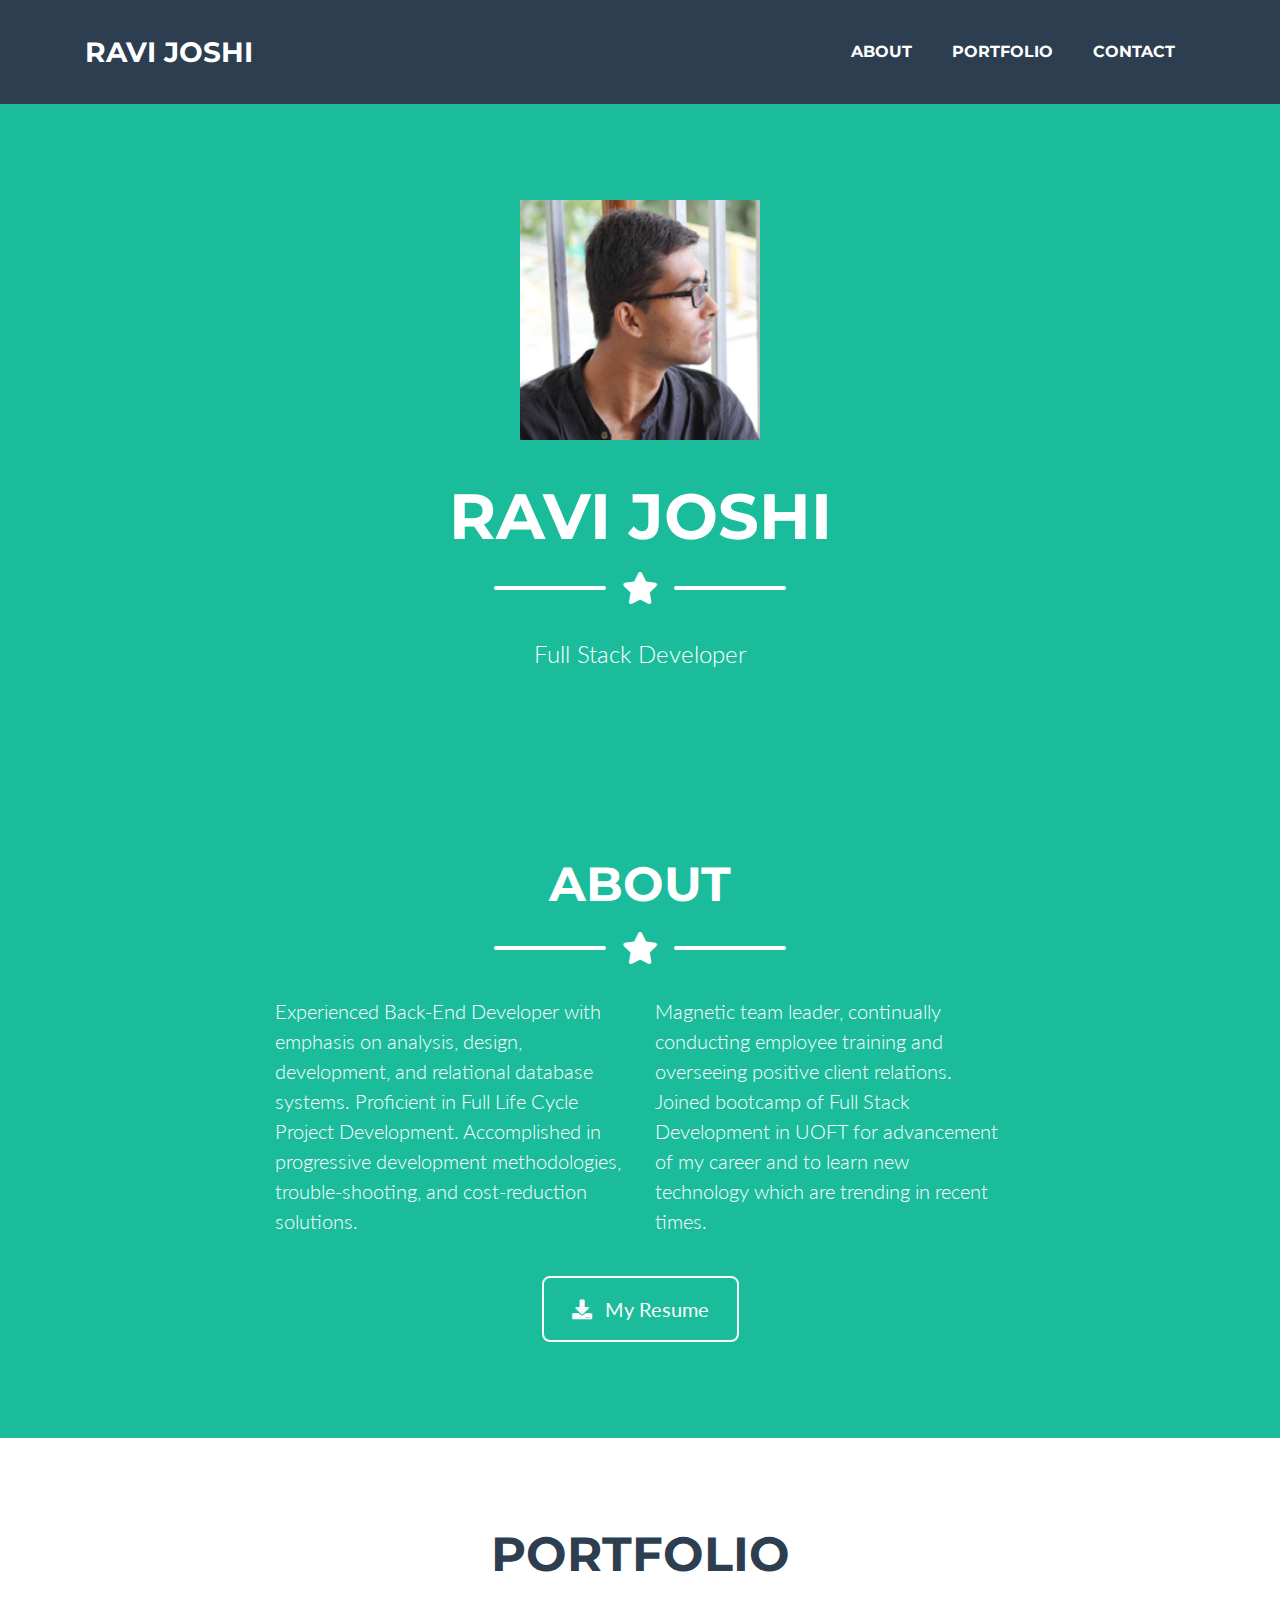
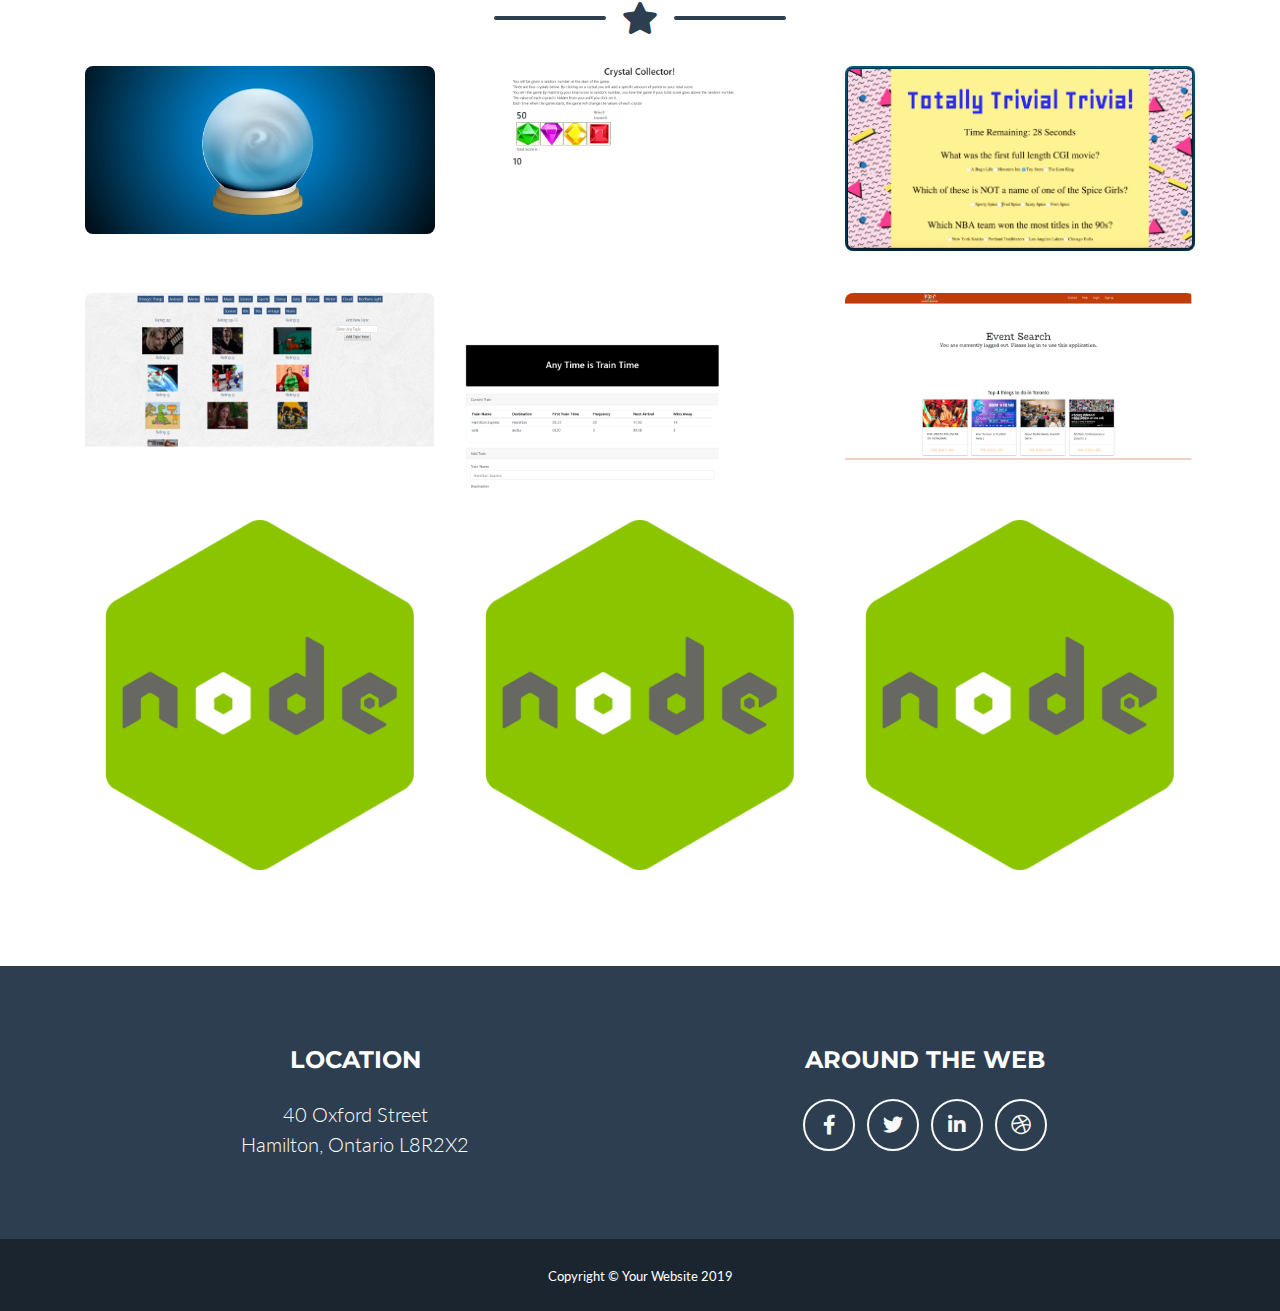
==== commit 8e3b0aff: "Updated protfolio as per previous suggestions by Instructor" ====
--- a/index.html
+++ b/index.html
@@ -109,6 +109,135 @@
     </div>
   </section>
 
+   <!-- Portfolio Section -->
+   <section class="page-section portfolio" id="portfolio">
+    <div class="container">
+
+      <!-- Portfolio Section Heading -->
+      <h2 class="page-section-heading text-center text-uppercase text-secondary mb-0">Portfolio</h2>
+
+      <!-- Icon Divider -->
+      <div class="divider-custom">
+        <div class="divider-custom-line"></div>
+        <div class="divider-custom-icon">
+          <i class="fas fa-star"></i>
+        </div>
+        <div class="divider-custom-line"></div>
+      </div>
+
+      <!-- Portfolio Grid Items -->
+      <div class="row">
+
+        <!-- Portfolio Item 1 -->
+        <div class="col-md-6 col-lg-4">
+          <div class="portfolio-item mx-auto" data-toggle="modal" data-target="#portfolioModal1">
+            <div class="portfolio-item-caption d-flex align-items-center justify-content-center h-100 w-100">
+              <div class="portfolio-item-caption-content text-center text-white">
+                <i class="fas fa-plus fa-3x"></i>
+              </div>
+            </div>
+            <a href="https://ravipjoshi.github.io/Psychic-Game/"><img class="img-fluid" src="asset/images/crystel-ball-2.jpg" alt=""></a>
+          </div>
+        </div>
+
+        <!-- Portfolio Item 2 -->
+        <div class="col-md-6 col-lg-4">
+          <div class="portfolio-item mx-auto" data-toggle="modal" data-target="#portfolioModal2">
+            <div class="portfolio-item-caption d-flex align-items-center justify-content-center h-100 w-100">
+              <div class="portfolio-item-caption-content text-center text-white">
+                <i class="fas fa-plus fa-3x"></i>
+              </div>
+            </div>
+           <a href="https://ravipjoshi.github.io/unit-4-game/"> <img class="img-fluid" src="asset/images/CrystalCollector.png" alt=""></a>
+          </div>
+        </div>
+
+        <!-- Portfolio Item 3 -->
+        <div class="col-md-6 col-lg-4">
+          <div class="portfolio-item mx-auto" data-toggle="modal" data-target="#portfolioModal3">
+            <div class="portfolio-item-caption d-flex align-items-center justify-content-center h-100 w-100">
+              <div class="portfolio-item-caption-content text-center text-white">
+                <i class="fas fa-plus fa-3x"></i>
+              </div>
+            </div>
+            <a href="https://ravipjoshi.github.io/TriviaGame/"><img class="img-fluid" src="asset/images/1-basic.jpg" alt=""></a>
+          </div>
+        </div>
+
+        <!-- Portfolio Item 4 -->
+        <div class="col-md-6 col-lg-4">
+          <div class="portfolio-item mx-auto" data-toggle="modal" data-target="#portfolioModal4">
+            <div class="portfolio-item-caption d-flex align-items-center justify-content-center h-100 w-100">
+              <div class="portfolio-item-caption-content text-center text-white">
+                <i class="fas fa-plus fa-3x"></i>
+              </div>
+            </div>
+            <a href="https://ravipjoshi.github.io/GifTastic/"><img class="img-fluid" src="asset/images/giftastic.jpg" alt=""></a>
+          </div>
+        </div>
+
+        <!-- Portfolio Item 5 -->
+        <div class="col-md-6 col-lg-4">
+          <div class="portfolio-item mx-auto" data-toggle="modal" data-target="#portfolioModal5">
+            <div class="portfolio-item-caption d-flex align-items-center justify-content-center h-100 w-100">
+              <div class="portfolio-item-caption-content text-center text-white">
+                <i class="fas fa-plus fa-3x"></i>
+              </div>
+            </div>
+            <a href="https://ravipjoshi.github.io/Train-Scheduler/"><img class="img-fluid" src="asset/images/TrainSchedular.png" alt=""></a>
+          </div>
+        </div>
+
+        <!-- Portfolio Item 6 -->
+        <div class="col-md-6 col-lg-4">
+          <div class="portfolio-item mx-auto" data-toggle="modal" data-target="#portfolioModal6">
+            <div class="portfolio-item-caption d-flex align-items-center justify-content-center h-100 w-100">
+              <div class="portfolio-item-caption-content text-center text-white">
+                <i class="fas fa-plus fa-3x"></i>
+              </div>
+            </div>
+            <a href="https://bootcampcoder.github.io/project-1"><img class="img-fluid" src="asset/images/EventHunters.png" alt=""></a>
+          </div>
+        </div>
+        <!-- Portfolio Item 7 -->
+        <div class="col-md-6 col-lg-4">
+          <div class="portfolio-item mx-auto" data-toggle="modal" data-target="#portfolioModal7">
+            <div class="portfolio-item-caption d-flex align-items-center justify-content-center h-100 w-100">
+              <div class="portfolio-item-caption-content text-center text-white">
+                <i class="fas fa-plus fa-3x"></i>
+              </div>
+            </div>
+            <a href="https://github.com/ravipjoshi/liri-node-app"><img class="img-fluid" src="asset/images/nodejslogo.png" alt=""></a>
+          </div>
+        </div>
+         <!-- Portfolio Item 8 -->
+         <div class="col-md-6 col-lg-4">
+          <div class="portfolio-item mx-auto" data-toggle="modal" data-target="#portfolioModal8">
+            <div class="portfolio-item-caption d-flex align-items-center justify-content-center h-100 w-100">
+              <div class="portfolio-item-caption-content text-center text-white">
+                <i class="fas fa-plus fa-3x"></i>
+              </div>
+            </div>
+            <a href="https://github.com/ravipjoshi/proamazon"><img class="img-fluid" src="asset/images/nodejslogo.png" alt=""></a>
+          </div>
+        </div>
+        <!-- Portfolio Item 9 -->
+        <div class="col-md-6 col-lg-4">
+          <div class="portfolio-item mx-auto" data-toggle="modal" data-target="#portfolioModal9">
+            <div class="portfolio-item-caption d-flex align-items-center justify-content-center h-100 w-100">
+              <div class="portfolio-item-caption-content text-center text-white">
+                <i class="fas fa-plus fa-3x"></i>
+              </div>
+            </div>
+            <a href="https://be-friends.herokuapp.com/"><img class="img-fluid" src="asset/images/nodejslogo.png" alt=""></a>
+          </div>
+        </div>
+      </div>
+      <!-- /.row -->
+
+    </div>
+  </section>
+
   
   <!-- Footer -->
   <footer class="footer text-center">
@@ -165,240 +294,7 @@
   </div>
 
   <!-- Portfolio Modals -->
-
-  <!-- Portfolio Modal 1 -->
-  <div class="portfolio-modal modal fade" id="portfolioModal1" tabindex="-1" role="dialog" aria-labelledby="portfolioModal1Label" aria-hidden="true">
-    <div class="modal-dialog modal-xl" role="document">
-      <div class="modal-content">
-        <button type="button" class="close" data-dismiss="modal" aria-label="Close">
-          <span aria-hidden="true">
-            <i class="fas fa-times"></i>
-          </span>
-        </button>
-        <div class="modal-body text-center">
-          <div class="container">
-            <div class="row justify-content-center">
-              <div class="col-lg-8">
-                <!-- Portfolio Modal - Title -->
-                <h2 class="portfolio-modal-title text-secondary text-uppercase mb-0">Log Cabin</h2>
-                <!-- Icon Divider -->
-                <div class="divider-custom">
-                  <div class="divider-custom-line"></div>
-                  <div class="divider-custom-icon">
-                    <i class="fas fa-star"></i>
-                  </div>
-                  <div class="divider-custom-line"></div>
-                </div>
-                <!-- Portfolio Modal - Image -->
-                <img class="img-fluid rounded mb-5" src="img/portfolio/cabin.png" alt="">
-                <!-- Portfolio Modal - Text -->
-                <p class="mb-5">Lorem ipsum dolor sit amet, consectetur adipisicing elit. Mollitia neque assumenda ipsam nihil, molestias magnam, recusandae quos quis inventore quisquam velit asperiores, vitae? Reprehenderit soluta, eos quod consequuntur itaque. Nam.</p>
-                <button class="btn btn-primary" href="#" data-dismiss="modal">
-                  <i class="fas fa-times fa-fw"></i>
-                  Close Window
-                </button>
-              </div>
-            </div>
-          </div>
-        </div>
-      </div>
-    </div>
-  </div>
-
-  <!-- Portfolio Modal 2 -->
-  <div class="portfolio-modal modal fade" id="portfolioModal2" tabindex="-1" role="dialog" aria-labelledby="portfolioModal2Label" aria-hidden="true">
-    <div class="modal-dialog modal-xl" role="document">
-      <div class="modal-content">
-        <button type="button" class="close" data-dismiss="modal" aria-label="Close">
-          <span aria-hidden="true">
-            <i class="fas fa-times"></i>
-          </span>
-        </button>
-        <div class="modal-body text-center">
-          <div class="container">
-            <div class="row justify-content-center">
-              <div class="col-lg-8">
-                <!-- Portfolio Modal - Title -->
-                <h2 class="portfolio-modal-title text-secondary text-uppercase mb-0">Tasty Cake</h2>
-                <!-- Icon Divider -->
-                <div class="divider-custom">
-                  <div class="divider-custom-line"></div>
-                  <div class="divider-custom-icon">
-                    <i class="fas fa-star"></i>
-                  </div>
-                  <div class="divider-custom-line"></div>
-                </div>
-                <!-- Portfolio Modal - Image -->
-                <img class="img-fluid rounded mb-5" src="img/portfolio/cake.png" alt="">
-                <!-- Portfolio Modal - Text -->
-                <p class="mb-5">Lorem ipsum dolor sit amet, consectetur adipisicing elit. Mollitia neque assumenda ipsam nihil, molestias magnam, recusandae quos quis inventore quisquam velit asperiores, vitae? Reprehenderit soluta, eos quod consequuntur itaque. Nam.</p>
-                <button class="btn btn-primary" href="#" data-dismiss="modal">
-                  <i class="fas fa-times fa-fw"></i>
-                  Close Window
-                </button>
-              </div>
-            </div>
-          </div>
-        </div>
-      </div>
-    </div>
-  </div>
-
-  <!-- Portfolio Modal 3 -->
-  <div class="portfolio-modal modal fade" id="portfolioModal3" tabindex="-1" role="dialog" aria-labelledby="portfolioModal3Label" aria-hidden="true">
-    <div class="modal-dialog modal-xl" role="document">
-      <div class="modal-content">
-        <button type="button" class="close" data-dismiss="modal" aria-label="Close">
-          <span aria-hidden="true">
-            <i class="fas fa-times"></i>
-          </span>
-        </button>
-        <div class="modal-body text-center">
-          <div class="container">
-            <div class="row justify-content-center">
-              <div class="col-lg-8">
-                <!-- Portfolio Modal - Title -->
-                <h2 class="portfolio-modal-title text-secondary text-uppercase mb-0">Circus Tent</h2>
-                <!-- Icon Divider -->
-                <div class="divider-custom">
-                  <div class="divider-custom-line"></div>
-                  <div class="divider-custom-icon">
-                    <i class="fas fa-star"></i>
-                  </div>
-                  <div class="divider-custom-line"></div>
-                </div>
-                <!-- Portfolio Modal - Image -->
-                <img class="img-fluid rounded mb-5" src="img/portfolio/circus.png" alt="">
-                <!-- Portfolio Modal - Text -->
-                <p class="mb-5">Lorem ipsum dolor sit amet, consectetur adipisicing elit. Mollitia neque assumenda ipsam nihil, molestias magnam, recusandae quos quis inventore quisquam velit asperiores, vitae? Reprehenderit soluta, eos quod consequuntur itaque. Nam.</p>
-                <button class="btn btn-primary" href="#" data-dismiss="modal">
-                  <i class="fas fa-times fa-fw"></i>
-                  Close Window
-                </button>
-              </div>
-            </div>
-          </div>
-        </div>
-      </div>
-    </div>
-  </div>
-
-  <!-- Portfolio Modal 4 -->
-  <div class="portfolio-modal modal fade" id="portfolioModal4" tabindex="-1" role="dialog" aria-labelledby="portfolioModal4Label" aria-hidden="true">
-    <div class="modal-dialog modal-xl" role="document">
-      <div class="modal-content">
-        <button type="button" class="close" data-dismiss="modal" aria-label="Close">
-          <span aria-hidden="true">
-            <i class="fas fa-times"></i>
-          </span>
-        </button>
-        <div class="modal-body text-center">
-          <div class="container">
-            <div class="row justify-content-center">
-              <div class="col-lg-8">
-                <!-- Portfolio Modal - Title -->
-                <h2 class="portfolio-modal-title text-secondary text-uppercase mb-0">Controller</h2>
-                <!-- Icon Divider -->
-                <div class="divider-custom">
-                  <div class="divider-custom-line"></div>
-                  <div class="divider-custom-icon">
-                    <i class="fas fa-star"></i>
-                  </div>
-                  <div class="divider-custom-line"></div>
-                </div>
-                <!-- Portfolio Modal - Image -->
-                <img class="img-fluid rounded mb-5" src="img/portfolio/game.png" alt="">
-                <!-- Portfolio Modal - Text -->
-                <p class="mb-5">Lorem ipsum dolor sit amet, consectetur adipisicing elit. Mollitia neque assumenda ipsam nihil, molestias magnam, recusandae quos quis inventore quisquam velit asperiores, vitae? Reprehenderit soluta, eos quod consequuntur itaque. Nam.</p>
-                <button class="btn btn-primary" href="#" data-dismiss="modal">
-                  <i class="fas fa-times fa-fw"></i>
-                  Close Window
-                </button>
-              </div>
-            </div>
-          </div>
-        </div>
-      </div>
-    </div>
-  </div>
-
-  <!-- Portfolio Modal 5 -->
-  <div class="portfolio-modal modal fade" id="portfolioModal5" tabindex="-1" role="dialog" aria-labelledby="portfolioModal5Label" aria-hidden="true">
-    <div class="modal-dialog modal-xl" role="document">
-      <div class="modal-content">
-        <button type="button" class="close" data-dismiss="modal" aria-label="Close">
-          <span aria-hidden="true">
-            <i class="fas fa-times"></i>
-          </span>
-        </button>
-        <div class="modal-body text-center">
-          <div class="container">
-            <div class="row justify-content-center">
-              <div class="col-lg-8">
-                <!-- Portfolio Modal - Title -->
-                <h2 class="portfolio-modal-title text-secondary text-uppercase mb-0">Locked Safe</h2>
-                <!-- Icon Divider -->
-                <div class="divider-custom">
-                  <div class="divider-custom-line"></div>
-                  <div class="divider-custom-icon">
-                    <i class="fas fa-star"></i>
-                  </div>
-                  <div class="divider-custom-line"></div>
-                </div>
-                <!-- Portfolio Modal - Image -->
-                <img class="img-fluid rounded mb-5" src="img/portfolio/safe.png" alt="">
-                <!-- Portfolio Modal - Text -->
-                <p class="mb-5">Lorem ipsum dolor sit amet, consectetur adipisicing elit. Mollitia neque assumenda ipsam nihil, molestias magnam, recusandae quos quis inventore quisquam velit asperiores, vitae? Reprehenderit soluta, eos quod consequuntur itaque. Nam.</p>
-                <button class="btn btn-primary" href="#" data-dismiss="modal">
-                  <i class="fas fa-times fa-fw"></i>
-                  Close Window
-                </button>
-              </div>
-            </div>
-          </div>
-        </div>
-      </div>
-    </div>
-  </div>
-
-  <!-- Portfolio Modal 6 -->
-  <div class="portfolio-modal modal fade" id="portfolioModal6" tabindex="-1" role="dialog" aria-labelledby="portfolioModal6Label" aria-hidden="true">
-    <div class="modal-dialog modal-xl" role="document">
-      <div class="modal-content">
-        <button type="button" class="close" data-dismiss="modal" aria-label="Close">
-          <span aria-hidden="true">
-            <i class="fas fa-times"></i>
-          </span>
-        </button>
-        <div class="modal-body text-center">
-          <div class="container">
-            <div class="row justify-content-center">
-              <div class="col-lg-8">
-                <!-- Portfolio Modal - Title -->
-                <h2 class="portfolio-modal-title text-secondary text-uppercase mb-0">Submarine</h2>
-                <!-- Icon Divider -->
-                <div class="divider-custom">
-                  <div class="divider-custom-line"></div>
-                  <div class="divider-custom-icon">
-                    <i class="fas fa-star"></i>
-                  </div>
-                  <div class="divider-custom-line"></div>
-                </div>
-                <!-- Portfolio Modal - Image -->
-                <img class="img-fluid rounded mb-5" src="img/portfolio/submarine.png" alt="">
-                <!-- Portfolio Modal - Text -->
-                <p class="mb-5">Lorem ipsum dolor sit amet, consectetur adipisicing elit. Mollitia neque assumenda ipsam nihil, molestias magnam, recusandae quos quis inventore quisquam velit asperiores, vitae? Reprehenderit soluta, eos quod consequuntur itaque. Nam.</p>
-                <button class="btn btn-primary" href="#" data-dismiss="modal">
-                  <i class="fas fa-times fa-fw"></i>
-                  Close Window
-                </button>
-              </div>
-            </div>
-          </div>
-        </div>
-      </div>
-    </div>
-  </div>
+  
 
   <!-- Bootstrap core JavaScript -->
   <script src="vendor/jquery/jquery.min.js"></script>
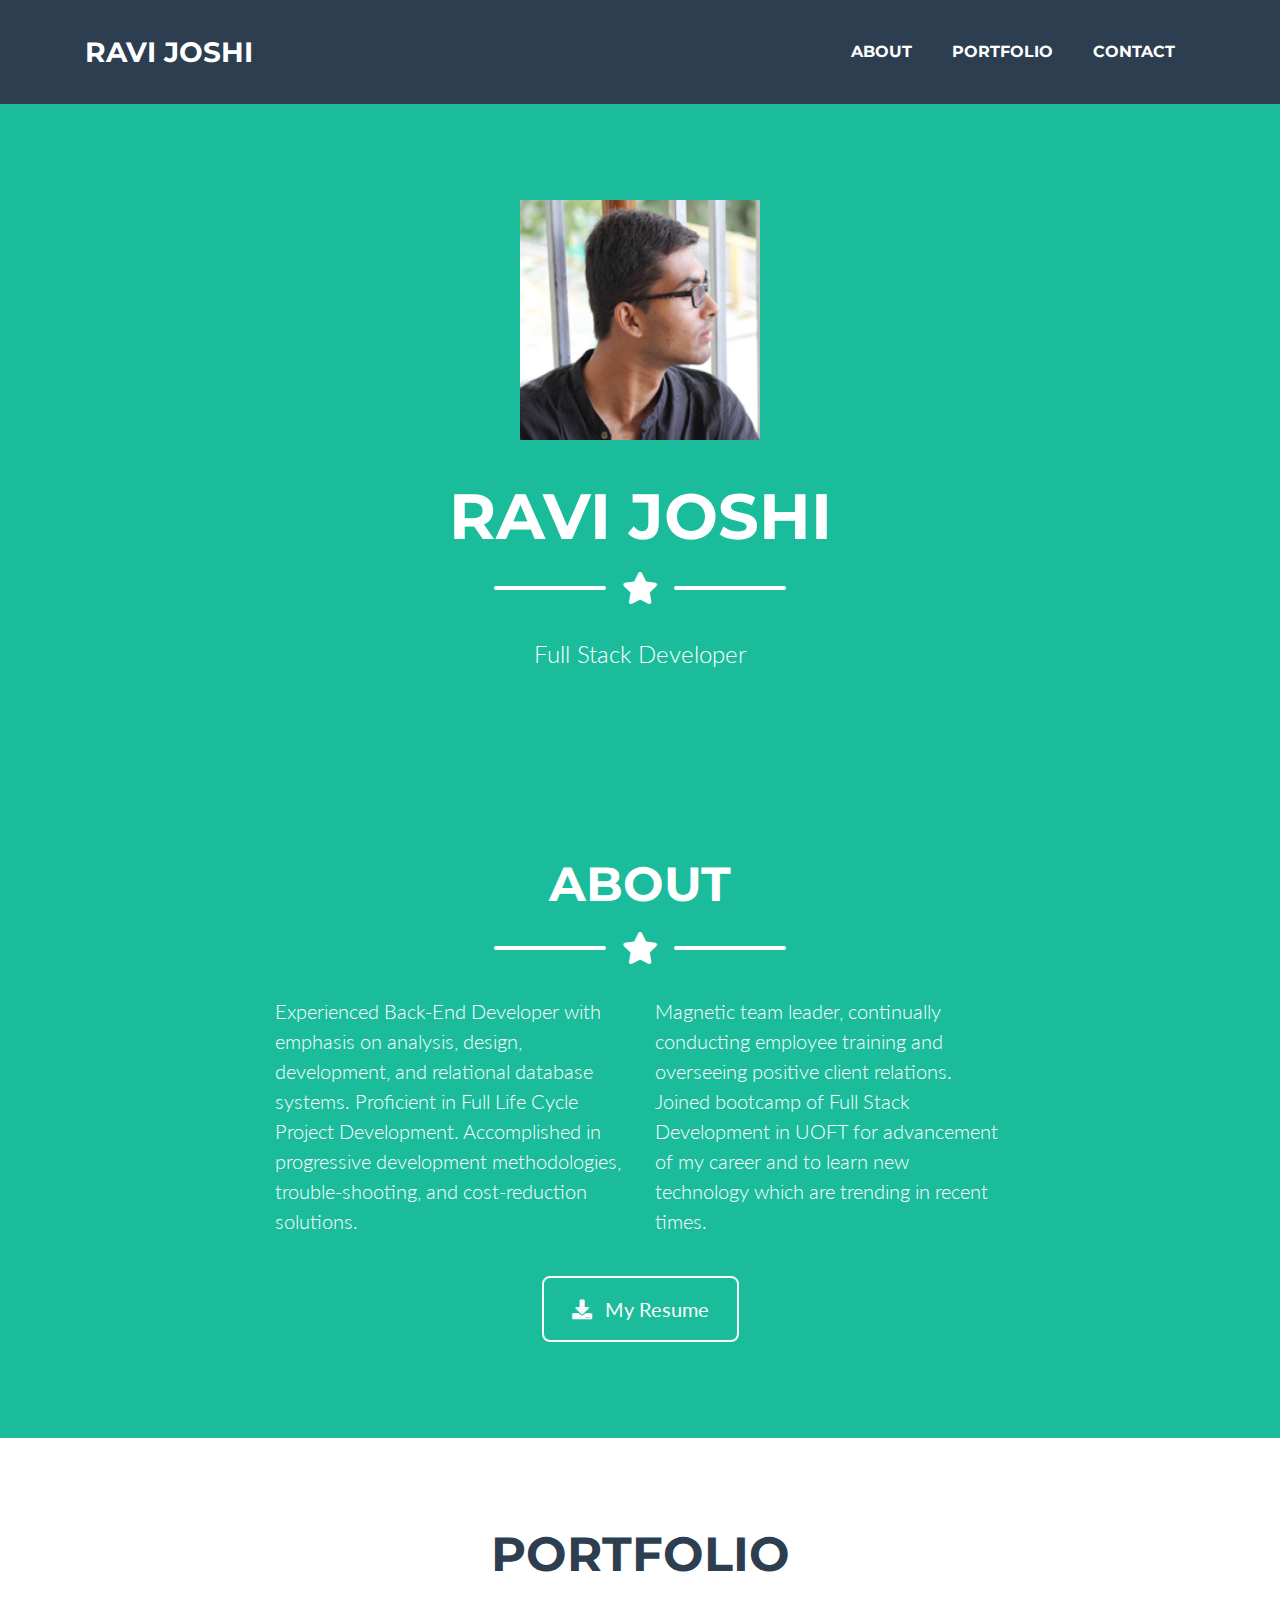
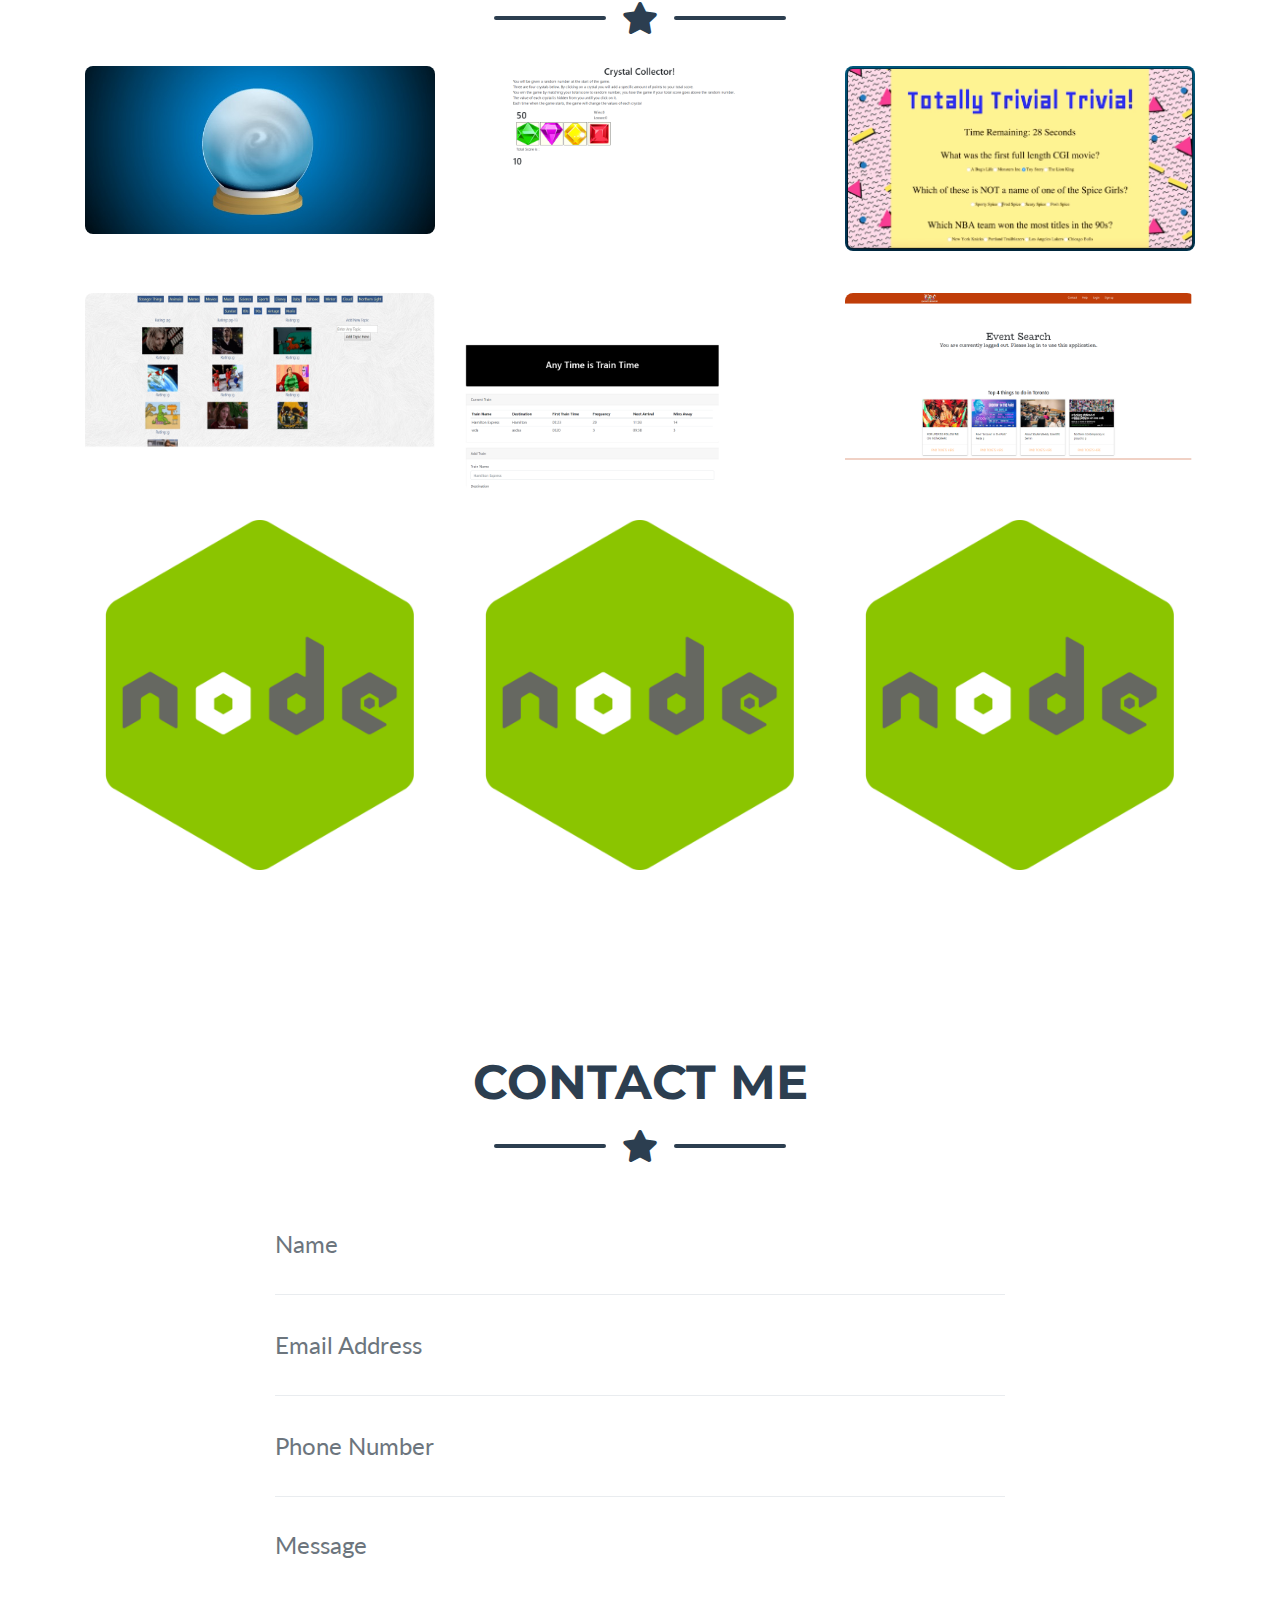
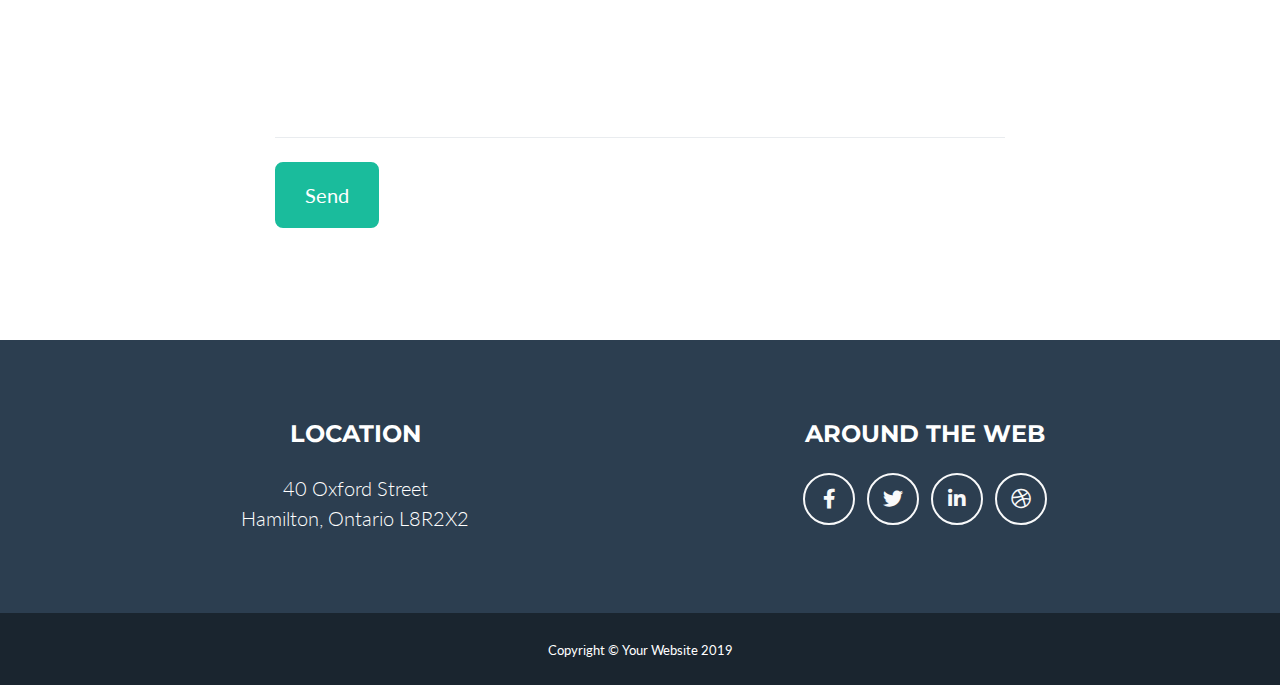
==== commit 411d5a5b: "Added contact details in index file. Made one page portfolio" ====
--- a/index.html
+++ b/index.html
@@ -33,13 +33,13 @@
       <div class="collapse navbar-collapse" id="navbarResponsive">
         <ul class="navbar-nav ml-auto">
           <li class="nav-item mx-0 mx-lg-1">
-            <a class="nav-link py-3 px-0 px-lg-3 rounded js-scroll-trigger" href="index.html">About</a>
+            <a class="nav-link py-3 px-0 px-lg-3 rounded js-scroll-trigger" href="#about">About</a>
           </li>
           <li class="nav-item mx-0 mx-lg-1">
-            <a class="nav-link py-3 px-0 px-lg-3 rounded js-scroll-trigger" href="portfolio.html">Portfolio</a>
+            <a class="nav-link py-3 px-0 px-lg-3 rounded js-scroll-trigger" href="#portfolio">Portfolio</a>
           </li>
           <li class="nav-item mx-0 mx-lg-1">
-            <a class="nav-link py-3 px-0 px-lg-3 rounded js-scroll-trigger" href="contact.html">Contact</a>
+            <a class="nav-link py-3 px-0 px-lg-3 rounded js-scroll-trigger" href="#contact">Contact</a>
           </li>
         </ul>
       </div>
@@ -238,6 +238,67 @@
     </div>
   </section>
 
+
+  <!-- Contact Section -->
+  <section class="page-section" id="contact">
+    <div class="container">
+
+      <!-- Contact Section Heading -->
+      <h2 class="page-section-heading text-center text-uppercase text-secondary mb-0">Contact Me</h2>
+
+      <!-- Icon Divider -->
+      <div class="divider-custom">
+        <div class="divider-custom-line"></div>
+        <div class="divider-custom-icon">
+          <i class="fas fa-star"></i>
+        </div>
+        <div class="divider-custom-line"></div>
+      </div>
+
+      <!-- Contact Section Form -->
+      <div class="row">
+        <div class="col-lg-8 mx-auto">
+          <!-- To configure the contact form email address, go to mail/contact_me.php and update the email address in the PHP file on line 19. -->
+          <form name="sentMessage" id="contactForm" novalidate="novalidate">
+            <div class="control-group">
+              <div class="form-group floating-label-form-group controls mb-0 pb-2">
+                <label>Name</label>
+                <input class="form-control" id="name" type="text" placeholder="Name" required="required" data-validation-required-message="Please enter your name.">
+                <p class="help-block text-danger"></p>
+              </div>
+            </div>
+            <div class="control-group">
+              <div class="form-group floating-label-form-group controls mb-0 pb-2">
+                <label>Email Address</label>
+                <input class="form-control" id="email" type="email" placeholder="Email Address" required="required" data-validation-required-message="Please enter your email address.">
+                <p class="help-block text-danger"></p>
+              </div>
+            </div>
+            <div class="control-group">
+              <div class="form-group floating-label-form-group controls mb-0 pb-2">
+                <label>Phone Number</label>
+                <input class="form-control" id="phone" type="tel" placeholder="Phone Number" required="required" data-validation-required-message="Please enter your phone number.">
+                <p class="help-block text-danger"></p>
+              </div>
+            </div>
+            <div class="control-group">
+              <div class="form-group floating-label-form-group controls mb-0 pb-2">
+                <label>Message</label>
+                <textarea class="form-control" id="message" rows="5" placeholder="Message" required="required" data-validation-required-message="Please enter a message."></textarea>
+                <p class="help-block text-danger"></p>
+              </div>
+            </div>
+            <br>
+            <div id="success"></div>
+            <div class="form-group">
+              <button type="submit" class="btn btn-primary btn-xl" id="sendMessageButton">Send</button>
+            </div>
+          </form>
+        </div>
+      </div>
+
+    </div>
+  </section>
   
   <!-- Footer -->
   <footer class="footer text-center">
@@ -294,6 +355,367 @@
   </div>
 
   <!-- Portfolio Modals -->
+
+   <!-- Portfolio Modals -->
+
+  <!-- Portfolio Modal 1 -->
+  <div class="portfolio-modal modal fade" id="portfolioModal1" tabindex="-1" role="dialog" aria-labelledby="portfolioModal1Label" aria-hidden="true">
+    <div class="modal-dialog modal-xl" role="document">
+      <div class="modal-content">
+        <button type="button" class="close" data-dismiss="modal" aria-label="Close">
+          <span aria-hidden="true">
+            <i class="fas fa-times"></i>
+          </span>
+        </button>
+        <div class="modal-body text-center">
+          <div class="container">
+            <div class="row justify-content-center">
+              <div class="col-lg-8">
+                <!-- Portfolio Modal - Title -->
+                <h2 class="portfolio-modal-title text-secondary text-uppercase mb-0">Psychic-Game</h2>
+                <!-- Icon Divider -->
+                <div class="divider-custom">
+                  <div class="divider-custom-line"></div>
+                  <div class="divider-custom-icon">
+                    <i class="fas fa-star"></i>
+                  </div>
+                  <div class="divider-custom-line"></div>
+                </div>
+                <!-- Portfolio Modal - Image -->
+                <img class="img-fluid rounded mb-5" src="asset/images/crystel-ball-2.jpg" alt="">
+                <!-- Portfolio Modal - Text -->
+                <p class="mb-5">This is a game to see if the user can guess the random letter the computer has chosen.</p>
+                <button class="btn btn-primary" href="#" data-dismiss="modal">
+                  <i class="fas fa-times fa-fw"></i>
+                  Close Window
+                </button>
+              </div>
+            </div>
+          </div>
+        </div>
+      </div>
+    </div>
+  </div>
+
+  <!-- Portfolio Modal 2 -->
+  <div class="portfolio-modal modal fade" id="portfolioModal2" tabindex="-1" role="dialog" aria-labelledby="portfolioModal2Label" aria-hidden="true">
+    <div class="modal-dialog modal-xl" role="document">
+      <div class="modal-content">
+        <button type="button" class="close" data-dismiss="modal" aria-label="Close">
+          <span aria-hidden="true">
+            <i class="fas fa-times"></i>
+          </span>
+        </button>
+        <div class="modal-body text-center">
+          <div class="container">
+            <div class="row justify-content-center">
+              <div class="col-lg-8">
+                <!-- Portfolio Modal - Title -->
+                <h2 class="portfolio-modal-title text-secondary text-uppercase mb-0">Crystal-Collector</h2>
+                <!-- Icon Divider -->
+                <div class="divider-custom">
+                  <div class="divider-custom-line"></div>
+                  <div class="divider-custom-icon">
+                    <i class="fas fa-star"></i>
+                  </div>
+                  <div class="divider-custom-line"></div>
+                </div>
+                <!-- Portfolio Modal - Image -->
+                <img class="img-fluid rounded mb-5" src="asset/images/CrystalCollector.png" alt="">
+                <!-- Portfolio Modal - Text -->
+                <p class="mb-5">Crystal collector game to to win a game choose crystal correctly and matches the number with random generated number by the computer.</p>
+                <button class="btn btn-primary" href="#" data-dismiss="modal">
+                  <i class="fas fa-times fa-fw"></i>
+                  Close Window
+                </button>
+              </div>
+            </div>
+          </div>
+        </div>
+      </div>
+    </div>
+  </div>
+
+  <!-- Portfolio Modal 3 -->
+  <div class="portfolio-modal modal fade" id="portfolioModal3" tabindex="-1" role="dialog" aria-labelledby="portfolioModal3Label" aria-hidden="true">
+    <div class="modal-dialog modal-xl" role="document">
+      <div class="modal-content">
+        <button type="button" class="close" data-dismiss="modal" aria-label="Close">
+          <span aria-hidden="true">
+            <i class="fas fa-times"></i>
+          </span>
+        </button>
+        <div class="modal-body text-center">
+          <div class="container">
+            <div class="row justify-content-center">
+              <div class="col-lg-8">
+                <!-- Portfolio Modal - Title -->
+                <h2 class="portfolio-modal-title text-secondary text-uppercase mb-0">Trivia Game</h2>
+                <!-- Icon Divider -->
+                <div class="divider-custom">
+                  <div class="divider-custom-line"></div>
+                  <div class="divider-custom-icon">
+                    <i class="fas fa-star"></i>
+                  </div>
+                  <div class="divider-custom-line"></div>
+                </div>
+                <!-- Portfolio Modal - Image -->
+                <img class="img-fluid rounded mb-5" src="asset/images/1-basic.jpg" alt="">
+                <!-- Portfolio Modal - Text -->
+                <p class="mb-5">Trivia Game with random subject questions.</p>
+                <button class="btn btn-primary" href="#" data-dismiss="modal">
+                  <i class="fas fa-times fa-fw"></i>
+                  Close Window
+                </button>
+              </div>
+            </div>
+          </div>
+        </div>
+      </div>
+    </div>
+  </div>
+
+  <!-- Portfolio Modal 4 -->
+  <div class="portfolio-modal modal fade" id="portfolioModal4" tabindex="-1" role="dialog" aria-labelledby="portfolioModal4Label" aria-hidden="true">
+    <div class="modal-dialog modal-xl" role="document">
+      <div class="modal-content">
+        <button type="button" class="close" data-dismiss="modal" aria-label="Close">
+          <span aria-hidden="true">
+            <i class="fas fa-times"></i>
+          </span>
+        </button>
+        <div class="modal-body text-center">
+          <div class="container">
+            <div class="row justify-content-center">
+              <div class="col-lg-8">
+                <!-- Portfolio Modal - Title -->
+                <h2 class="portfolio-modal-title text-secondary text-uppercase mb-0">GifTastic</h2>
+                <!-- Icon Divider -->
+                <div class="divider-custom">
+                  <div class="divider-custom-line"></div>
+                  <div class="divider-custom-icon">
+                    <i class="fas fa-star"></i>
+                  </div>
+                  <div class="divider-custom-line"></div>
+                </div>
+                <!-- Portfolio Modal - Image -->
+                <img class="img-fluid rounded mb-5" src="asset/images/giftastic.jpg" alt="">
+                <!-- Portfolio Modal - Text -->
+                <p class="mb-5">Application Allows the user to access the giphy API and get the different types of giphy according to the buttons with different topics are provided on the list.</p>
+                <button class="btn btn-primary" href="#" data-dismiss="modal">
+                  <i class="fas fa-times fa-fw"></i>
+                  Close Window
+                </button>
+              </div>
+            </div>
+          </div>
+        </div>
+      </div>
+    </div>
+  </div>
+
+  <!-- Portfolio Modal 5 -->
+  <div class="portfolio-modal modal fade" id="portfolioModal5" tabindex="-1" role="dialog" aria-labelledby="portfolioModal5Label" aria-hidden="true">
+    <div class="modal-dialog modal-xl" role="document">
+      <div class="modal-content">
+        <button type="button" class="close" data-dismiss="modal" aria-label="Close">
+          <span aria-hidden="true">
+            <i class="fas fa-times"></i>
+          </span>
+        </button>
+        <div class="modal-body text-center">
+          <div class="container">
+            <div class="row justify-content-center">
+              <div class="col-lg-8">
+                <!-- Portfolio Modal - Title -->
+                <h2 class="portfolio-modal-title text-secondary text-uppercase mb-0">Train-Schedular</h2>
+                <!-- Icon Divider -->
+                <div class="divider-custom">
+                  <div class="divider-custom-line"></div>
+                  <div class="divider-custom-icon">
+                    <i class="fas fa-star"></i>
+                  </div>
+                  <div class="divider-custom-line"></div>
+                </div>
+                <!-- Portfolio Modal - Image -->
+                <img class="img-fluid rounded mb-5" src="asset/images/TrainSchedular.png" alt="">
+                <!-- Portfolio Modal - Text -->
+                <p class="mb-5">Admin user is allowed to add new train through the page and gives you the list of Train already entered in the list.</p>
+                <button class="btn btn-primary" href="#" data-dismiss="modal">
+                  <i class="fas fa-times fa-fw"></i>
+                  Close Window
+                </button>
+              </div>
+            </div>
+          </div>
+        </div>
+      </div>
+    </div>
+  </div>
+
+  <!-- Portfolio Modal 6 -->
+  <div class="portfolio-modal modal fade" id="portfolioModal6" tabindex="-1" role="dialog" aria-labelledby="portfolioModal6Label" aria-hidden="true">
+    <div class="modal-dialog modal-xl" role="document">
+      <div class="modal-content">
+        <button type="button" class="close" data-dismiss="modal" aria-label="Close">
+          <span aria-hidden="true">
+            <i class="fas fa-times"></i>
+          </span>
+        </button>
+        <div class="modal-body text-center">
+          <div class="container">
+            <div class="row justify-content-center">
+              <div class="col-lg-8">
+                <!-- Portfolio Modal - Title -->
+                <h2 class="portfolio-modal-title text-secondary text-uppercase mb-0">Project-1 : Event Hunters</h2>
+                <!-- Icon Divider -->
+                <div class="divider-custom">
+                  <div class="divider-custom-line"></div>
+                  <div class="divider-custom-icon">
+                    <i class="fas fa-star"></i>
+                  </div>
+                  <div class="divider-custom-line"></div>
+                </div>
+                <!-- Portfolio Modal - Image -->
+                <img class="img-fluid rounded mb-5" src="asset/images/EventHunters.png" alt="">
+                <!-- Portfolio Modal - Text -->
+                <p class="mb-5">Application provides you free events available in the toronto area with its location.</p>
+                <button class="btn btn-primary" href="#" data-dismiss="modal">
+                  <i class="fas fa-times fa-fw"></i>
+                  Close Window
+                </button>
+              </div>
+            </div>
+          </div>
+        </div>
+      </div>
+    </div>
+  </div>
+
+  <!-- Portfolio Modal 7 -->
+  <div class="portfolio-modal modal fade" id="portfolioModal6" tabindex="-1" role="dialog" aria-labelledby="portfolioModal7Label" aria-hidden="true">
+    <div class="modal-dialog modal-xl" role="document">
+      <div class="modal-content">
+        <button type="button" class="close" data-dismiss="modal" aria-label="Close">
+          <span aria-hidden="true">
+            <i class="fas fa-times"></i>
+          </span>
+        </button>
+        <div class="modal-body text-center">
+          <div class="container">
+            <div class="row justify-content-center">
+              <div class="col-lg-8">
+                <!-- Portfolio Modal - Title -->
+                <h2 class="portfolio-modal-title text-secondary text-uppercase mb-0">Liri node app</h2>
+                <!-- Icon Divider -->
+                <div class="divider-custom">
+                  <div class="divider-custom-line"></div>
+                  <div class="divider-custom-icon">
+                    <i class="fas fa-star"></i>
+                  </div>
+                  <div class="divider-custom-line"></div>
+                </div>
+                <!-- Portfolio Modal - Image -->
+                <img class="img-fluid rounded mb-5" src="asset/images/nodejslogo.png" alt="">
+                <!-- Portfolio Modal - Text -->
+                <p class="mb-5">LIRI is a command line node app that takes in parameters and gives back data</p>
+                <button class="btn btn-primary" href="#" data-dismiss="modal">
+                  <i class="fas fa-times fa-fw"></i>
+                  Close Window
+                </button>
+              </div>
+            </div>
+          </div>
+        </div>
+      </div>
+    </div>
+  </div>
+
+   <!-- Portfolio Modal 8 -->
+   <div class="portfolio-modal modal fade" id="portfolioModal8" tabindex="-1" role="dialog" aria-labelledby="portfolioModal9Label" aria-hidden="true">
+    <div class="modal-dialog modal-xl" role="document">
+      <div class="modal-content">
+        <button type="button" class="close" data-dismiss="modal" aria-label="Close">
+          <span aria-hidden="true">
+            <i class="fas fa-times"></i>
+          </span>
+        </button>
+        <div class="modal-body text-center">
+          <div class="container">
+            <div class="row justify-content-center">
+              <div class="col-lg-8">
+                <!-- Portfolio Modal - Title -->
+                <h2 class="portfolio-modal-title text-secondary text-uppercase mb-0">Proamazon</h2>
+                <!-- Icon Divider -->
+                <div class="divider-custom">
+                  <div class="divider-custom-line"></div>
+                  <div class="divider-custom-icon">
+                    <i class="fas fa-star"></i>
+                  </div>
+                  <div class="divider-custom-line"></div>
+                </div>
+                <!-- Portfolio Modal - Image -->
+                <img class="img-fluid rounded mb-5" src="asset/images/nodejslogo.png" alt="">
+                <!-- Portfolio Modal - Text -->
+                <p class="mb-5">Proamazon is a command line node app that takes in parameters and gives back data just like e-commerce website </p>
+                <button class="btn btn-primary" href="https://github.com/ravipjoshi/proamazon" data-dismiss="modal">
+                  <i class="fas fa-times fa-fw"></i>
+                  Go to the Project
+                </button>
+                <button class="btn btn-primary" href="#" data-dismiss="modal">
+                  <i class="fas fa-times fa-fw"></i>
+                  Close Window
+                </button>
+              </div>
+            </div>
+          </div>
+        </div>
+      </div>
+    </div>
+  </div>
+
+   <!-- Portfolio Modal 9 -->
+   <div class="portfolio-modal modal fade" id="portfolioModal9" tabindex="-1" role="dialog" aria-labelledby="portfolioModal7Label" aria-hidden="true">
+    <div class="modal-dialog modal-xl" role="document">
+      <div class="modal-content">
+        <button type="button" class="close" data-dismiss="modal" aria-label="Close">
+          <span aria-hidden="true">
+            <i class="fas fa-times"></i>
+          </span>
+        </button>
+        <div class="modal-body text-center">
+          <div class="container">
+            <div class="row justify-content-center">
+              <div class="col-lg-8">
+                <!-- Portfolio Modal - Title -->
+                <h2 class="portfolio-modal-title text-secondary text-uppercase mb-0">Friends Finder</h2>
+                <!-- Icon Divider -->
+                <div class="divider-custom">
+                  <div class="divider-custom-line"></div>
+                  <div class="divider-custom-icon">
+                    <i class="fas fa-star"></i>
+                  </div>
+                  <div class="divider-custom-line"></div>
+                </div>
+                <!-- Portfolio Modal - Image -->
+                <img class="img-fluid rounded mb-5" src="asset/images/nodejslogo.png" alt="">
+                <!-- Portfolio Modal - Text -->
+                <p class="mb-5">Application to find friend online by filling out the survey and it gives you the match of person </p>
+                <button class="btn btn-primary" href="https://be-friends.herokuapp.com/" data-dismiss="modal">
+                  <i class="fas fa-times fa-fw"></i>
+                  Go to the Project
+                </button>
+                <button class="btn btn-primary" href="#" data-dismiss="modal">
+                  <i class="fas fa-times fa-fw"></i>
+                  Close Window
+                </button>
+              </div>
+            </div>
+          </div>
+        </div>
+      </div>
+    </div>
+  </div>
   
 
   <!-- Bootstrap core JavaScript -->
